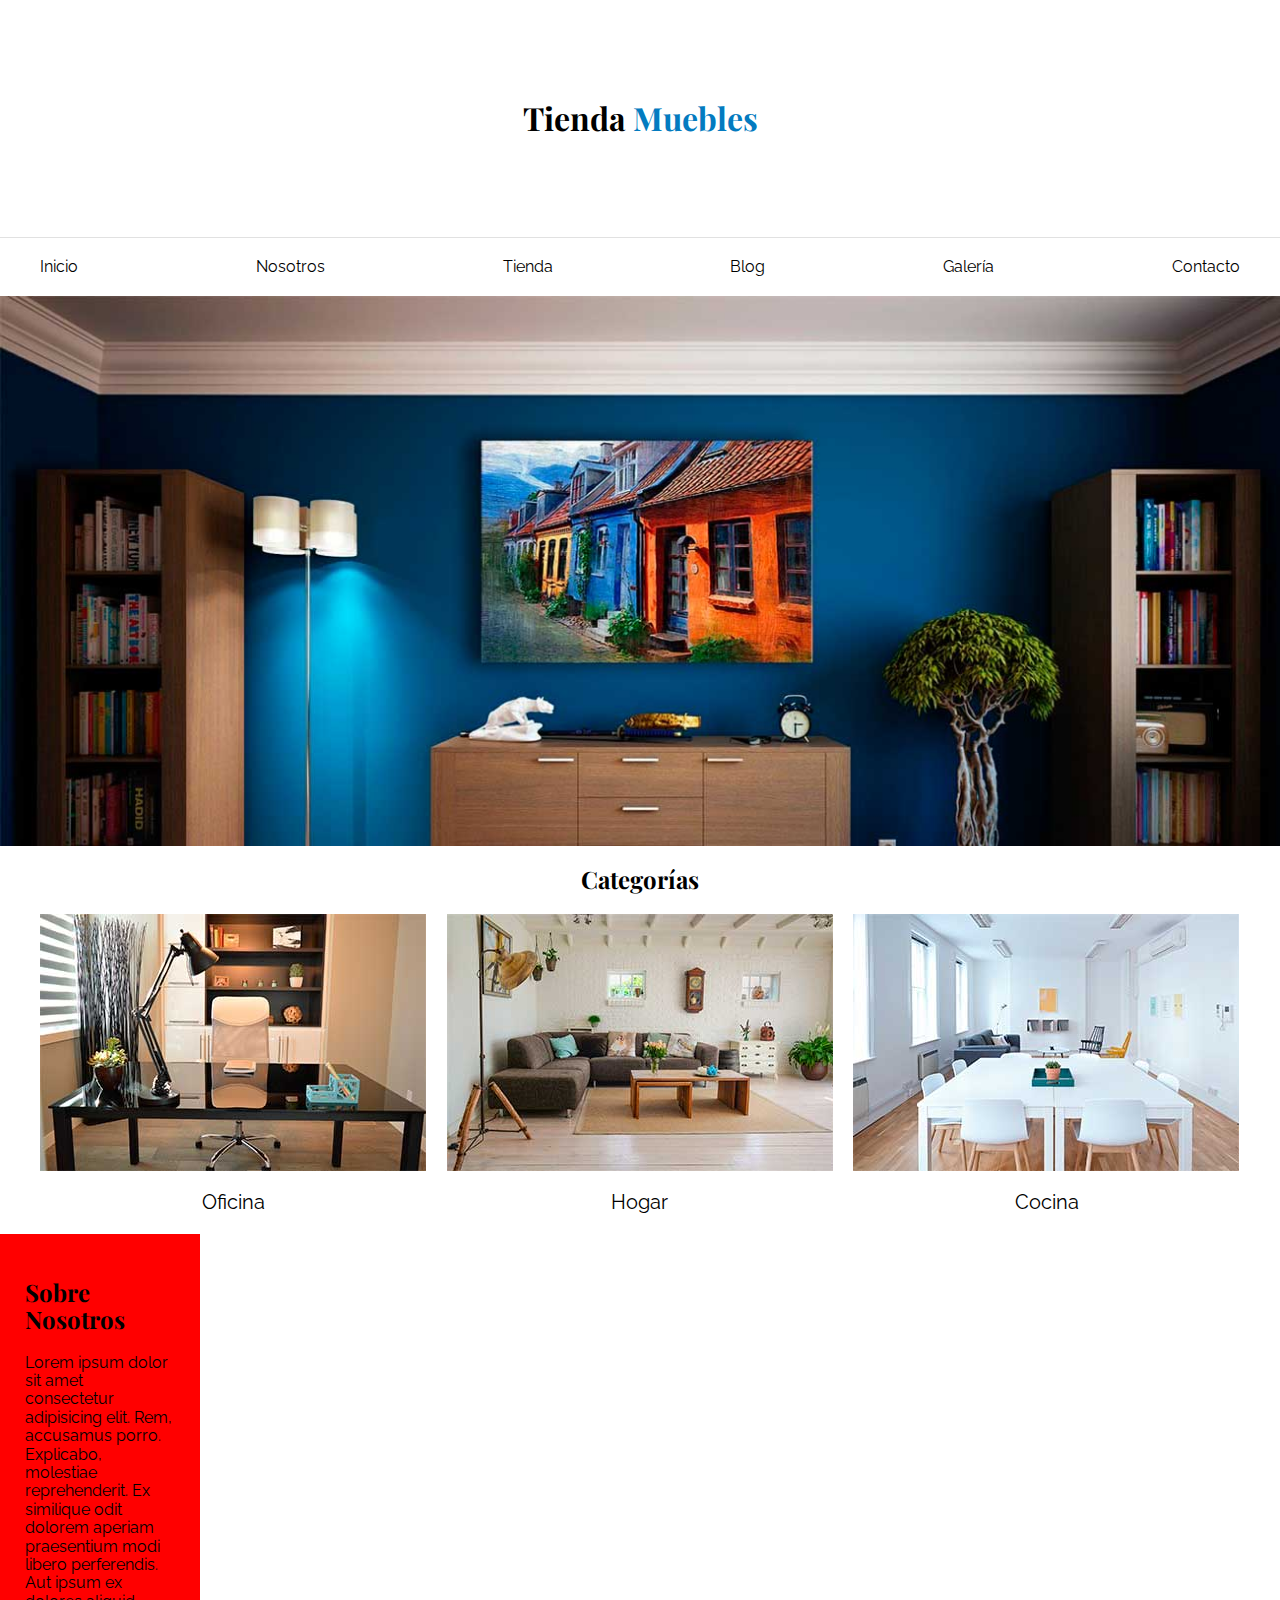
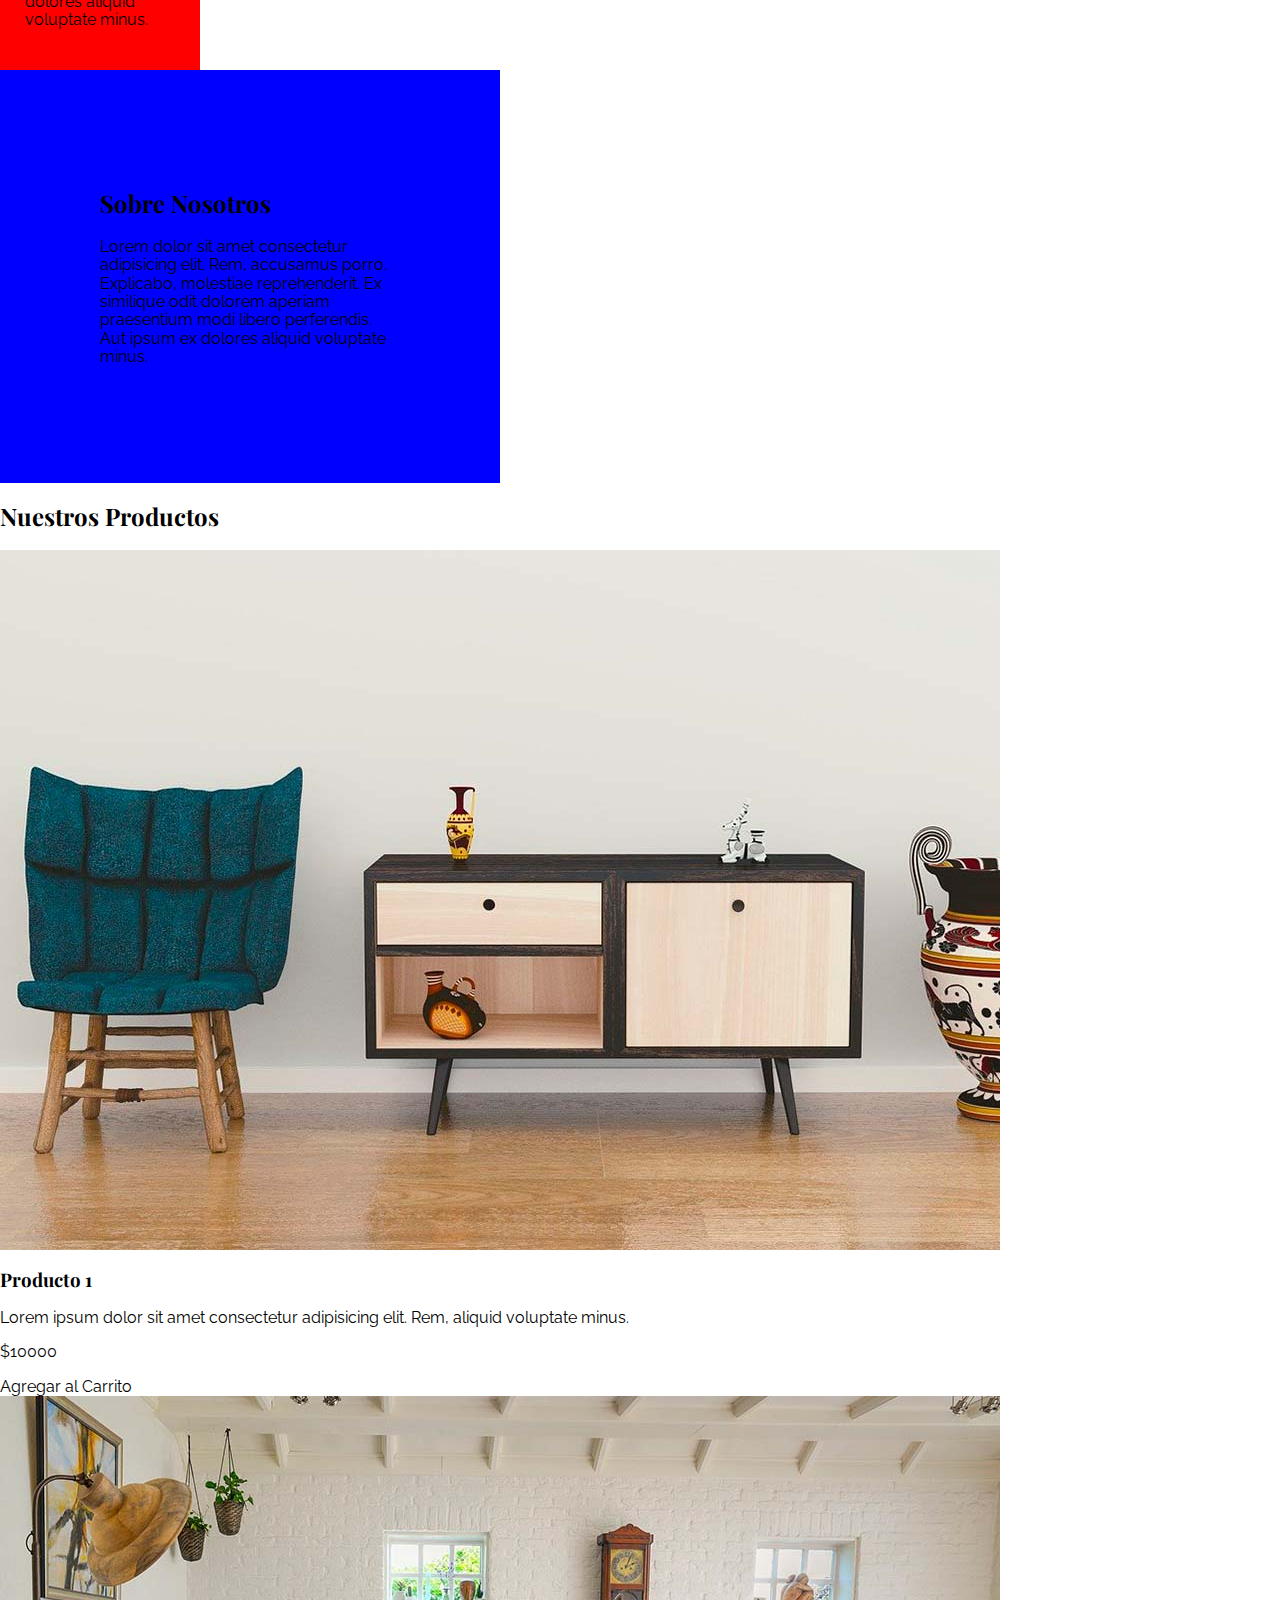
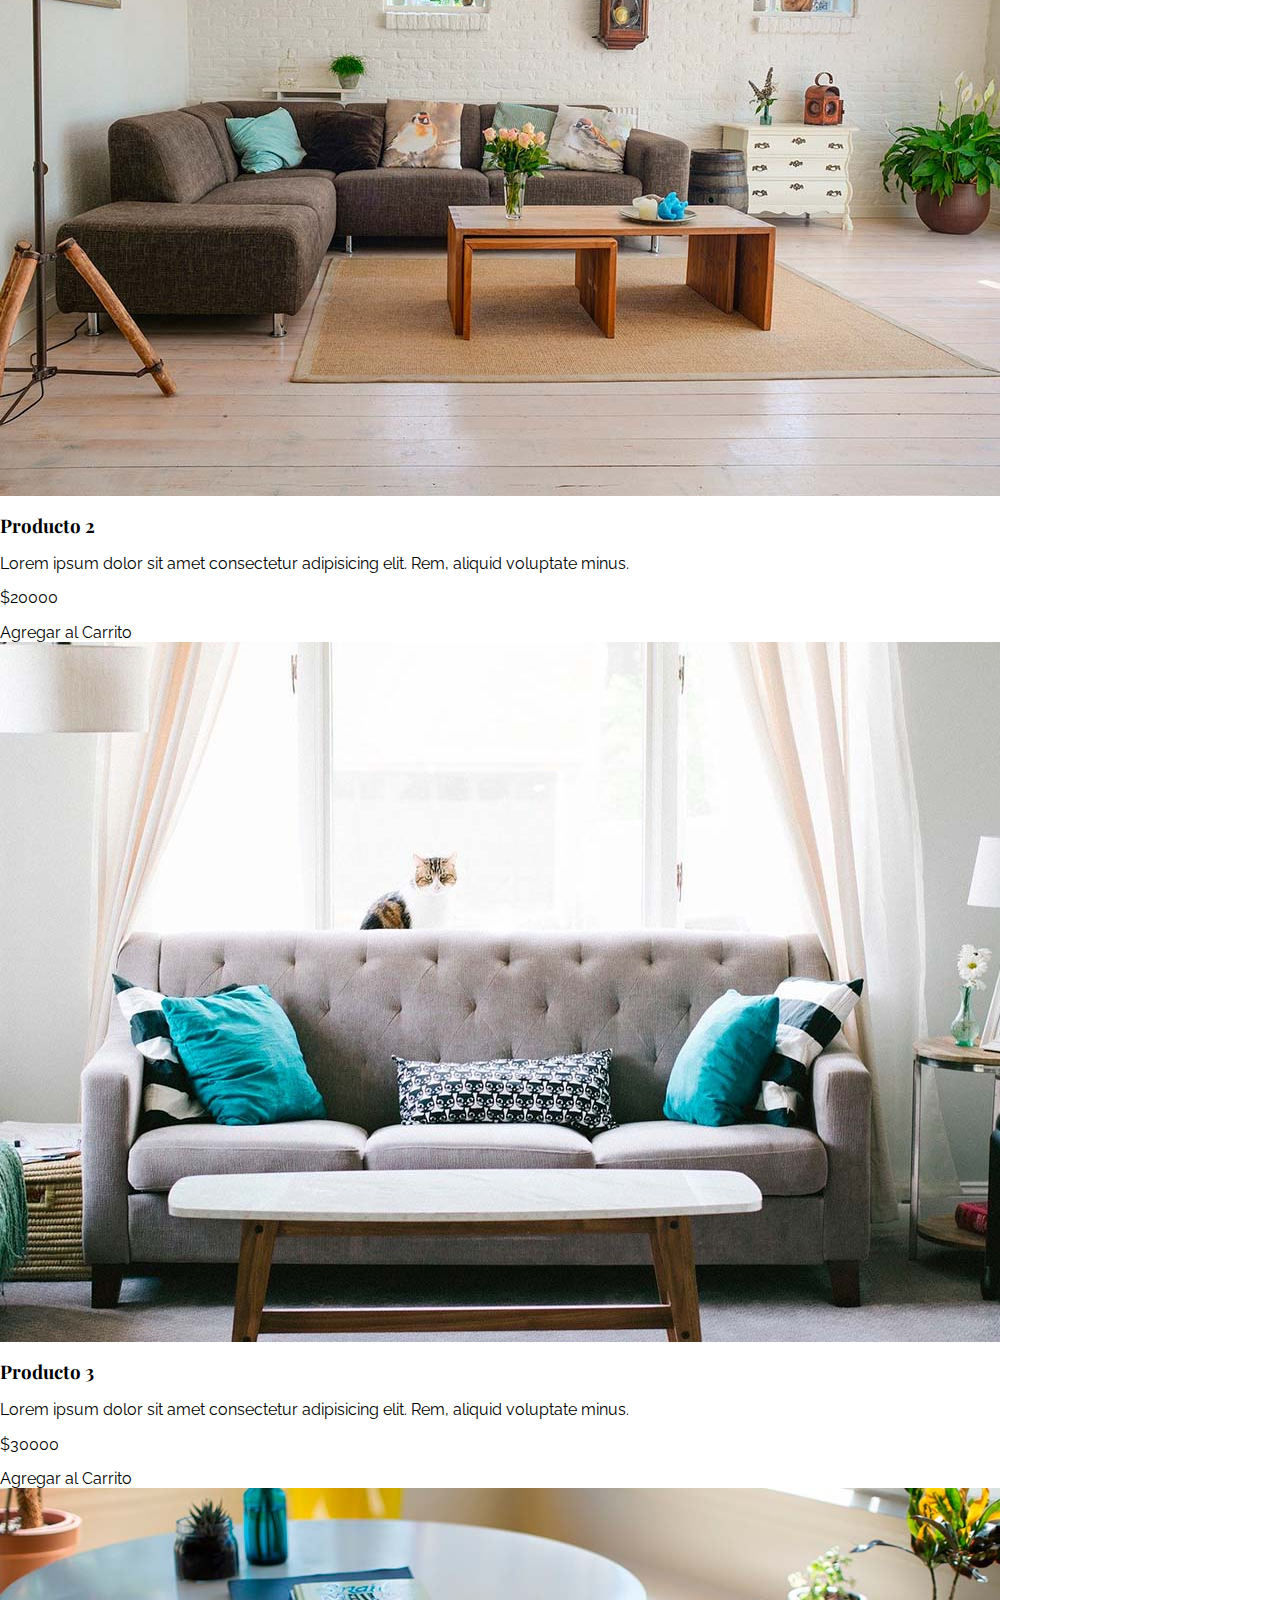
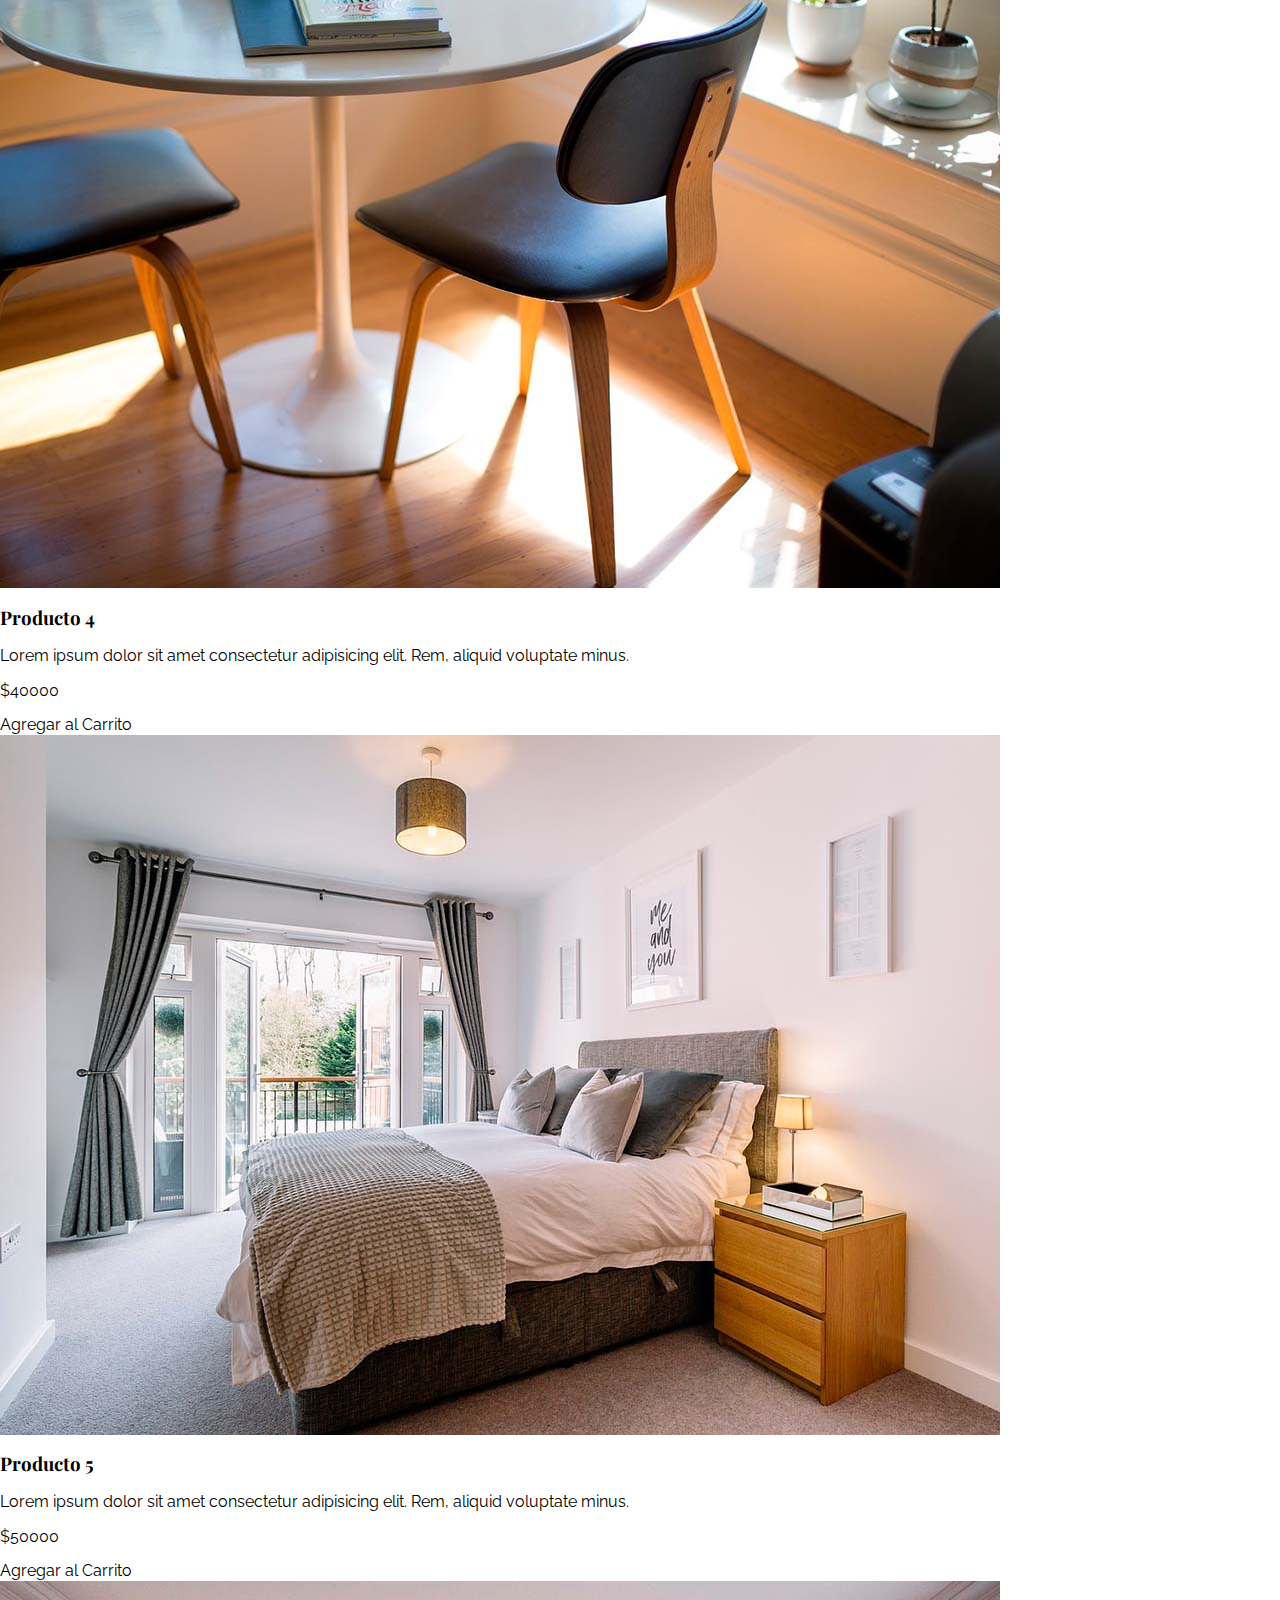
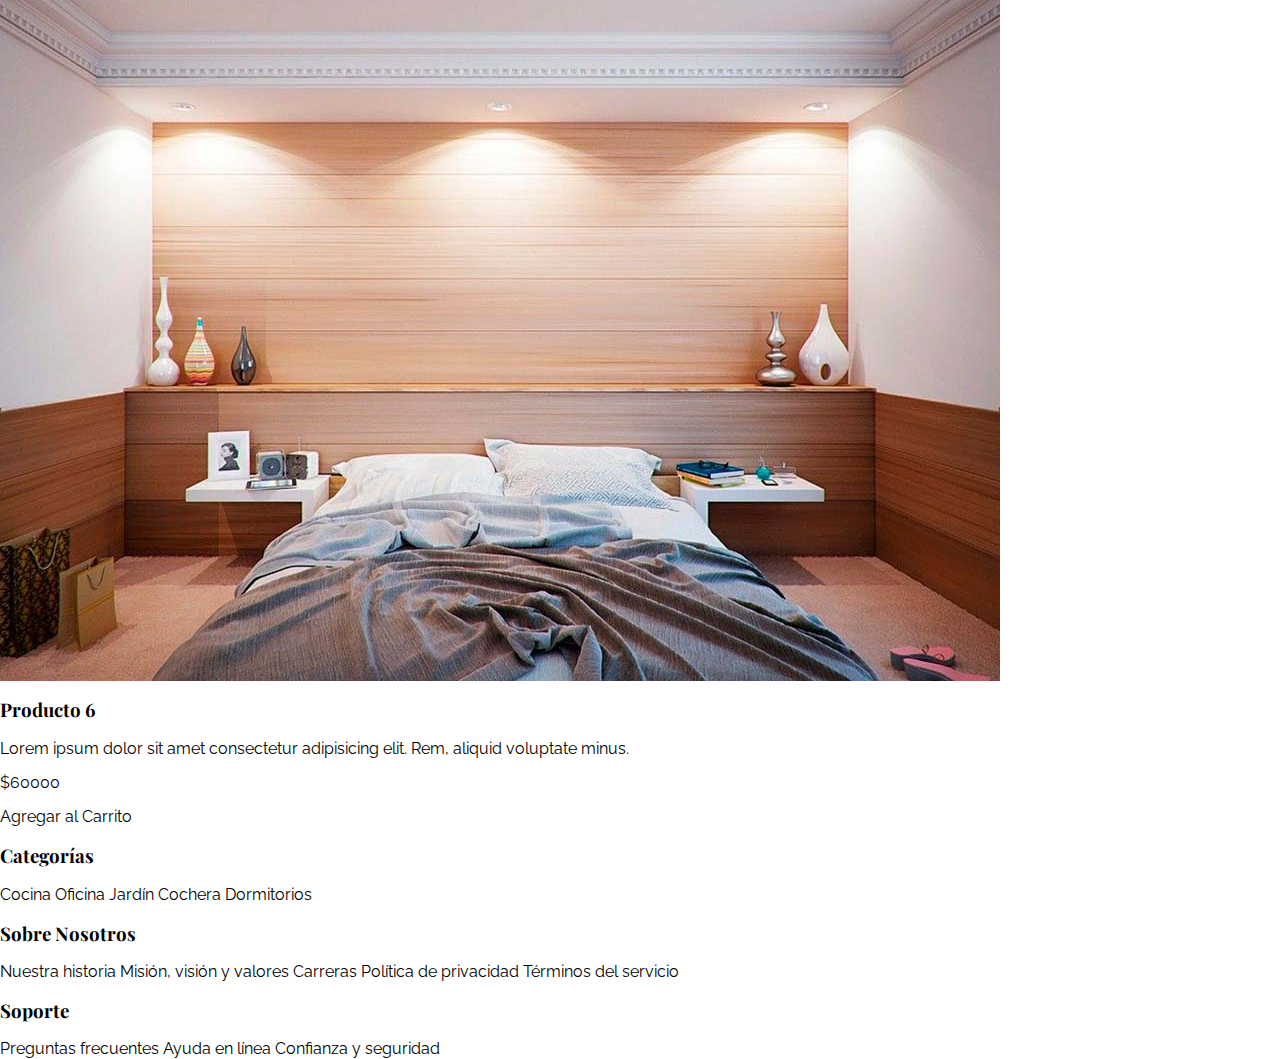
==== ecommerce/index.html @ 6e3db99c "Update fonts and add categories section" ====
<!DOCTYPE html>
<html lang="en">
  <head>
    <meta charset="UTF-8" />
    <meta name="viewport" content="width=device-width, initial-scale=1.0" />
    <title>E-commerce</title>
    <link rel="stylesheet" href="./css/normalize.css" />
    <link rel="preconnect" href="https://fonts.googleapis.com" />
    <link rel="preconnect" href="https://fonts.gstatic.com" crossorigin />
    <link
      href="https://fonts.googleapis.com/css2?family=Playfair+Display:ital,wght@0,700;1,700&family=Raleway:wght@100..900&display=swap"
      rel="stylesheet"
    />
    <link rel="stylesheet" href="./css/app.css" />
  </head>
  <body>
    <header>
      <h1 class="nombre-sitio">Tienda <span>Muebles</span></h1>
    </header>
    <div class="contenedor-navegacion">
      <nav class="nav-principal contenedor">
        <a href="index.html">Inicio</a>
        <a href="nosotros.html">Nosotros</a>
        <a href="tienda.html">Tienda</a>
        <a href="blog.html">Blog</a>
        <a href="galeria.html">Galería</a>
        <a href="contacto.html">Contacto</a>
      </nav>
    </div>
    <div class="hero"></div>
    <section class="contenedor categorias">
      <h2>Categorías</h2>
      <div class="listado-categorias">
        <div class="categoria">
          <img src="./img/categoria1.jpg" alt="Imagen categoría" />
          <a href="#">Oficina</a>
        </div>
        <div class="categoria">
          <img src="./img/categoria2.jpg" alt="Imagen categoría" />
          <a href="#">Hogar</a>
        </div>
        <div class="categoria">
          <img src="./img/categoria3.jpg" alt="Imagen categoría" />
          <a href="#">Cocina</a>
        </div>
      </div>
    </section>
    <section class="sobre-nosotros">
      <!--  div in this case is used to help us to style the content -->
      <div>
        <h2>Sobre Nosotros</h2>
        <p>
          Lorem ipsum dolor sit amet consectetur adipisicing elit. Rem,
          accusamus porro. Explicabo, molestiae reprehenderit. Ex similique odit
          dolorem aperiam praesentium modi libero perferendis. Aut ipsum ex
          dolores aliquid voluptate minus.
        </p>
      </div>
    </section>
    <section class="sobre-empresa">
      <!--  div in this case is used to help us to style the content -->
      <div>
        <h2>Sobre Nosotros</h2>
        <p>
          Lorem dolor sit amet consectetur adipisicing elit. Rem, accusamus
          porro. Explicabo, molestiae reprehenderit. Ex similique odit dolorem
          aperiam praesentium modi libero perferendis. Aut ipsum ex dolores
          aliquid voluptate minus.
        </p>
      </div>
    </section>

    <main>
      <h2>Nuestros Productos</h2>

      <!-- #region Listado de Productos -->
      <div>
        <!-- #region Producto -->
        <div>
          <img src="./img/producto1.jpg" alt="Imagen producto" />
          <!-- #region info product -->
          <div>
            <h3>Producto 1</h3>
            <p>
              Lorem ipsum dolor sit amet consectetur adipisicing elit. Rem,
              aliquid voluptate minus.
            </p>
            <p>$10000</p>
            <a href="#">Agregar al Carrito</a>
          </div>
          <!-- #endregion info product -->
        </div>
        <!-- #endregion Producto -->

        <!-- #region Producto 2 -->
        <div>
          <img src="./img/producto2.jpg" alt="Imagen producto 2" />
          <div>
            <h3>Producto 2</h3>
            <p>
              Lorem ipsum dolor sit amet consectetur adipisicing elit. Rem,
              aliquid voluptate minus.
            </p>
            <p>$20000</p>
            <a href="#">Agregar al Carrito</a>
          </div>
        </div>
        <!-- #endregion Producto 2 -->

        <!-- #region Producto 3 -->
        <div>
          <img src="./img/producto3.jpg" alt="Imagen producto 3" />
          <div>
            <h3>Producto 3</h3>
            <p>
              Lorem ipsum dolor sit amet consectetur adipisicing elit. Rem,
              aliquid voluptate minus.
            </p>
            <p>$30000</p>
            <a href="#">Agregar al Carrito</a>
          </div>
        </div>
        <!-- #endregion Producto 3 -->

        <!-- #region Producto 4 -->
        <div>
          <img src="./img/producto4.jpg" alt="Imagen producto 4" />
          <div>
            <h3>Producto 4</h3>
            <p>
              Lorem ipsum dolor sit amet consectetur adipisicing elit. Rem,
              aliquid voluptate minus.
            </p>
            <p>$40000</p>
            <a href="#">Agregar al Carrito</a>
          </div>
        </div>
        <!-- #endregion Producto 4 -->

        <!-- #region Producto 5 -->
        <div>
          <img src="./img/producto5.jpg" alt="Imagen producto 5" />
          <div>
            <h3>Producto 5</h3>
            <p>
              Lorem ipsum dolor sit amet consectetur adipisicing elit. Rem,
              aliquid voluptate minus.
            </p>
            <p>$50000</p>
            <a href="#">Agregar al Carrito</a>
          </div>
        </div>
        <!-- #endregion Producto 5 -->

        <!-- #region Producto 6 -->
        <div>
          <img src="./img/producto6.jpg" alt="Imagen producto 6" />
          <div>
            <h3>Producto 6</h3>
            <p>
              Lorem ipsum dolor sit amet consectetur adipisicing elit. Rem,
              aliquid voluptate minus.
            </p>
            <p>$60000</p>
            <a href="#">Agregar al Carrito</a>
          </div>
        </div>
        <!-- #endregion Producto 6 -->
      </div>
      <!-- #endregion Listado de productos -->
    </main>

    <footer>
      <!-- categorias
        sobre nosotros
        soporte

      -->
      <div>
        <h3>Categorías</h3>
        <nav class="navegacion">
          <a href="#">Cocina</a>
          <a href="#">Oficina</a>
          <a href="#">Jardín</a>
          <a href="#">Cochera</a>
          <a href="#">Dormitorios</a>
        </nav>
      </div>
      <div>
        <h3>Sobre Nosotros</h3>
        <nav class="navegacion">
          <a href="#"> Nuestra historia</a>
          <a href="#">Misión, visión y valores</a>
          <a href="#">Carreras</a>
          <a href="#">Política de privacidad</a>
          <a href="#">Términos del servicio</a>
        </nav>
      </div>
      <div>
        <h3>Soporte</h3>
        <nav>
          <a href="#">Preguntas frecuentes</a>
          <a href="#">Ayuda en línea</a>
          <a href="#">Confianza y seguridad</a>
        </nav>
      </div>
    </footer>
  </body>
</html>
---- ecommerce/css/app.css ----
/* #region globales */
html {
    box-sizing: border-box;
}

*,
*:before,
*:after {
    box-sizing: inherit;
}

body {
    font-family: "Raleway", sans-serif;
    font-optical-sizing: auto;
    font-weight: 400;
    font-style: normal;
}

h1,
h2,
h3,
h4,
h5,
h6 {
    font-family: "Playfair Display", serif;
    font-optical-sizing: auto;
    font-weight: 700;
    font-style: normal;
}

img {
    max-width: 100%;
    display: block;
}

/* #endregion globales */

/* box-sizing: border-box; */
/* hace que el padding se ajuste a los 200 px del width y no hace que el componente e general aumente el size */
/* contend-box  hace que se sume el contenido, el width  y el padding; */
/* 
El padding crea una distancia entre el contenido y las orillas 
Se utiliza cuando el color de fondo es importante en la caja
*/
/*
margin de la orilla hacia afuera
*/

/* #region  Header */
/* Eliminar la decoración de los links  */
a {
    text-decoration: none;
    color: #000;
}

.contenedor {
    max-width: 1200px;
    /* para centrar hay dos formas 
    margin: 0 auto;
    o la nueva
    */
    margin-inline: auto;
}

/* border-color: #000;
    border-top-style: solid;
    border-width: 1px; */
.contenedor-navegacion {

    border-top: 1px solid #e1e1e1;

}

/* Agregar borde en el top */
.nav-principal {

    /* Se usa como las manecillas del reloj  */
    padding: 20px 0;
    display: flex;
    justify-content: space-between;
    align-items: center;
}

.hero {
    /*  la ubicacion a la imagen es relatva a la carpta de css */
    background-image: url('../img/principal.jpg');
    height: 550px;
    /* Por defect  las imagenes de fondo se repiten */
    background-repeat: no-repeat;
    background-size: cover;
}

.nombre-sitio {
    margin-top: 100px;
    margin-bottom: 100px;
    text-align: center;
}

/* #endregion  Header */

h1 {
    color: #000;

    span {
        color: #037bc0;
    }
}

/* box model */
.sobre-nosotros {
    background-color: red;
    width: 200px;
    padding: 25px;


}

.sobre-empresa {
    background-color: blue;
    width: 500px;
    padding: 100px;
}

.categorias {
    h2 {
        text-align: center;
    }
}



/* #region Listado categorías */
.listado-categorias {
    display: grid;
    grid-template-columns: repeat(3, 1fr);
    gap: 20px;
}

.categoria {
    a {
        display: block;
        text-align: center;
        padding: 20px;
        border-bottom-right-radius: 20px;
        font-size: 20px;
    }

    a:hover {
        background-color: #037bc0;
        color: #e1e1e1;
    }
}

/* #endregion Listado categorías */
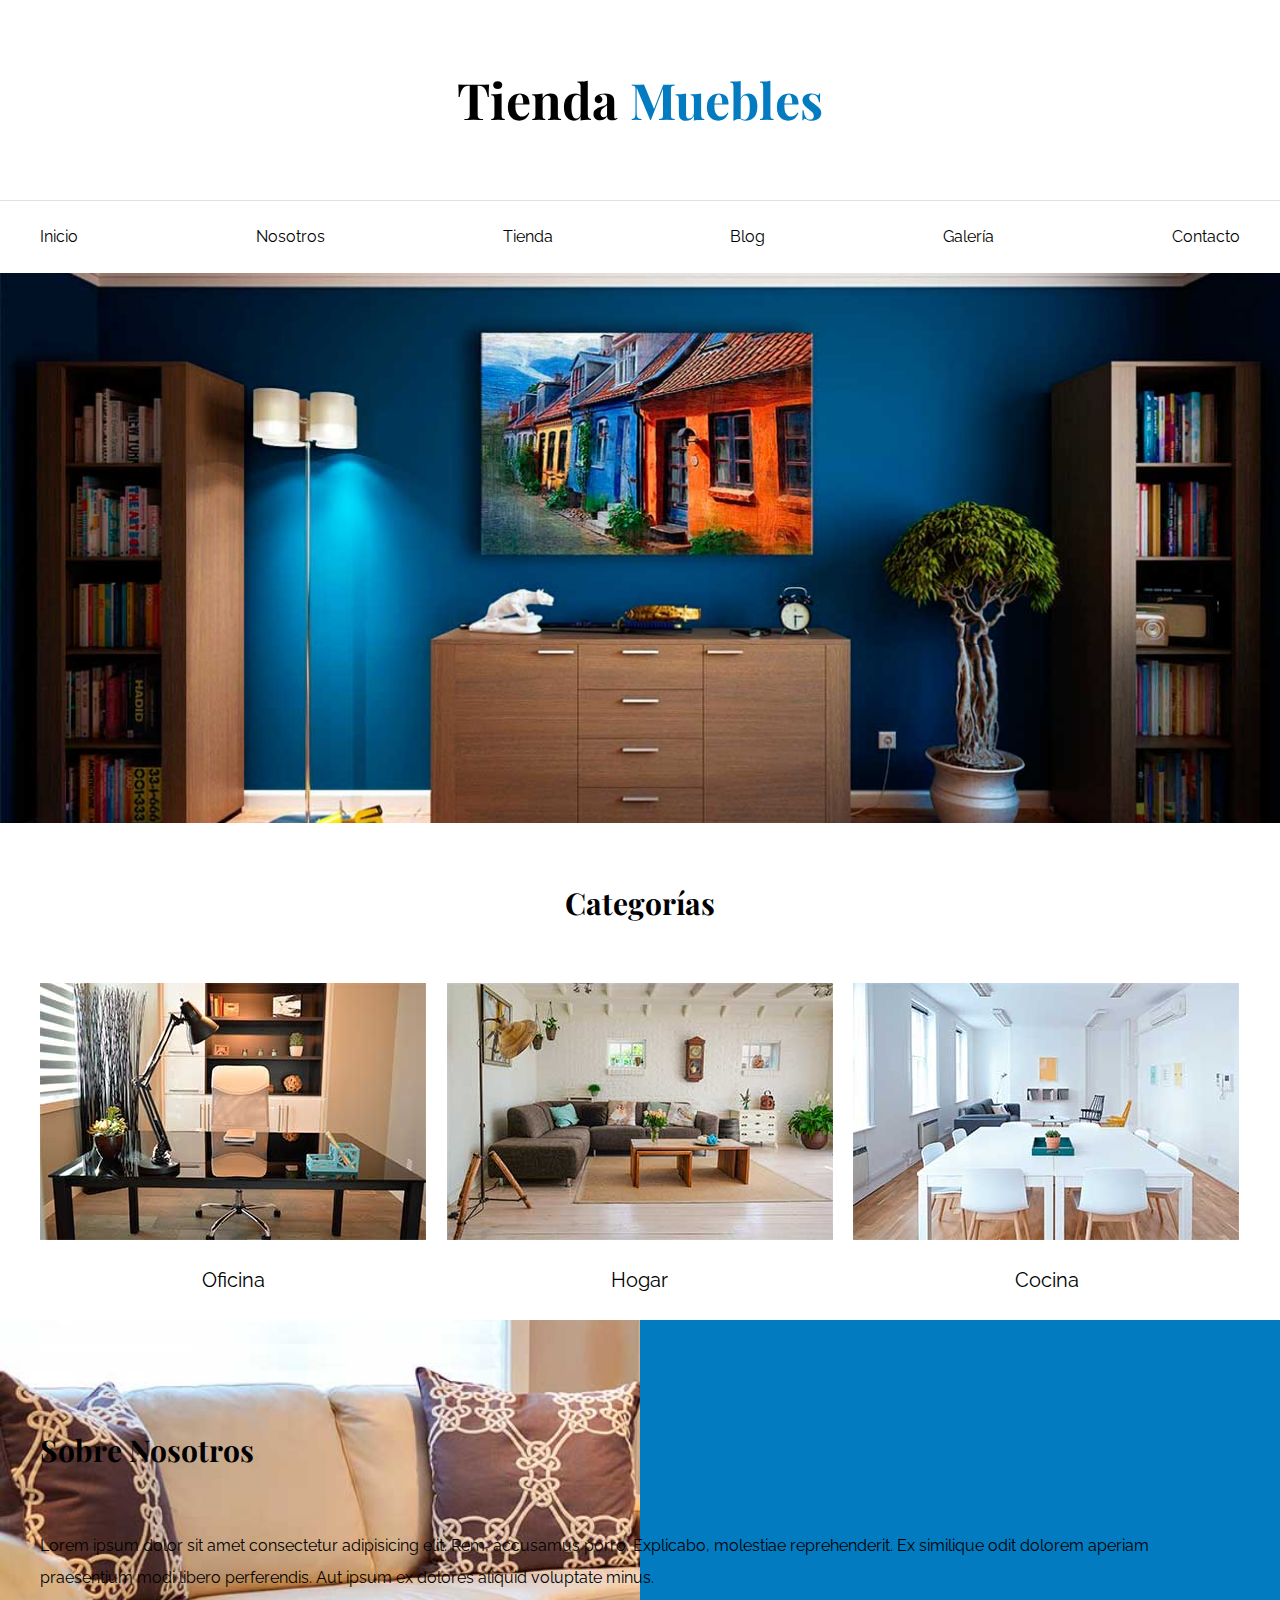
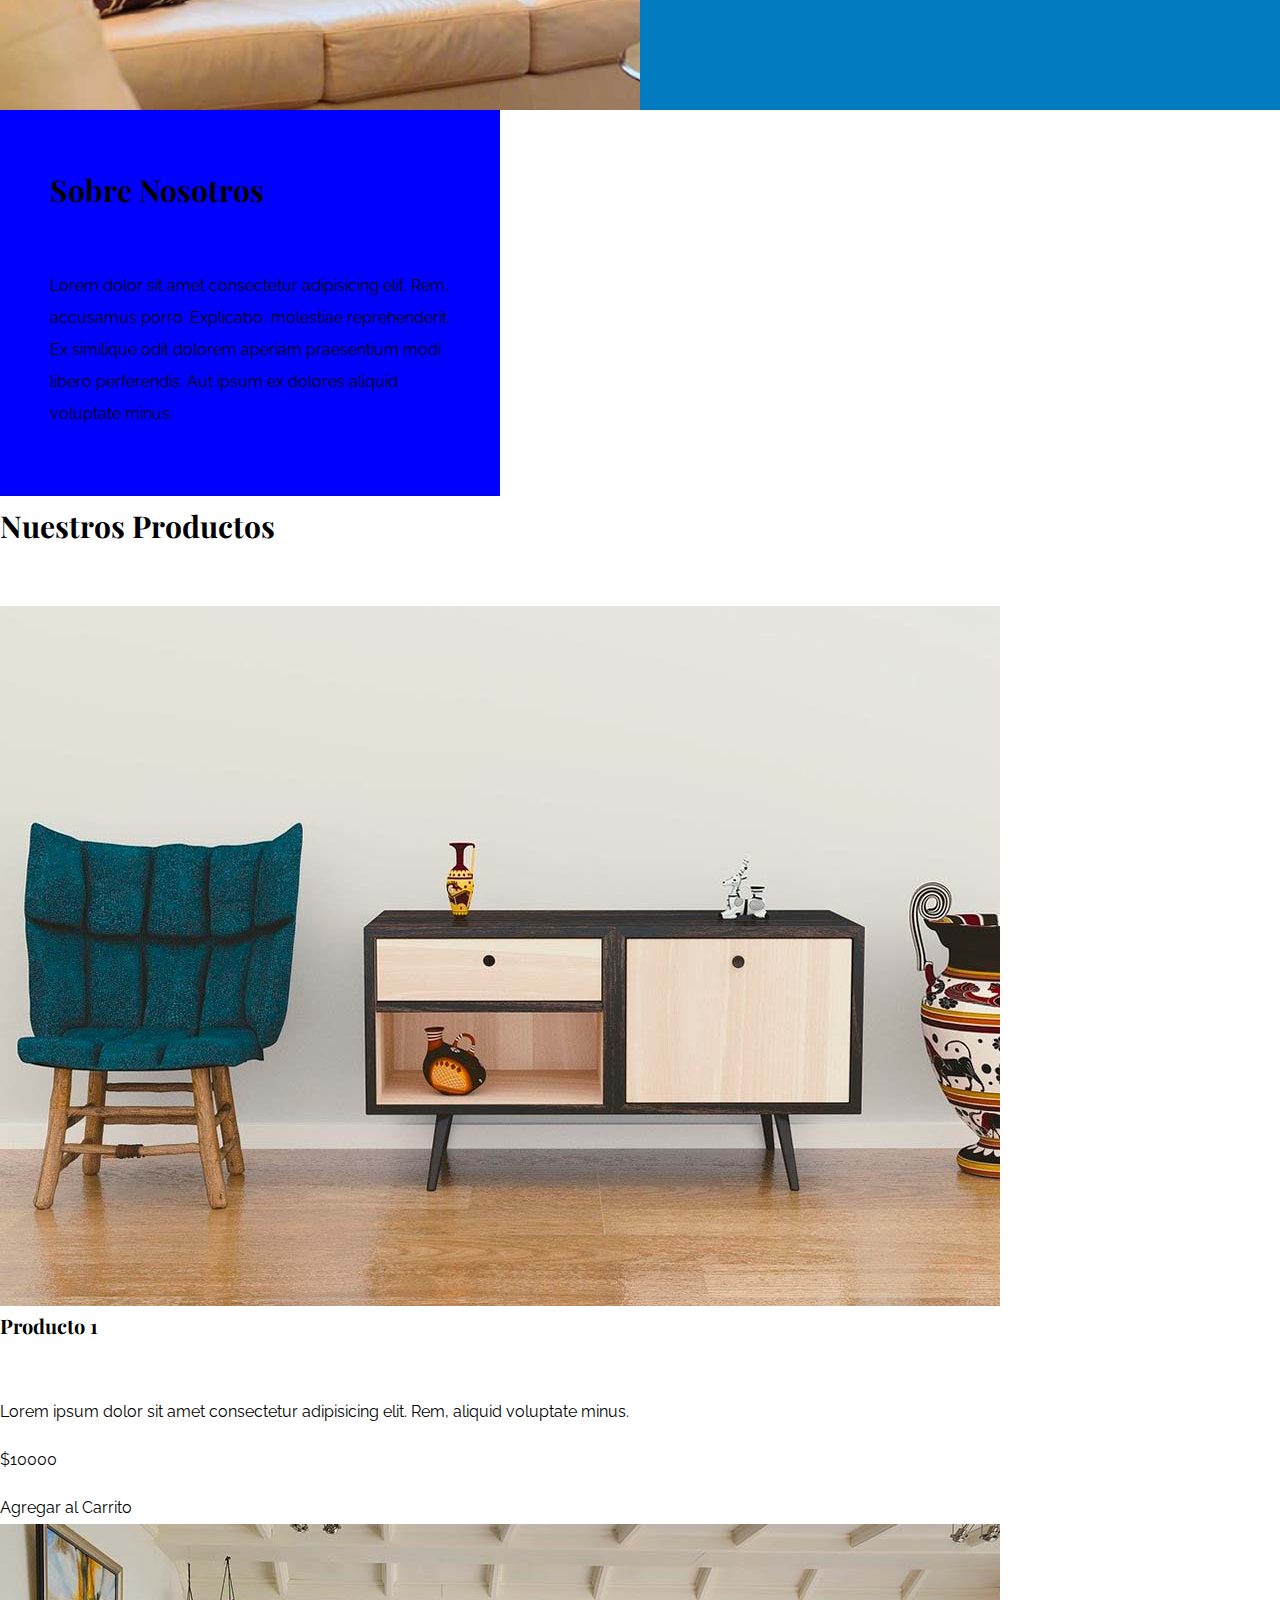
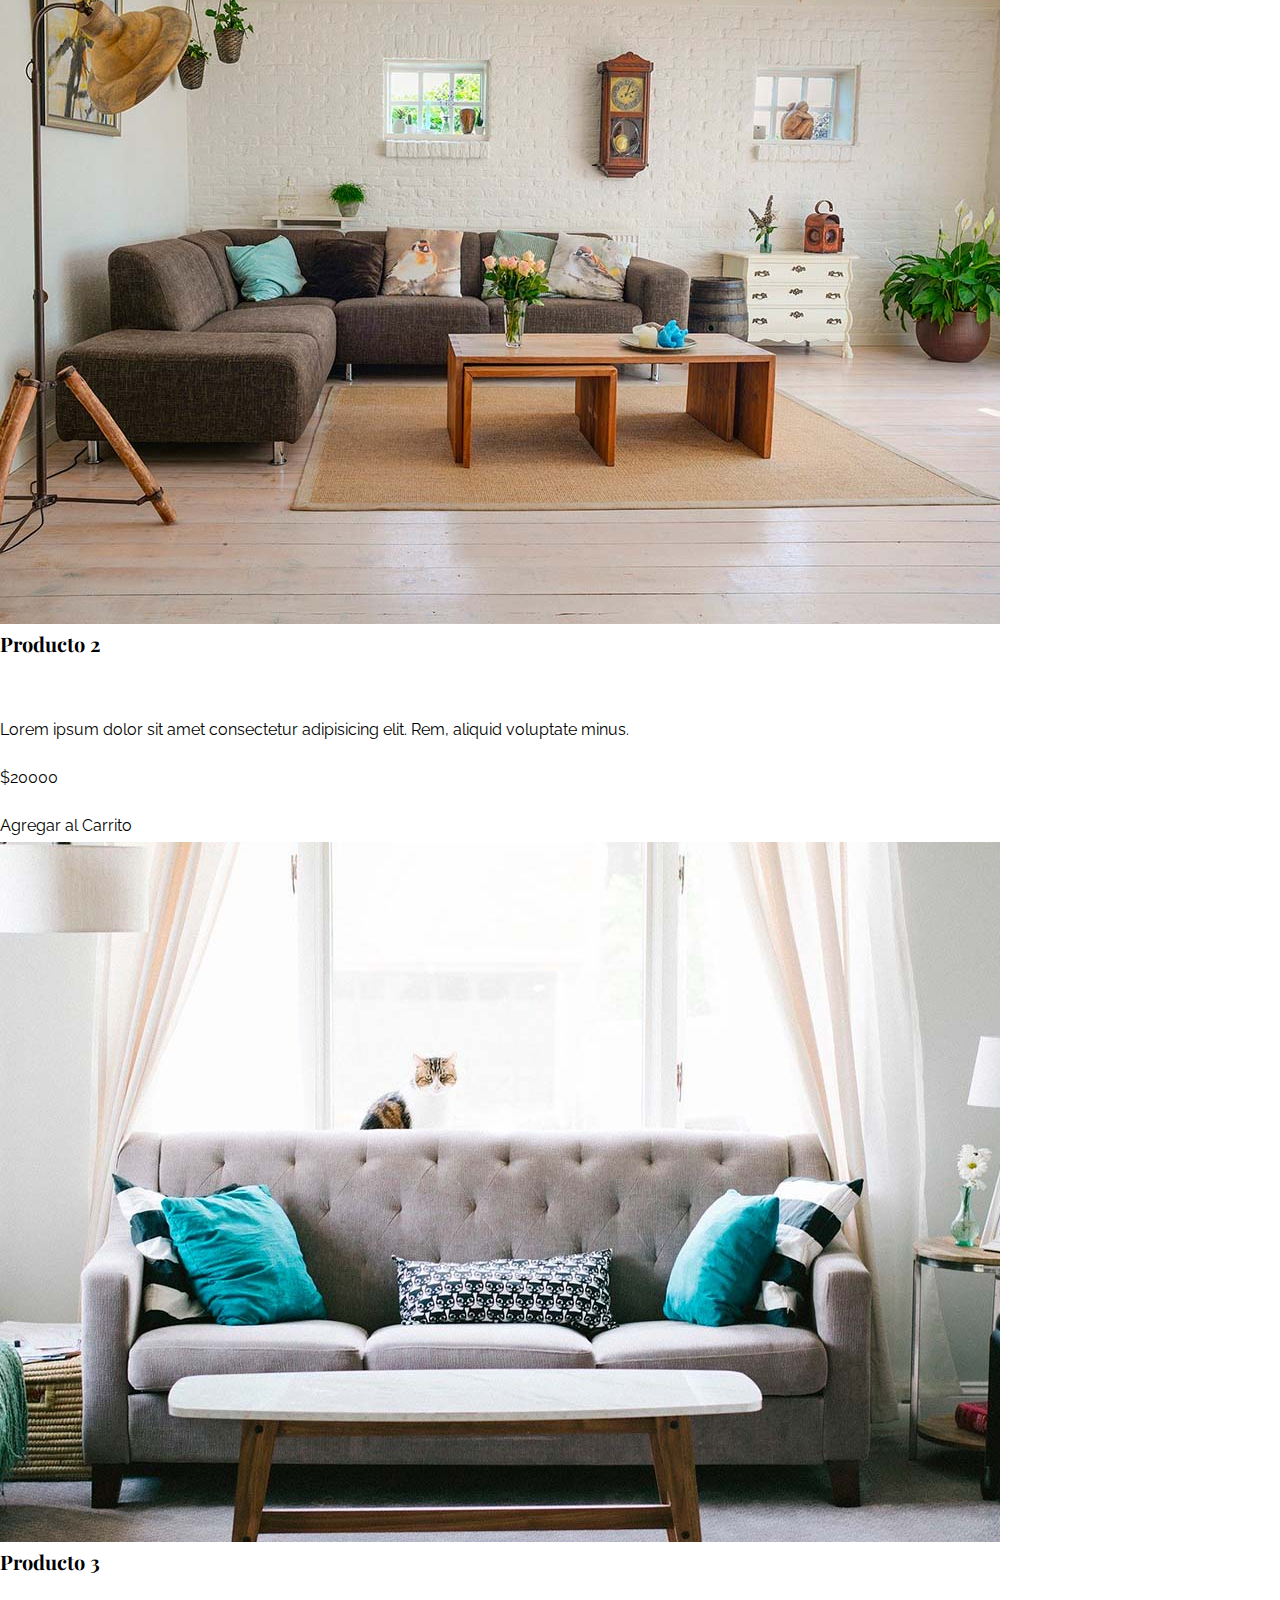
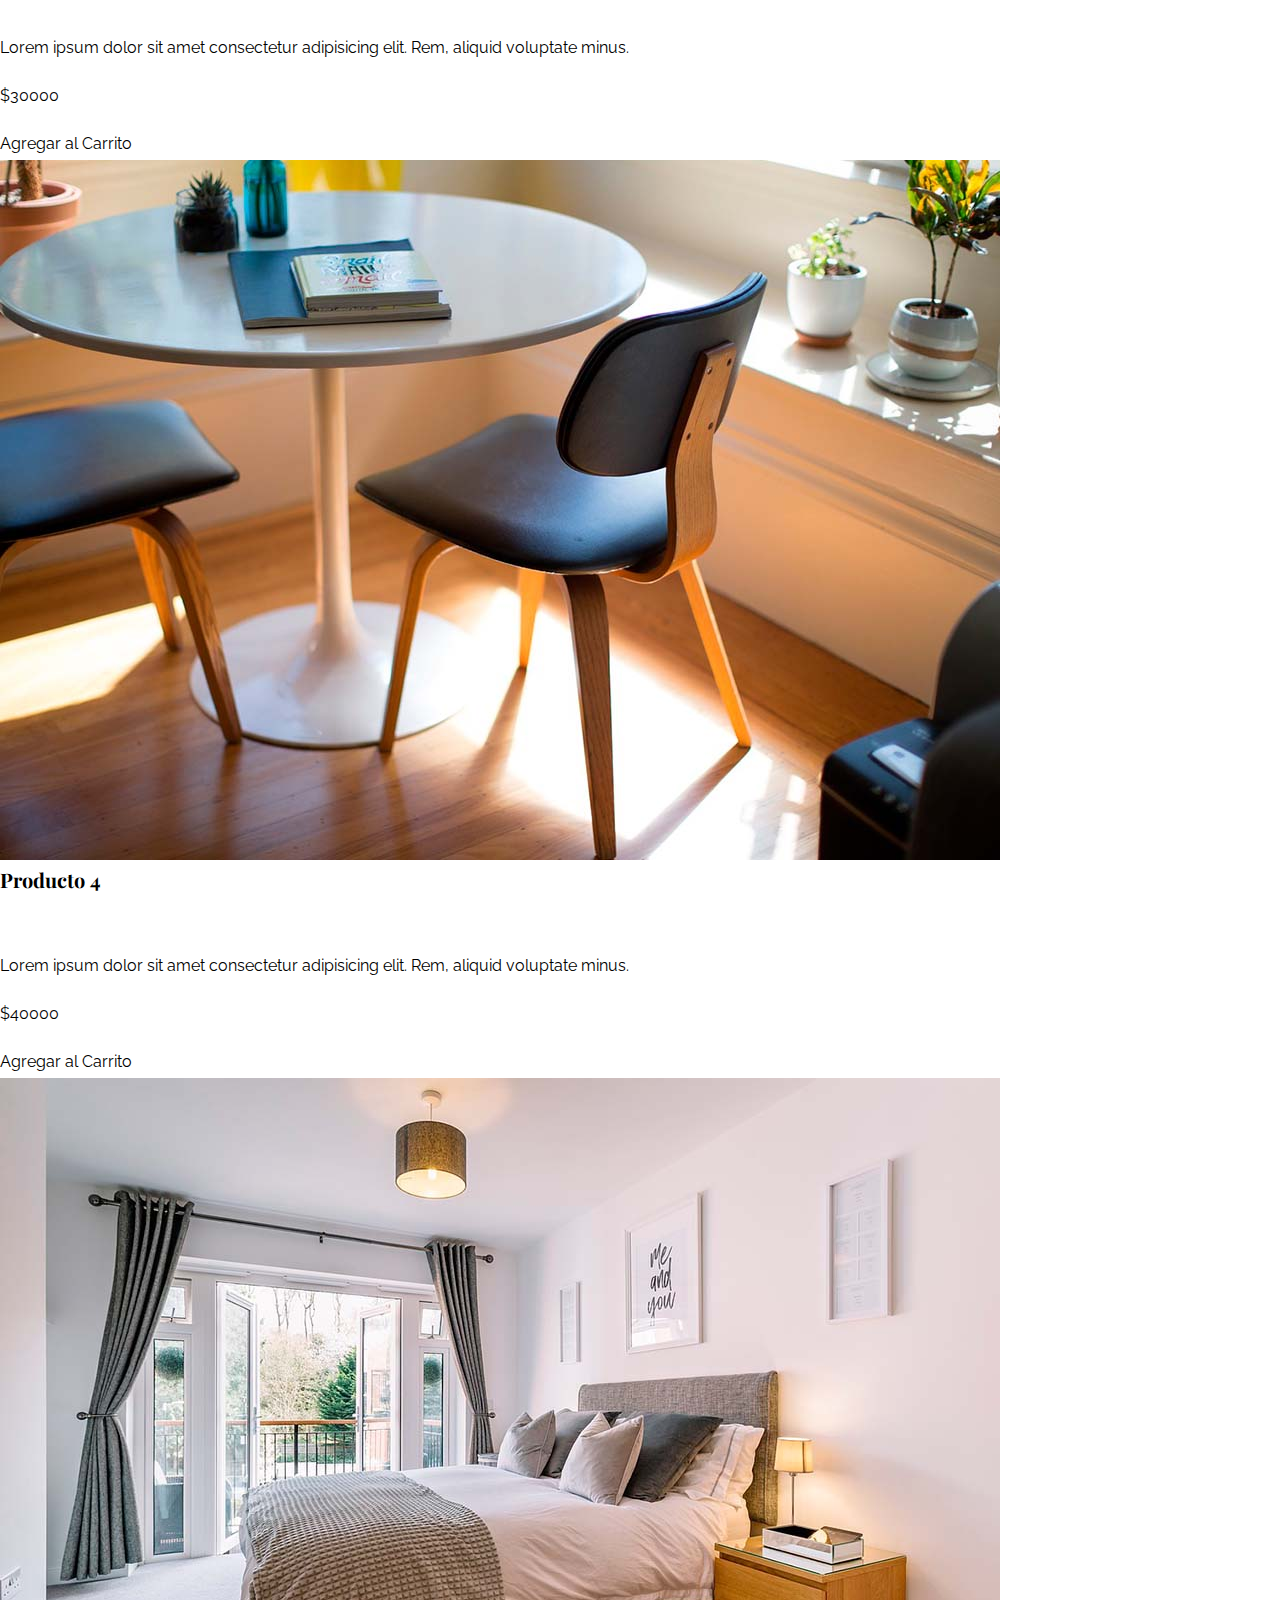
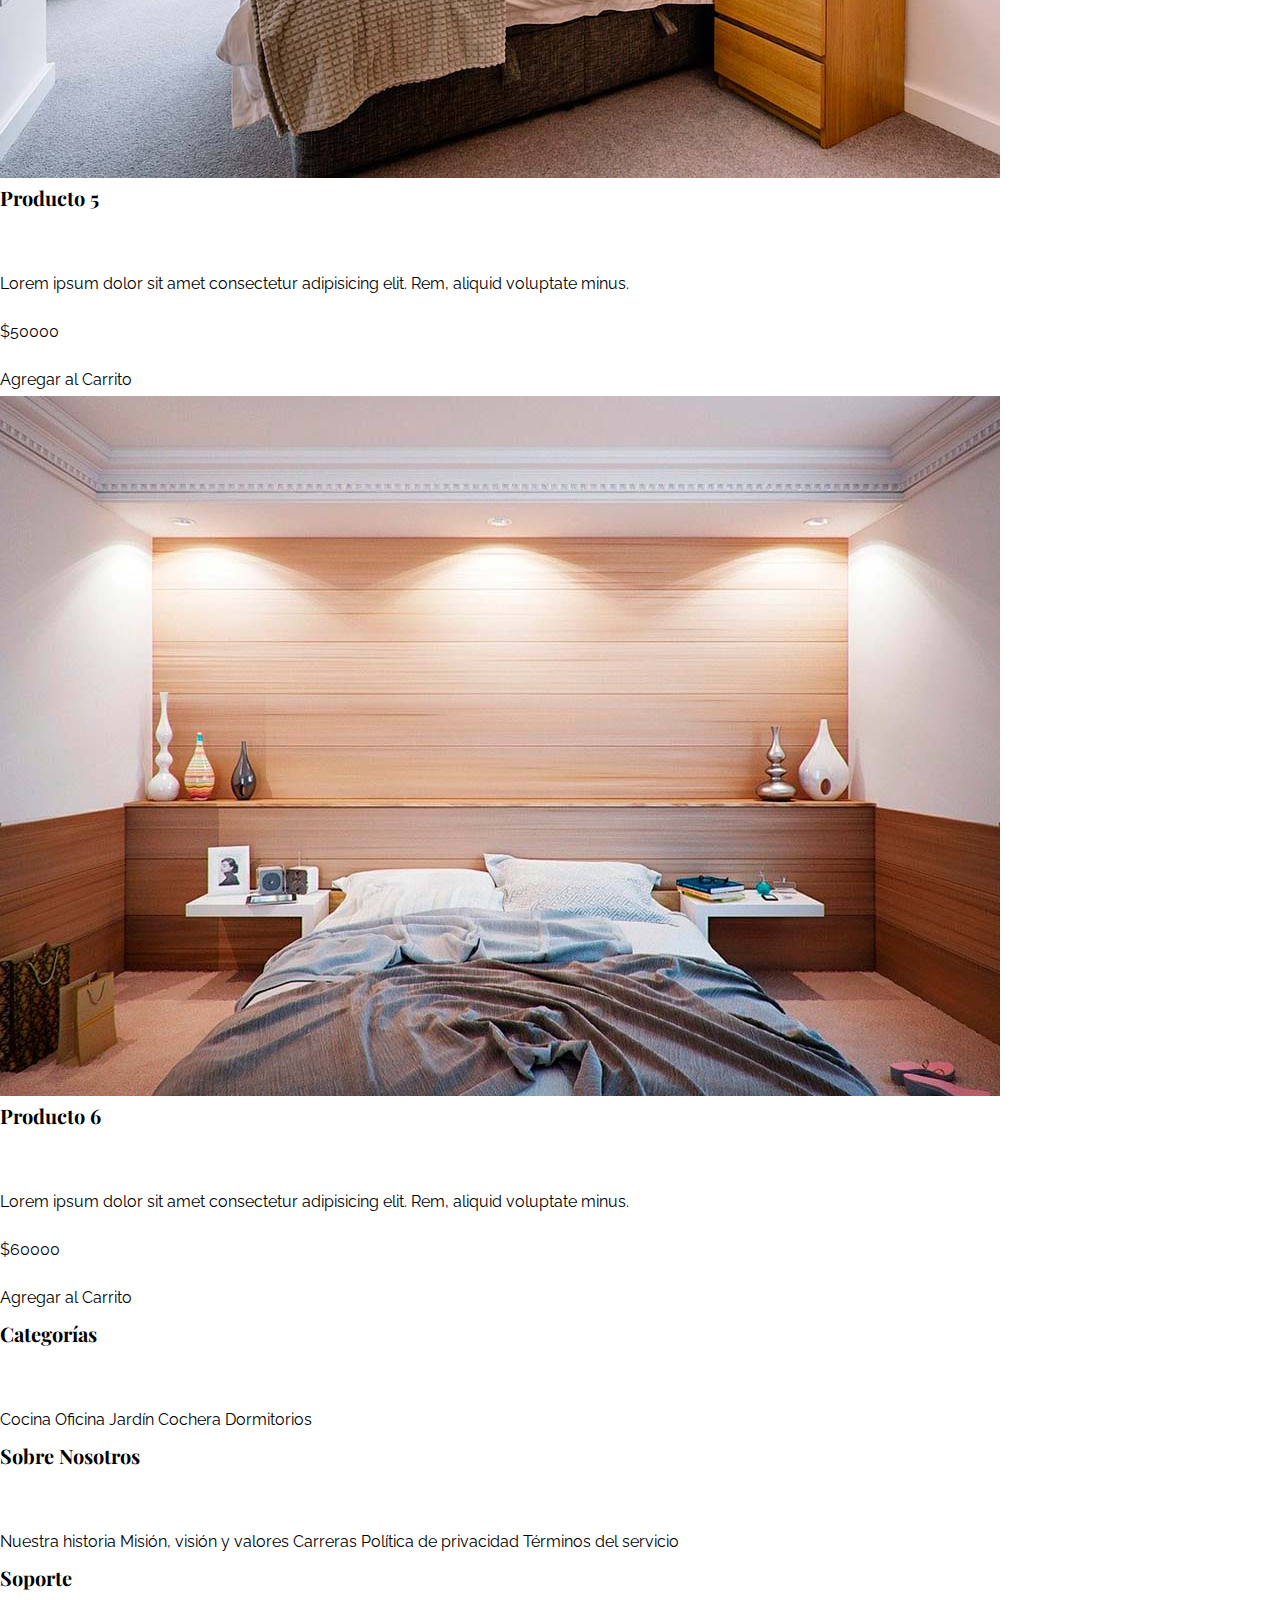
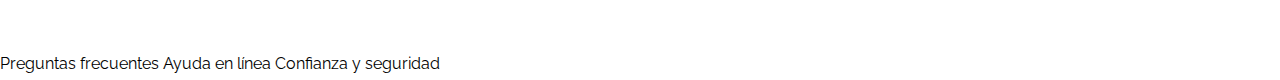
==== commit 7cfde9e0: "Refactor CSS and add styling for "Sobre nosotros" section" ====
--- a/ecommerce/index.html
+++ b/ecommerce/index.html
@@ -47,7 +47,7 @@
     </section>
     <section class="sobre-nosotros">
       <!--  div in this case is used to help us to style the content -->
-      <div>
+      <div class="contenedor">
         <h2>Sobre Nosotros</h2>
         <p>
           Lorem ipsum dolor sit amet consectetur adipisicing elit. Rem,
--- a/ecommerce/css/app.css
+++ b/ecommerce/css/app.css
@@ -1,6 +1,14 @@
 /* #region globales */
 html {
+    /* 
+    Cuando agregamos padding o margin a un elemento, el tamaño de este se incrementa
+    */
     box-sizing: border-box;
+    /* 
+    Equivale a 1 rem equivale a 10px
+    */
+    font-size: 62.5%;
+
 }
 
 *,
@@ -14,6 +22,10 @@
     font-optical-sizing: auto;
     font-weight: 400;
     font-style: normal;
+    font-size: 1.6rem;
+    /* 
+    interlineado entre el texto */
+    line-height: 2;
 }
 
 h1,
@@ -26,6 +38,20 @@
     font-optical-sizing: auto;
     font-weight: 700;
     font-style: normal;
+    margin: 0 0 5rem 0;
+}
+
+h1 {
+    font-size: 5rem;
+}
+
+h2 {
+    font-size: 3rem;
+}
+
+h3 {
+    font-size: 2rem;
+
 }
 
 img {
@@ -54,7 +80,7 @@
 }
 
 .contenedor {
-    max-width: 1200px;
+    max-width: 120rem;
     /* para centrar hay dos formas 
     margin: 0 auto;
     o la nueva
@@ -67,7 +93,7 @@
     border-width: 1px; */
 .contenedor-navegacion {
 
-    border-top: 1px solid #e1e1e1;
+    border-top: .1rem solid #e1e1e1;
 
 }
 
@@ -75,7 +101,7 @@
 .nav-principal {
 
     /* Se usa como las manecillas del reloj  */
-    padding: 20px 0;
+    padding: 2rem 0;
     display: flex;
     justify-content: space-between;
     align-items: center;
@@ -84,15 +110,15 @@
 .hero {
     /*  la ubicacion a la imagen es relatva a la carpta de css */
     background-image: url('../img/principal.jpg');
-    height: 550px;
+    height: 55rem;
     /* Por defect  las imagenes de fondo se repiten */
     background-repeat: no-repeat;
     background-size: cover;
+    background-position: center center;
 }
 
 .nombre-sitio {
-    margin-top: 100px;
-    margin-bottom: 100px;
+    margin-top: 5rem;
     text-align: center;
 }
 
@@ -106,22 +132,11 @@
     }
 }
 
-/* box model */
-.sobre-nosotros {
-    background-color: red;
-    width: 200px;
-    padding: 25px;
 
 
-}
+.categorias {
+    padding-top: 5rem;
 
-.sobre-empresa {
-    background-color: blue;
-    width: 500px;
-    padding: 100px;
-}
-
-.categorias {
     h2 {
         text-align: center;
     }
@@ -133,16 +148,16 @@
 .listado-categorias {
     display: grid;
     grid-template-columns: repeat(3, 1fr);
-    gap: 20px;
+    gap: 2rem;
 }
 
 .categoria {
     a {
         display: block;
         text-align: center;
-        padding: 20px;
-        border-bottom-right-radius: 20px;
-        font-size: 20px;
+        padding: 2rem;
+        border-bottom-right-radius: 1rem;
+        font-size: 2rem;
     }
 
     a:hover {
@@ -151,4 +166,21 @@
     }
 }
 
-/* #endregion Listado categorías */+/* #endregion Listado categorías */
+/* #region Sobre nosotros */
+/* box model */
+.sobre-nosotros {
+    background-image: linear-gradient(to right, transparent 50%, #037bc0 50%, #037bc0 100%), url('../img/nosotros.jpg');
+    padding: 10rem 0;
+    background-repeat: no-repeat;
+    background-size: 100%, 120rem;
+    background-position: left center;
+}
+
+.sobre-empresa {
+    background-color: blue;
+    width: 50rem;
+    padding: 5rem;
+}
+
+/* #endregion Sobre nosotros */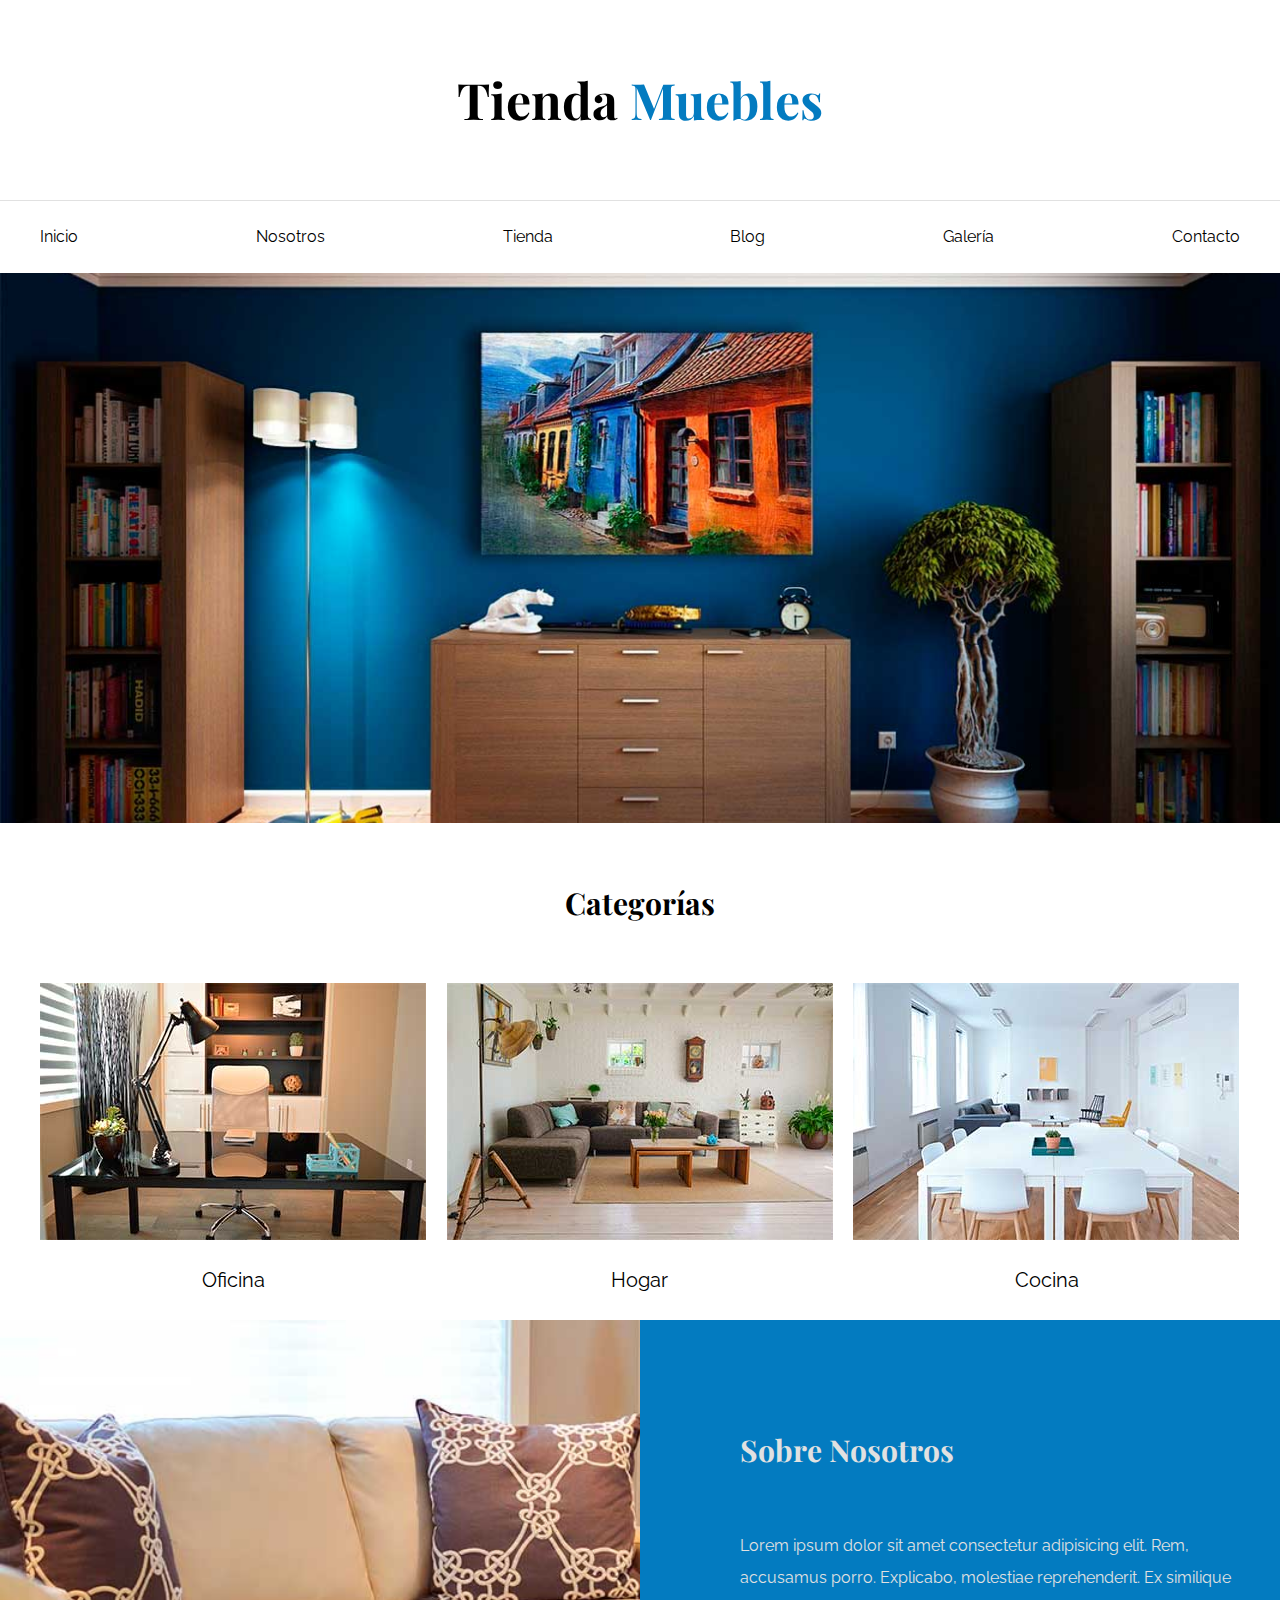
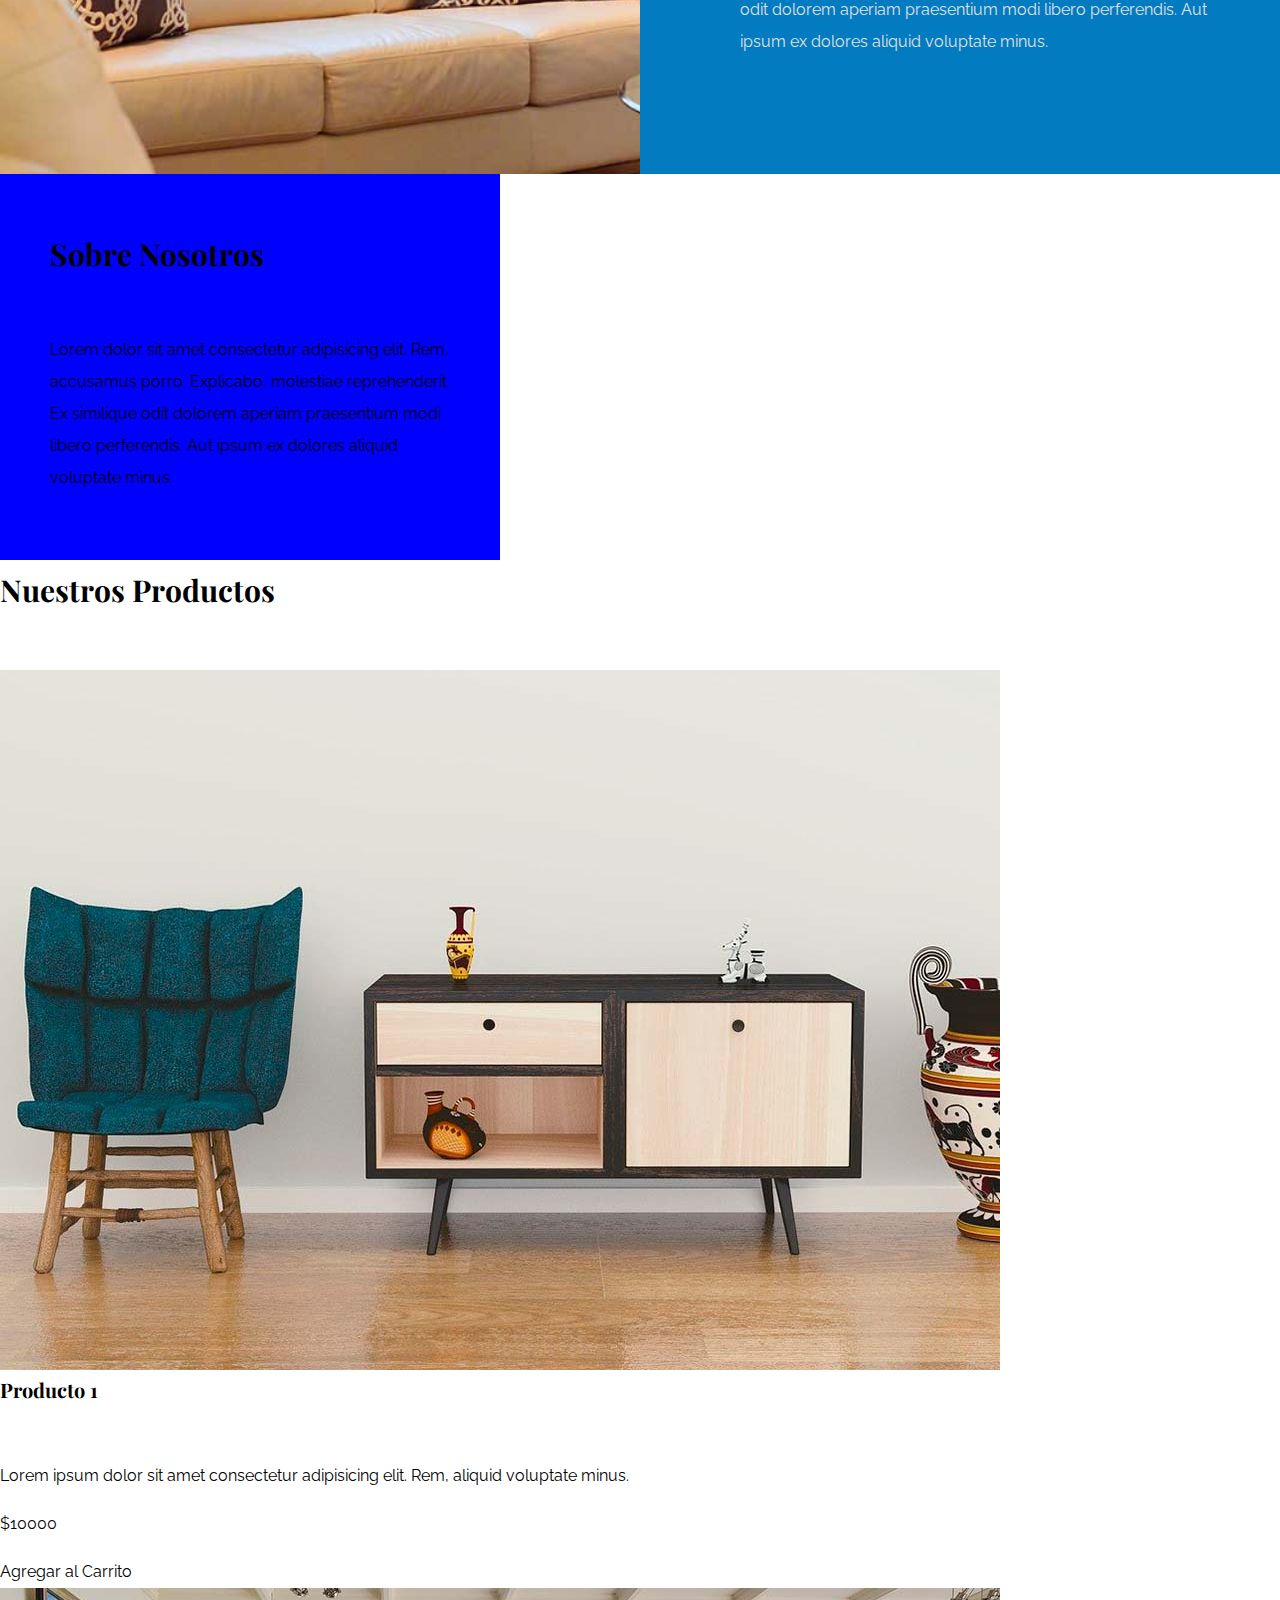
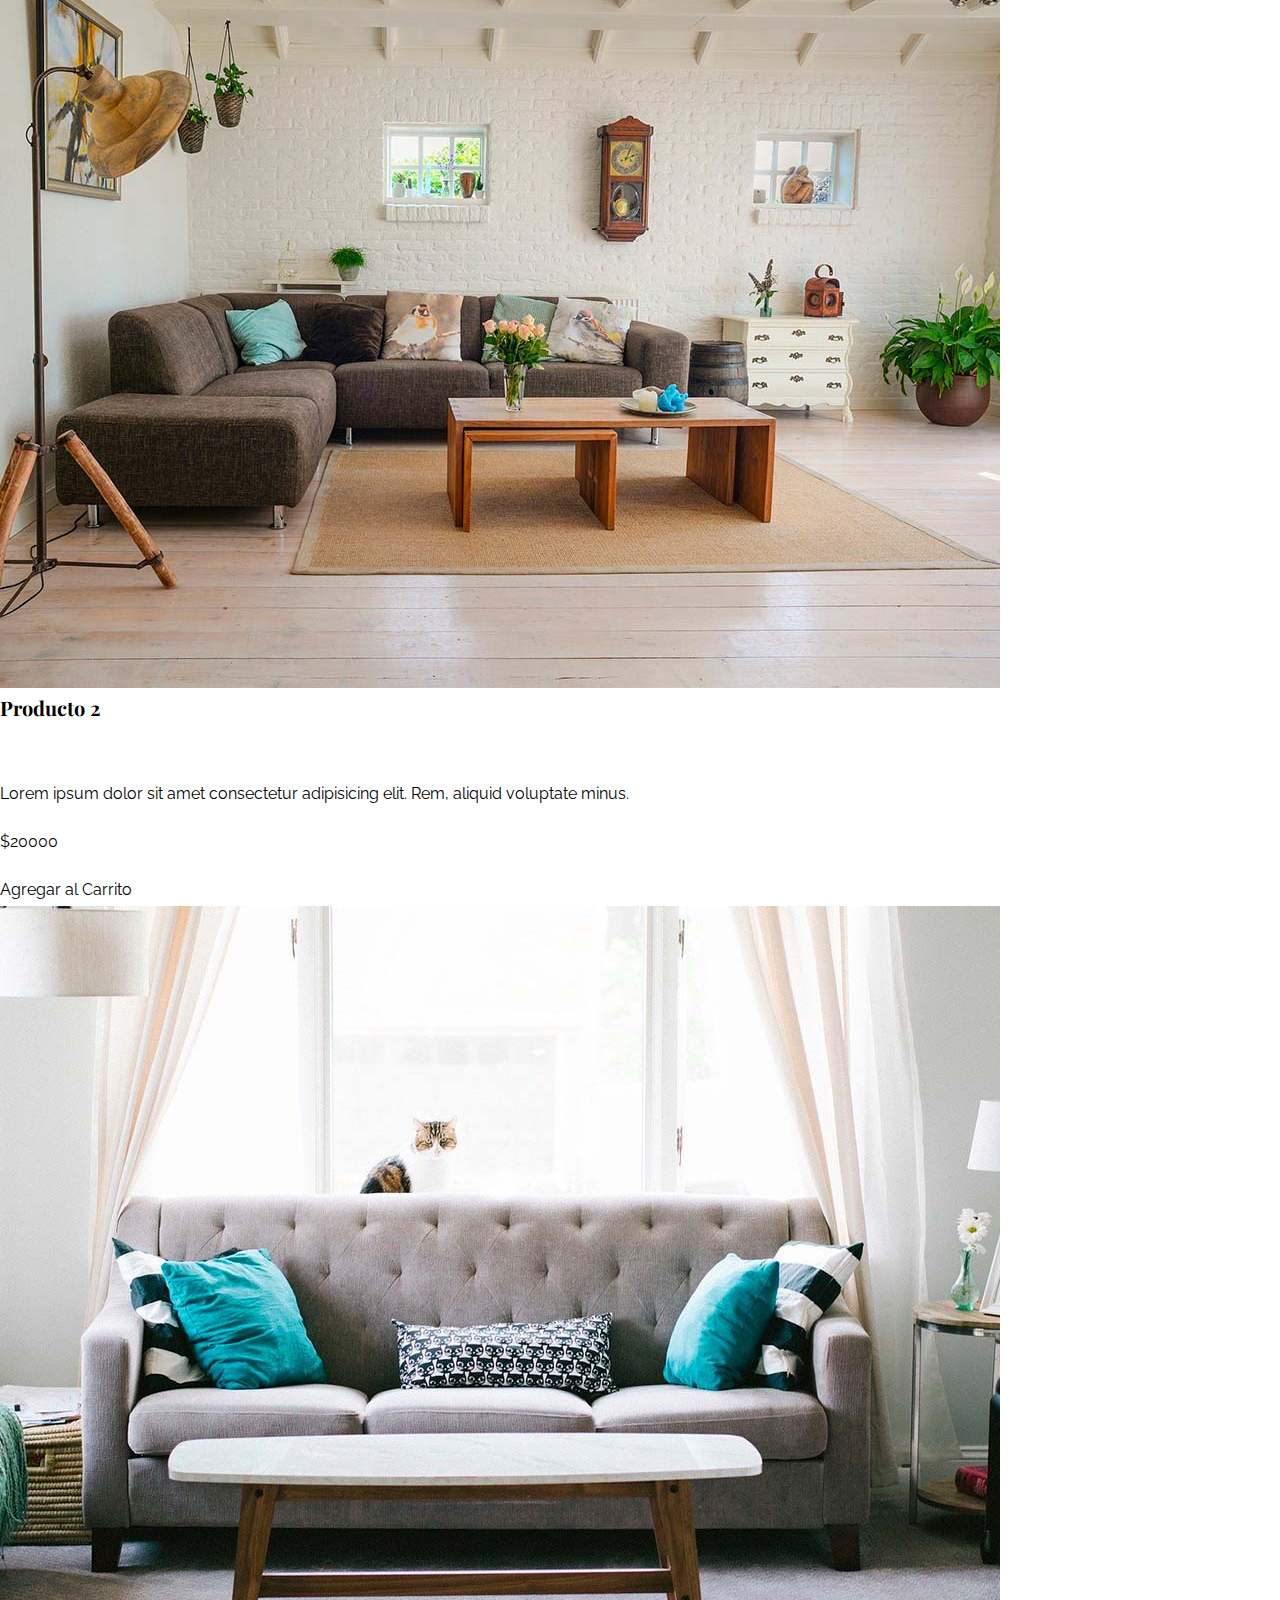
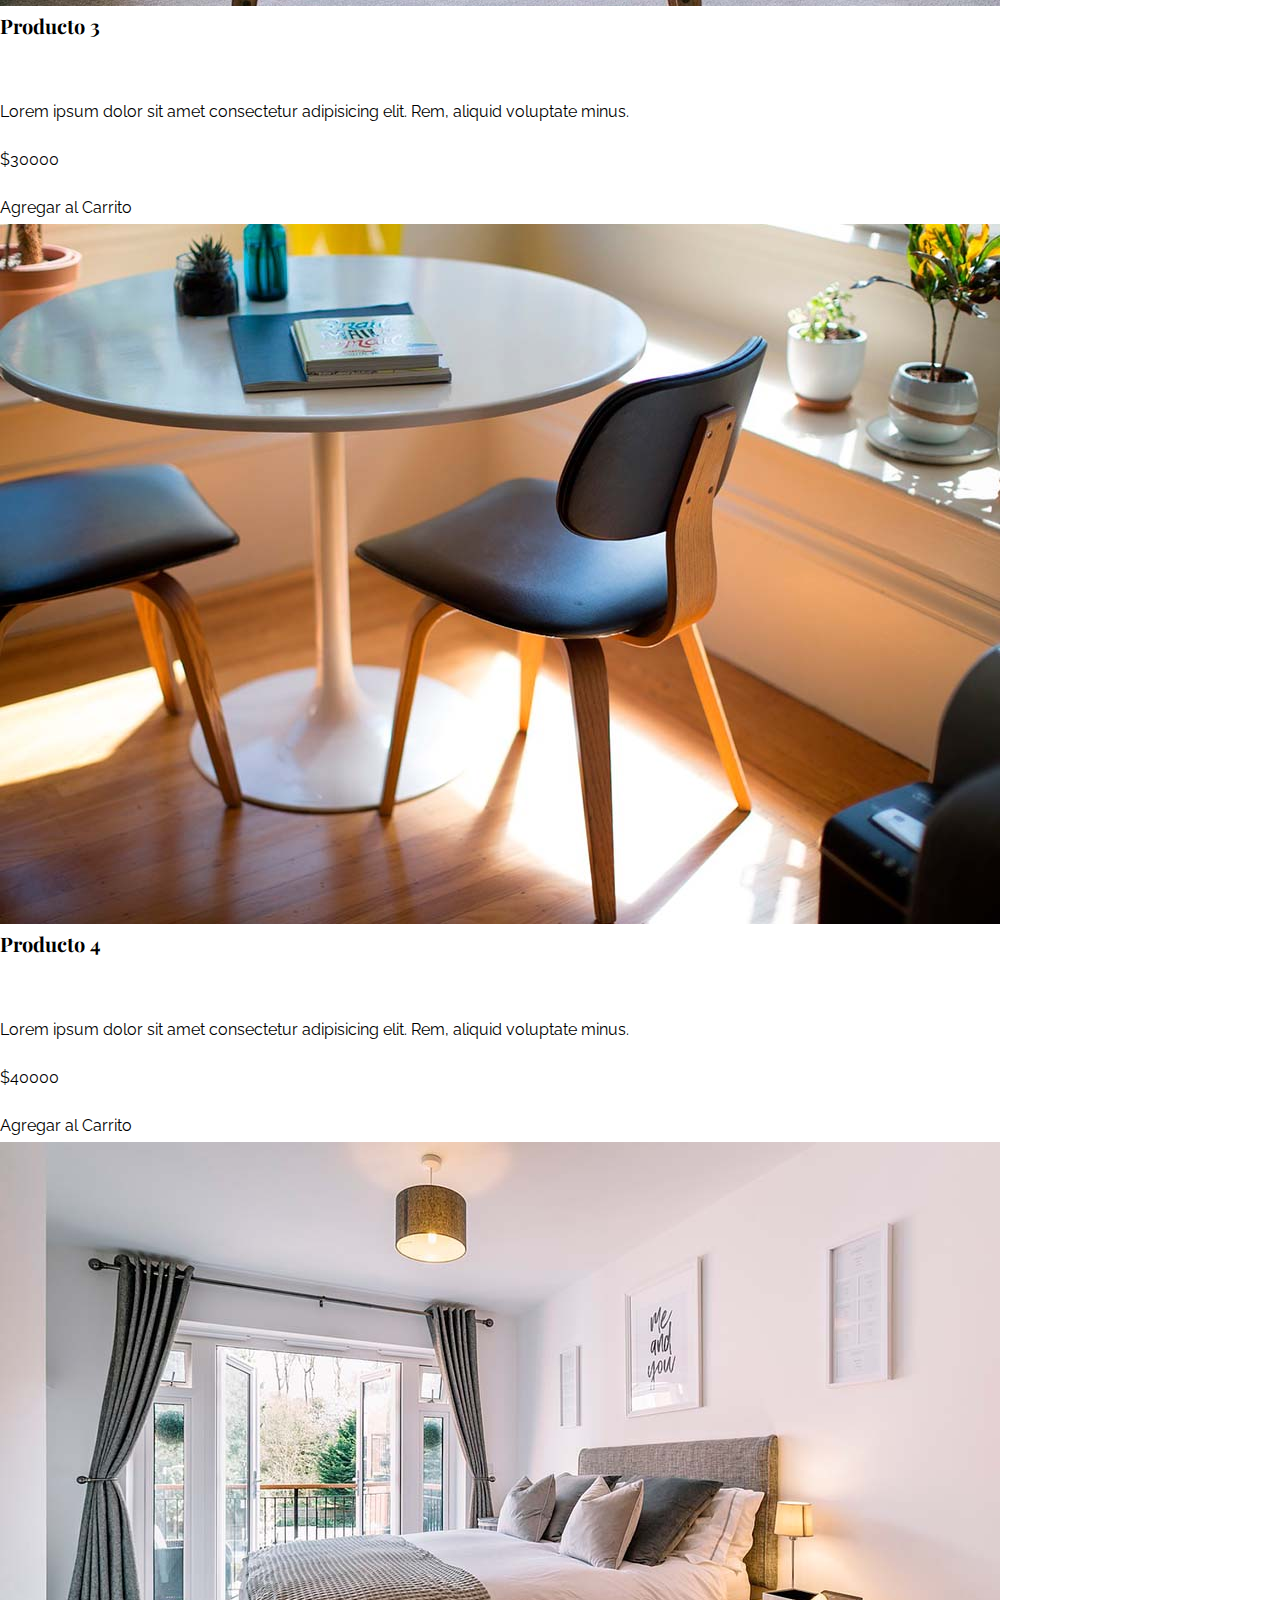
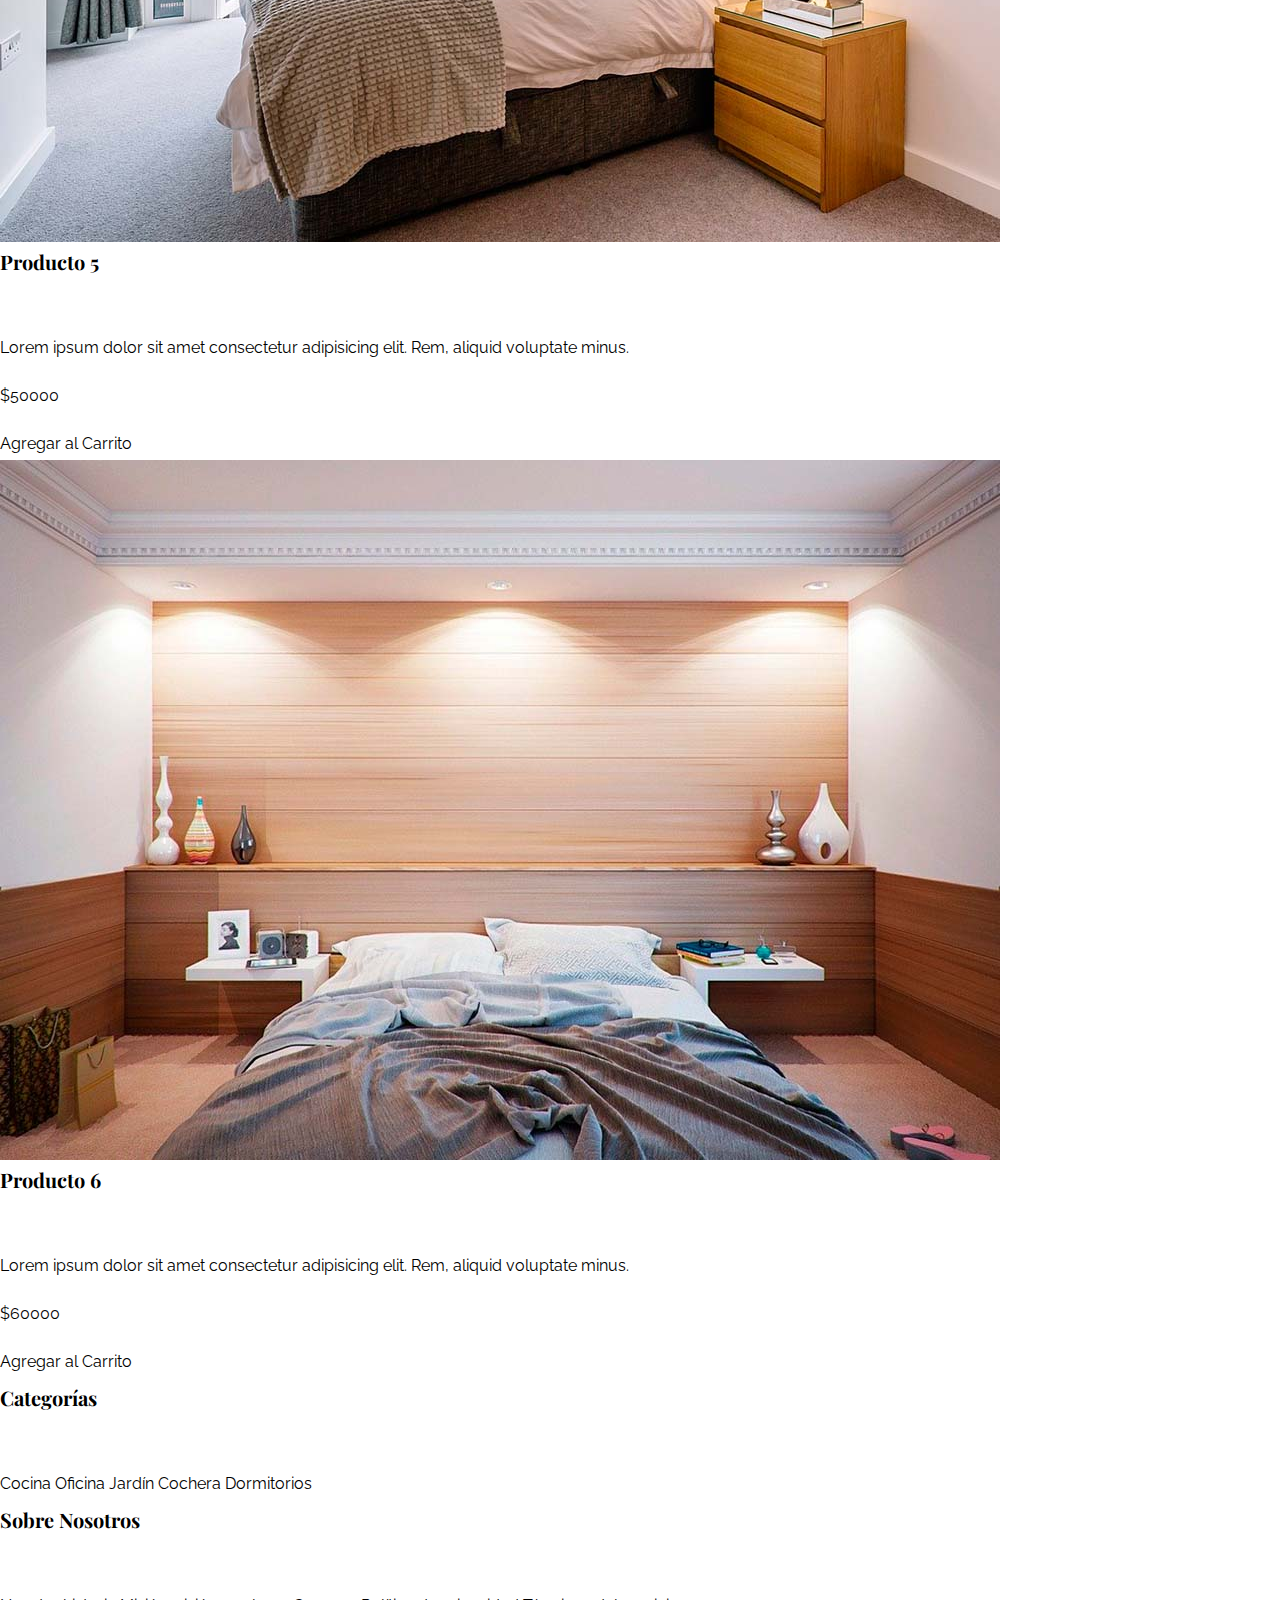
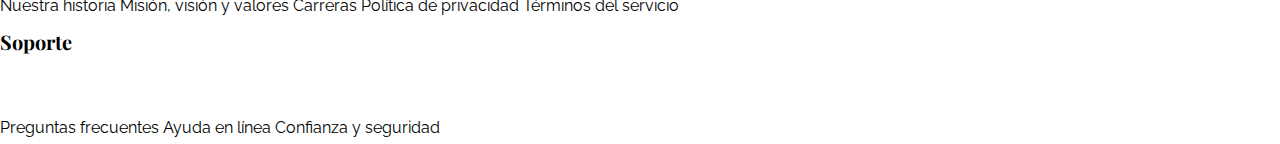
==== commit 5024034a: "Refactor CSS and HTML for "Sobre Nosotros" section" ====
--- a/ecommerce/index.html
+++ b/ecommerce/index.html
@@ -47,14 +47,16 @@
     </section>
     <section class="sobre-nosotros">
       <!--  div in this case is used to help us to style the content -->
-      <div class="contenedor">
-        <h2>Sobre Nosotros</h2>
-        <p>
-          Lorem ipsum dolor sit amet consectetur adipisicing elit. Rem,
-          accusamus porro. Explicabo, molestiae reprehenderit. Ex similique odit
-          dolorem aperiam praesentium modi libero perferendis. Aut ipsum ex
-          dolores aliquid voluptate minus.
-        </p>
+      <div class="contenedor sobre-nosotros-grid">
+        <div class="texto-nosotros">
+          <h2>Sobre Nosotros</h2>
+          <p>
+            Lorem ipsum dolor sit amet consectetur adipisicing elit. Rem,
+            accusamus porro. Explicabo, molestiae reprehenderit. Ex similique
+            odit dolorem aperiam praesentium modi libero perferendis. Aut ipsum
+            ex dolores aliquid voluptate minus.
+          </p>
+        </div>
       </div>
     </section>
     <section class="sobre-empresa">
--- a/ecommerce/css/app.css
+++ b/ecommerce/css/app.css
@@ -177,6 +177,28 @@
     background-position: left center;
 }
 
+/* 
+* Se usa flexbox para posicionar contenido dentro de un contenedor
+* Se usa grid para posicionar contenedores
+*/
+.sobre-nosotros-grid {
+    display: flex;
+    justify-content: flex-end;
+    /* display: grid;
+    grid-template-columns: repeat(2, 1fr);
+     
+    usualmente no se usa padding en grid solo se usa gap
+    
+    gap: 4rem; */
+}
+
+.texto-nosotros {
+    flex-basis: 50%;
+    padding-left: 10rem;
+    color: #e1e1e1;
+    /* grid-column: 2/3; */
+}
+
 .sobre-empresa {
     background-color: blue;
     width: 50rem;
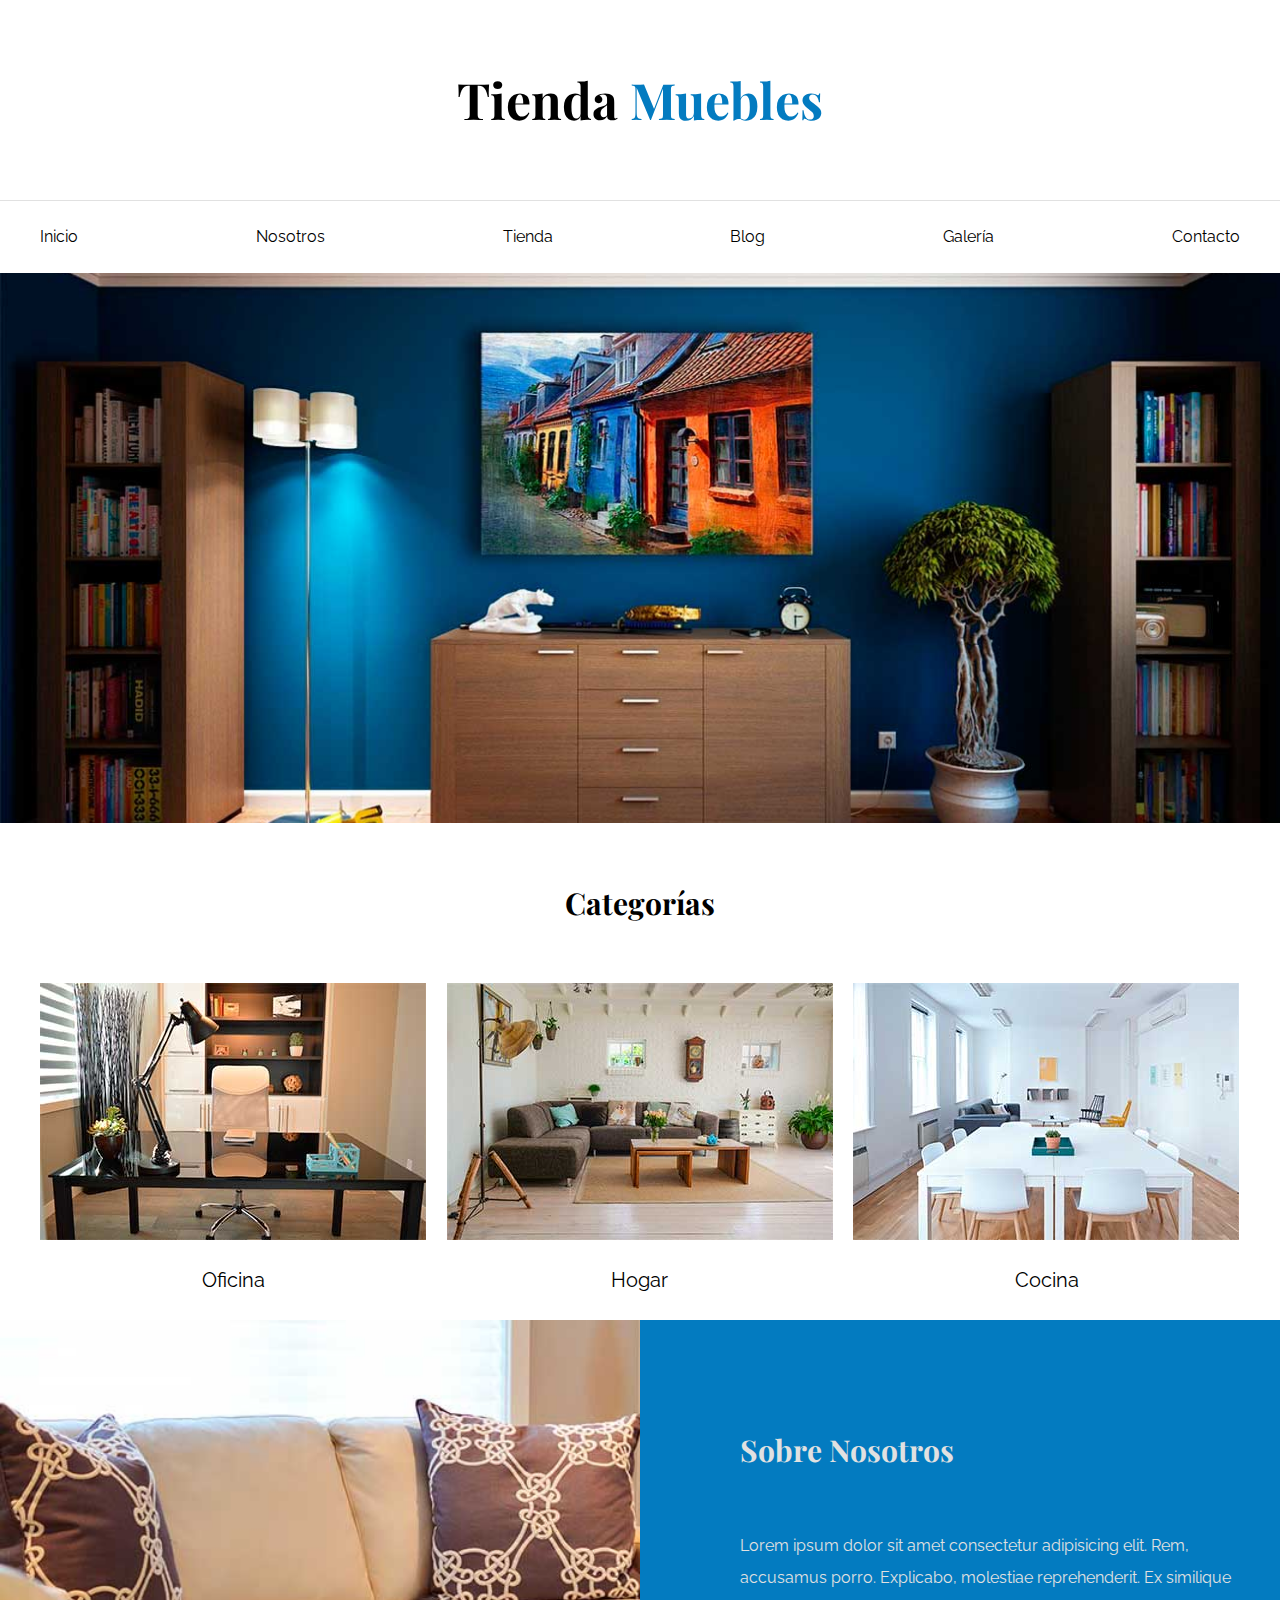
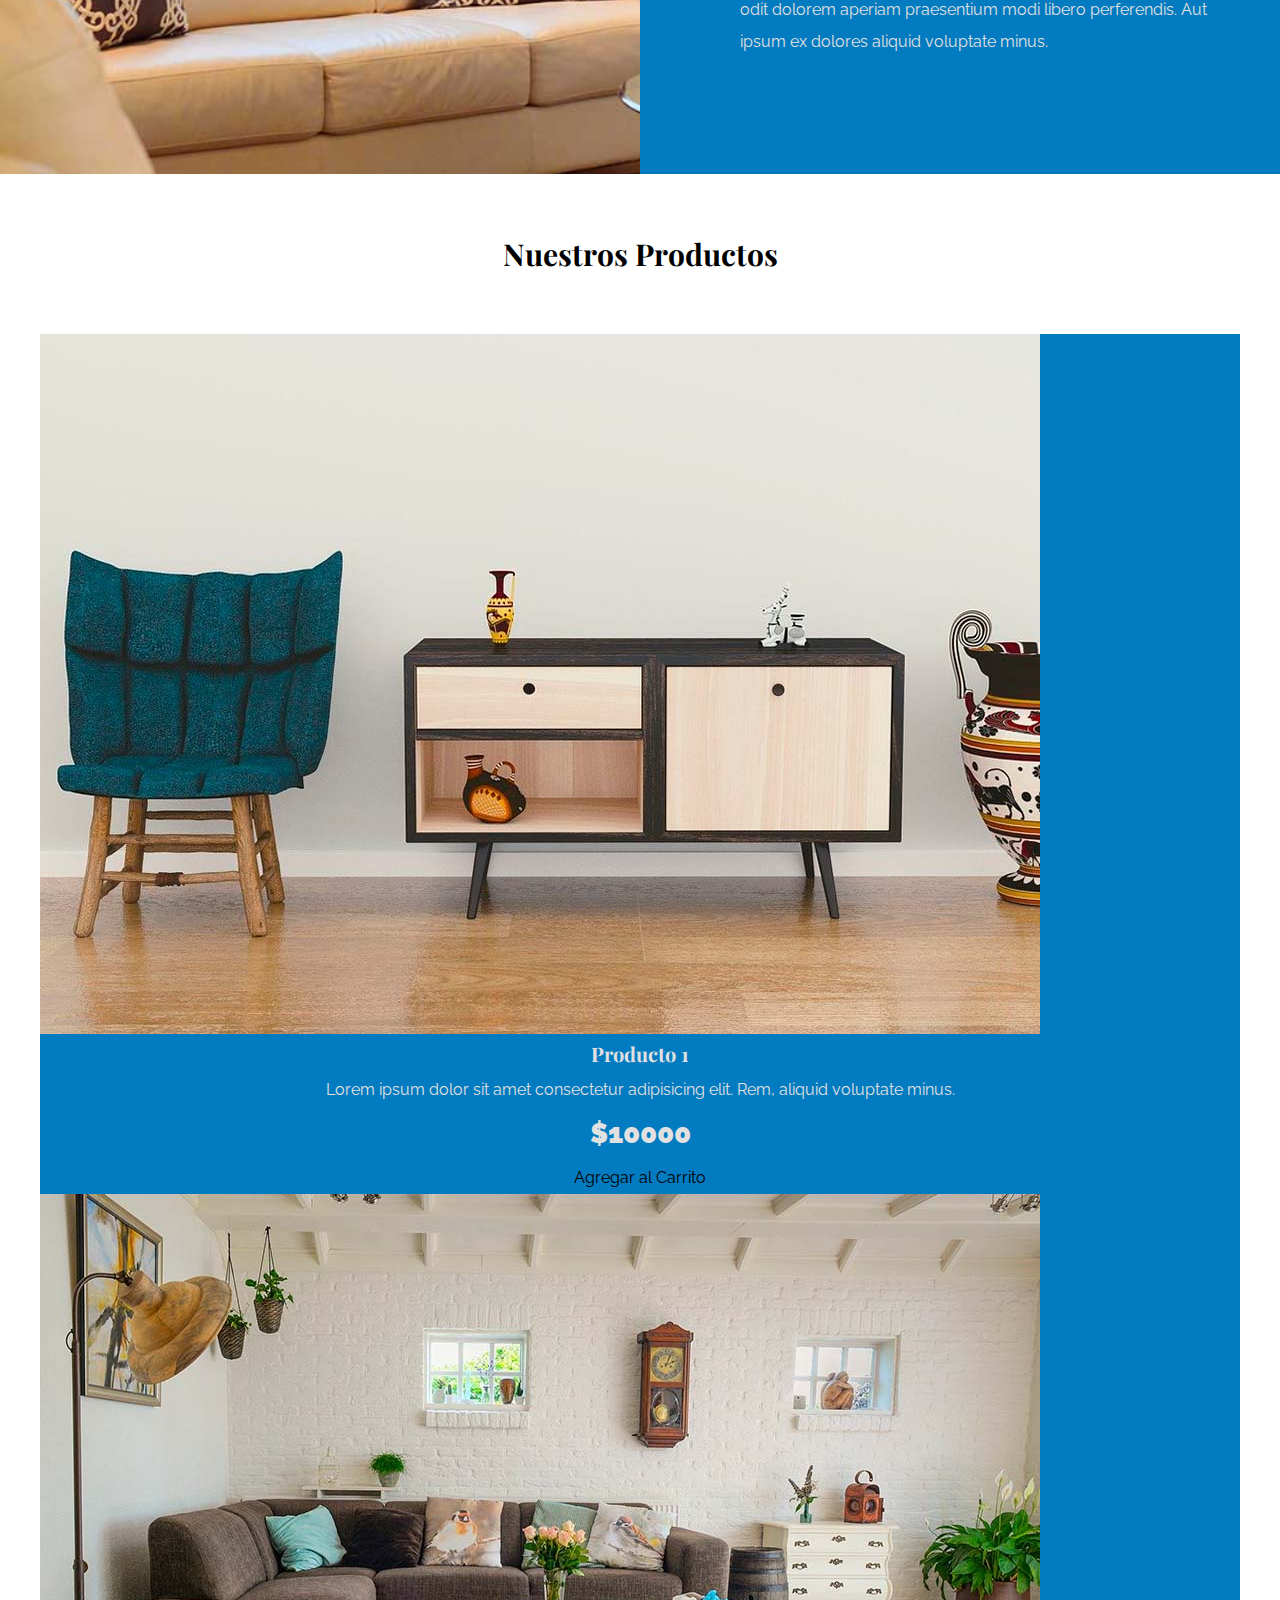
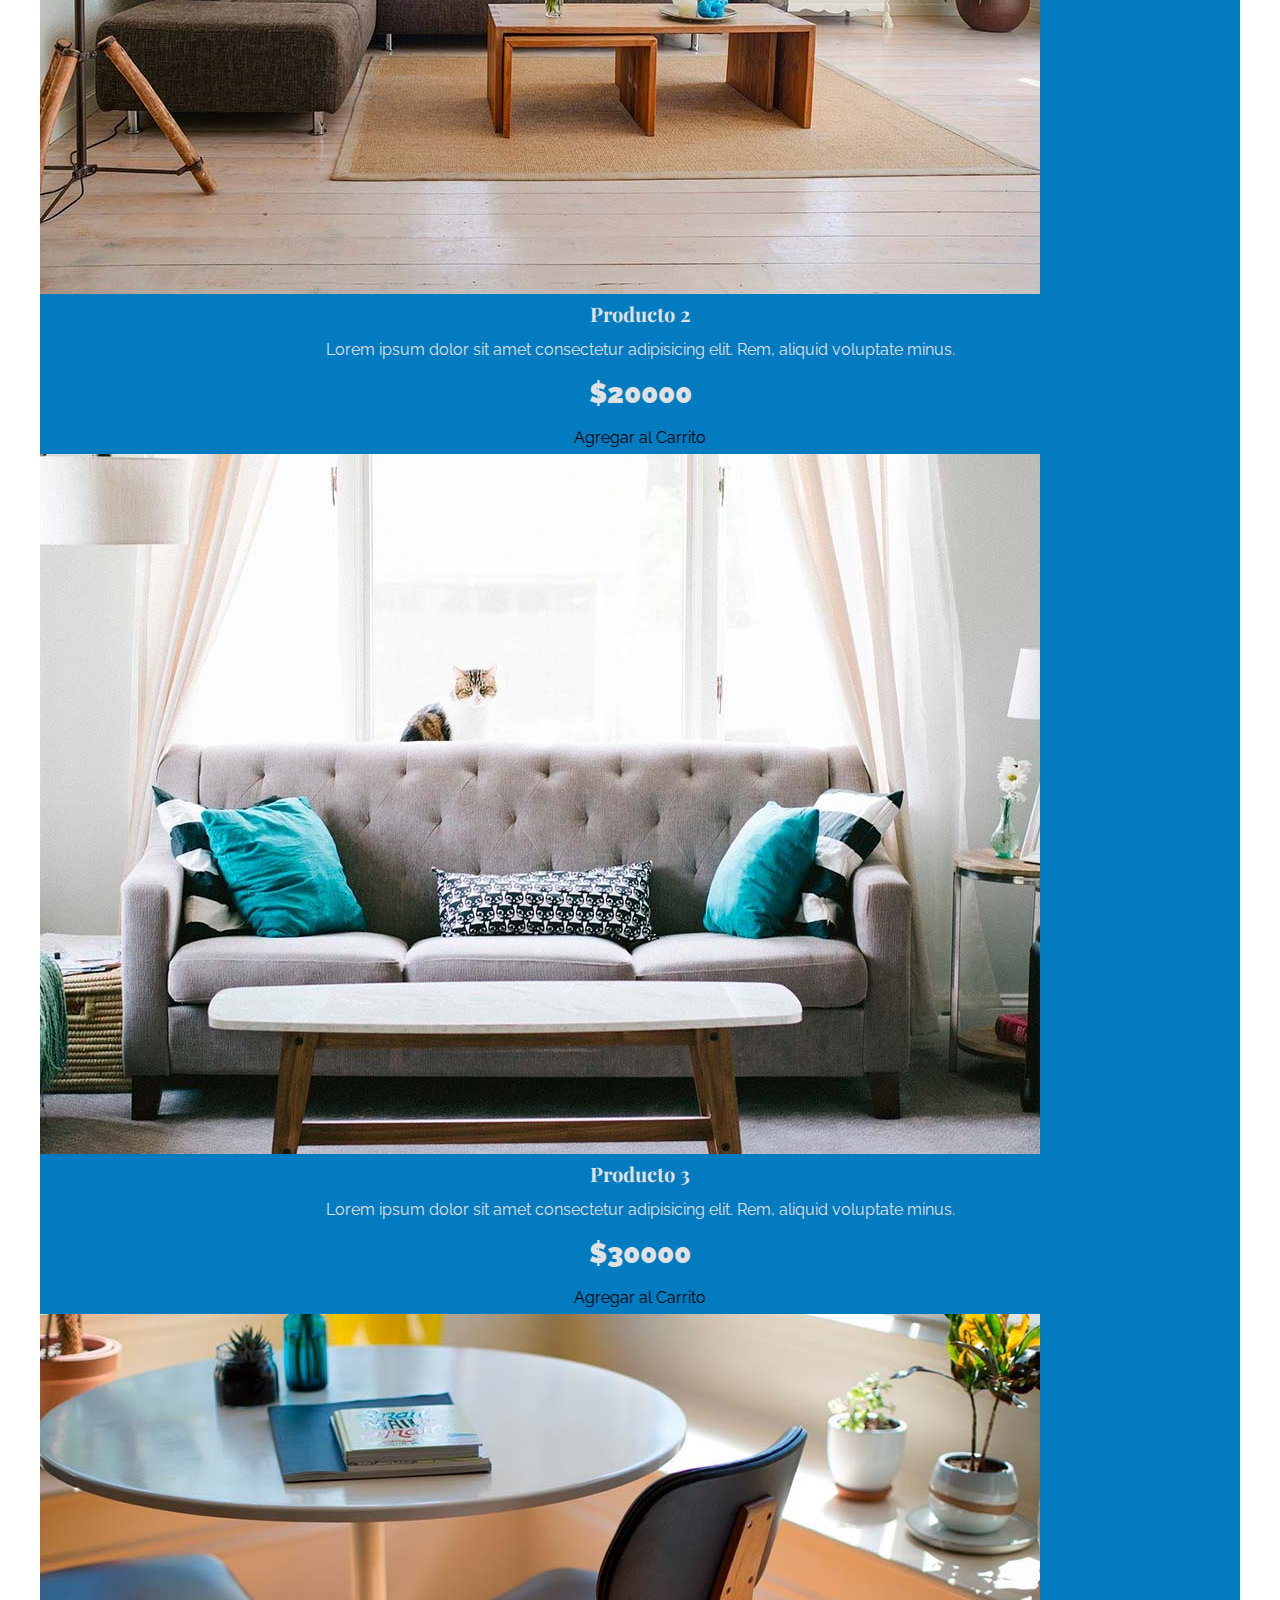
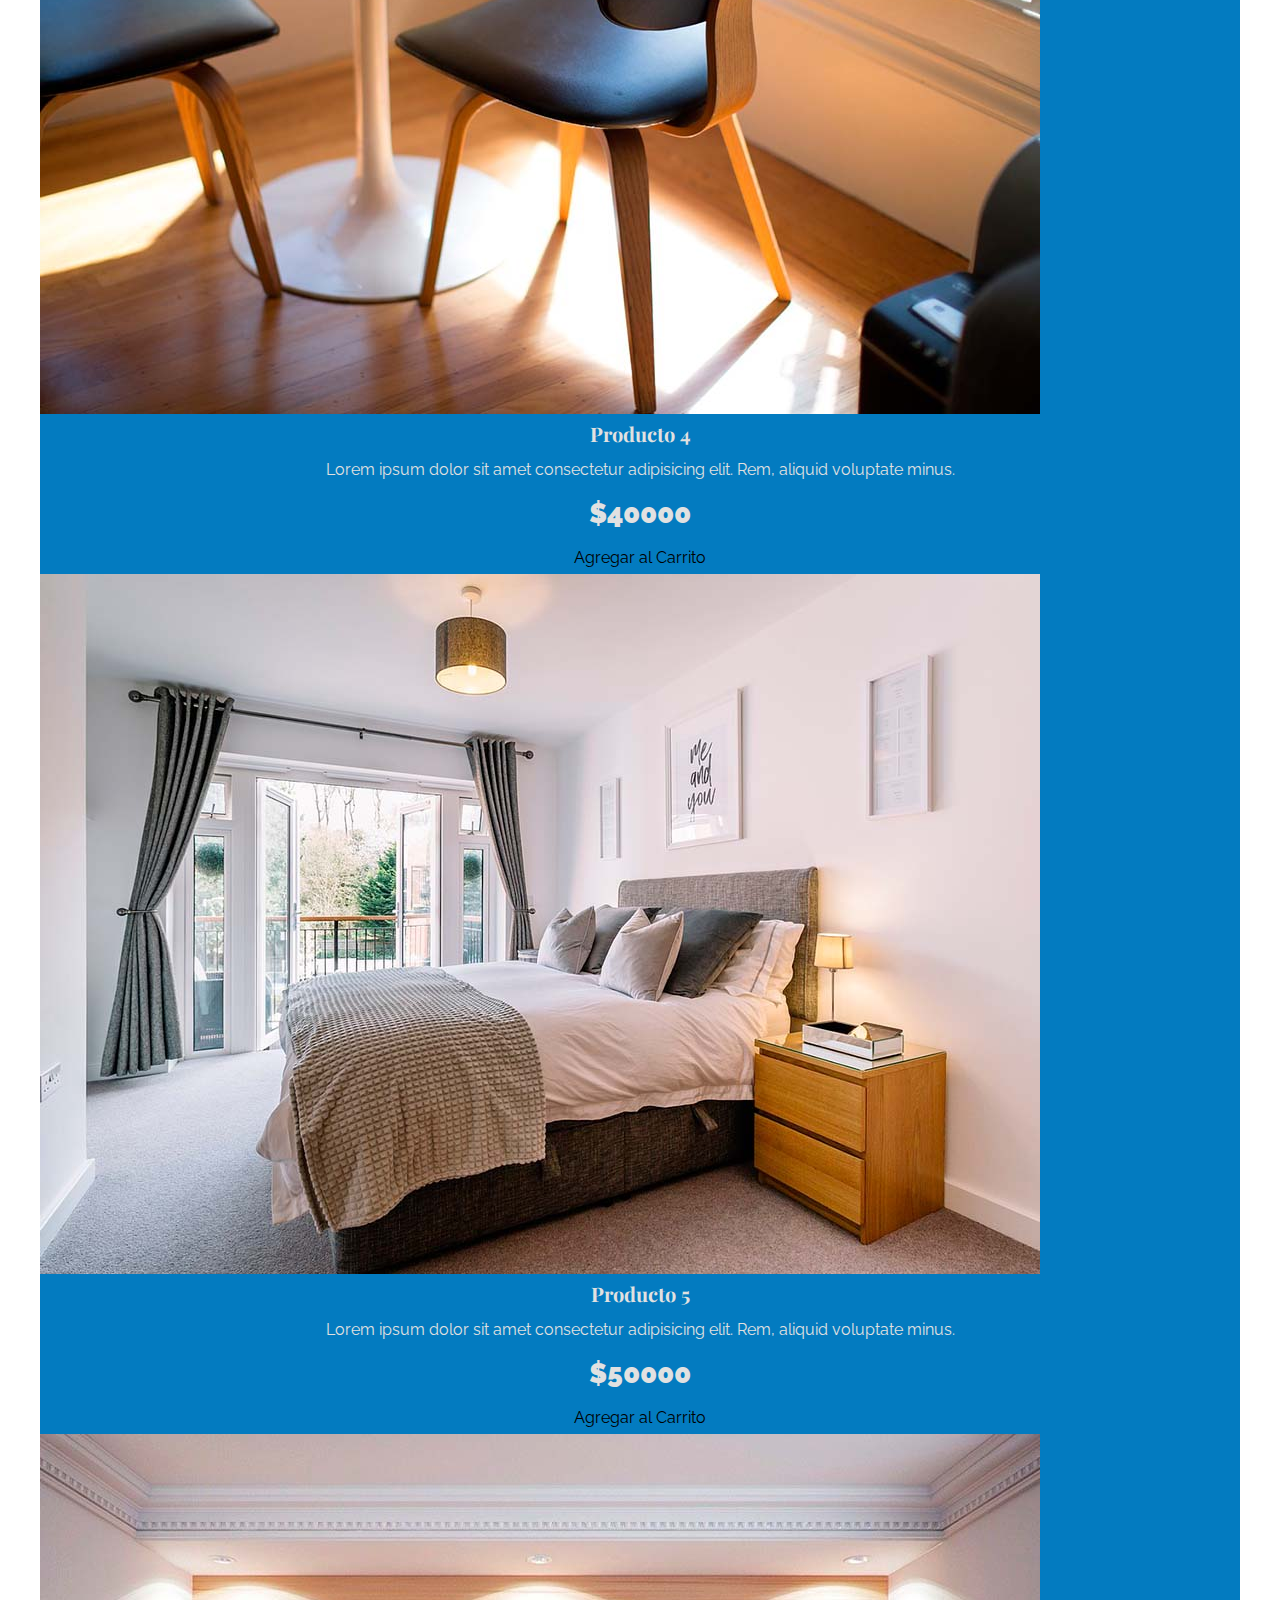
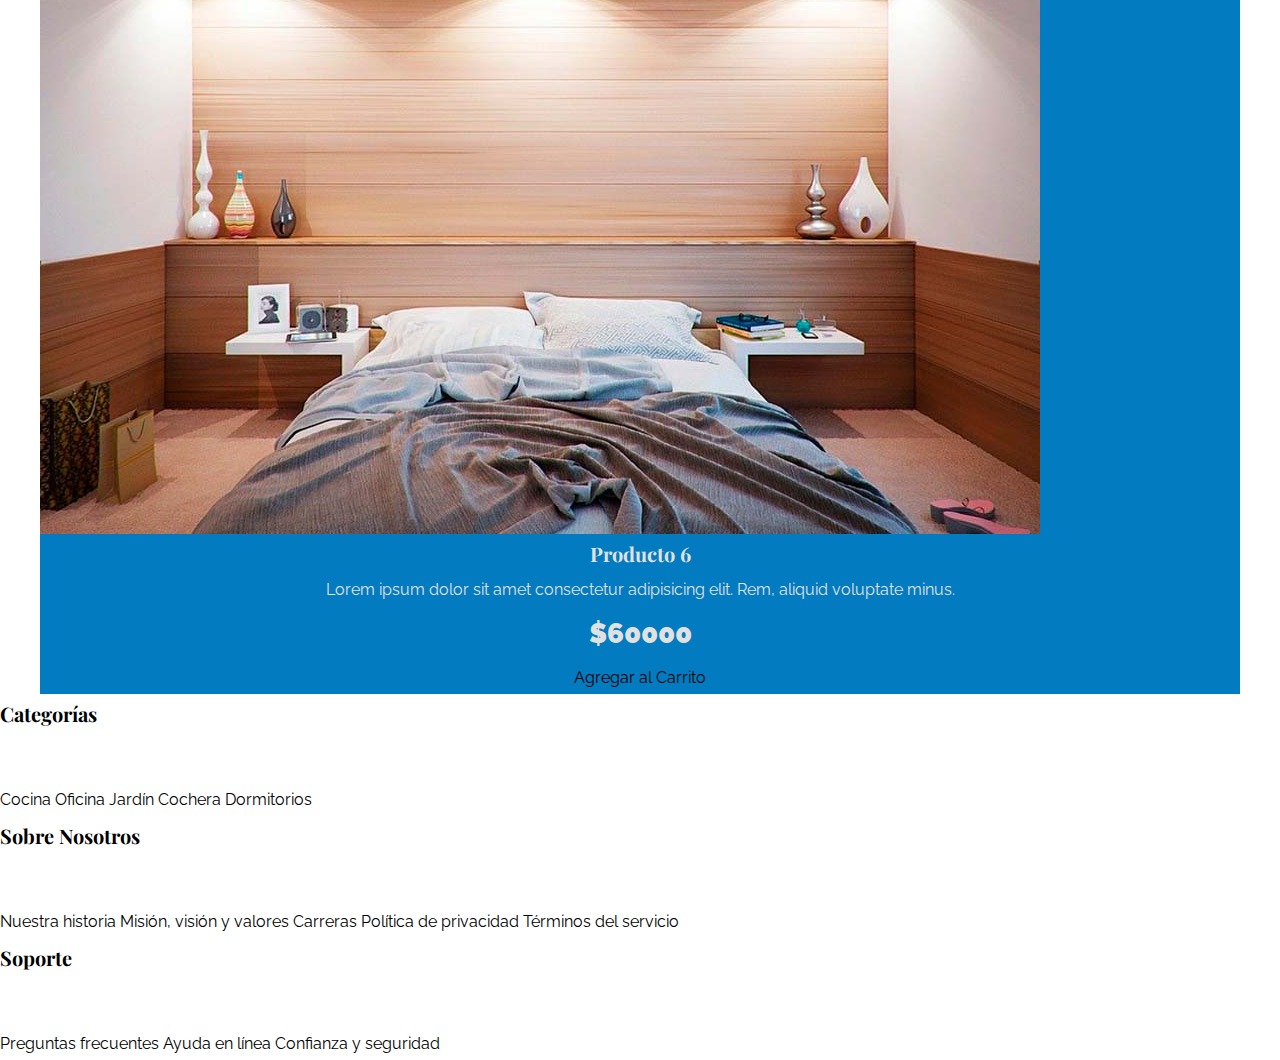
==== commit 09f50b77: "Add text-center class to category and product headings" ====
--- a/ecommerce/index.html
+++ b/ecommerce/index.html
@@ -29,7 +29,7 @@
     </div>
     <div class="hero"></div>
     <section class="contenedor categorias">
-      <h2>Categorías</h2>
+      <h2 class="text-center">Categorías</h2>
       <div class="listado-categorias">
         <div class="categoria">
           <img src="./img/categoria1.jpg" alt="Imagen categoría" />
@@ -59,35 +59,22 @@
         </div>
       </div>
     </section>
-    <section class="sobre-empresa">
-      <!--  div in this case is used to help us to style the content -->
-      <div>
-        <h2>Sobre Nosotros</h2>
-        <p>
-          Lorem dolor sit amet consectetur adipisicing elit. Rem, accusamus
-          porro. Explicabo, molestiae reprehenderit. Ex similique odit dolorem
-          aperiam praesentium modi libero perferendis. Aut ipsum ex dolores
-          aliquid voluptate minus.
-        </p>
-      </div>
-    </section>
-
-    <main>
-      <h2>Nuestros Productos</h2>
+    <main class="contenido-principal contenedor">
+      <h2 class="text-center">Nuestros Productos</h2>
 
       <!-- #region Listado de Productos -->
-      <div>
+      <div class="listado-productos">
         <!-- #region Producto -->
-        <div>
+        <div class="producto">
           <img src="./img/producto1.jpg" alt="Imagen producto" />
           <!-- #region info product -->
-          <div>
+          <div class="texto-producto">
             <h3>Producto 1</h3>
             <p>
               Lorem ipsum dolor sit amet consectetur adipisicing elit. Rem,
               aliquid voluptate minus.
             </p>
-            <p>$10000</p>
+            <p class="precio">$10000</p>
             <a href="#">Agregar al Carrito</a>
           </div>
           <!-- #endregion info product -->
@@ -95,75 +82,75 @@
         <!-- #endregion Producto -->
 
         <!-- #region Producto 2 -->
-        <div>
+        <div class="producto">
           <img src="./img/producto2.jpg" alt="Imagen producto 2" />
-          <div>
+          <div  class="texto-producto">
             <h3>Producto 2</h3>
             <p>
               Lorem ipsum dolor sit amet consectetur adipisicing elit. Rem,
               aliquid voluptate minus.
             </p>
-            <p>$20000</p>
+            <p class="precio">$20000</p>
             <a href="#">Agregar al Carrito</a>
           </div>
         </div>
         <!-- #endregion Producto 2 -->
 
         <!-- #region Producto 3 -->
-        <div>
+        <div class="producto">
           <img src="./img/producto3.jpg" alt="Imagen producto 3" />
-          <div>
+          <div class="texto-producto">
             <h3>Producto 3</h3>
             <p>
               Lorem ipsum dolor sit amet consectetur adipisicing elit. Rem,
               aliquid voluptate minus.
             </p>
-            <p>$30000</p>
+            <p class="precio">$30000</p>
             <a href="#">Agregar al Carrito</a>
           </div>
         </div>
         <!-- #endregion Producto 3 -->
 
         <!-- #region Producto 4 -->
-        <div>
+        <div class="producto">
           <img src="./img/producto4.jpg" alt="Imagen producto 4" />
-          <div>
+          <div class="texto-producto">
             <h3>Producto 4</h3>
             <p>
               Lorem ipsum dolor sit amet consectetur adipisicing elit. Rem,
               aliquid voluptate minus.
             </p>
-            <p>$40000</p>
+            <p class="precio">$40000</p>
             <a href="#">Agregar al Carrito</a>
           </div>
         </div>
         <!-- #endregion Producto 4 -->
 
         <!-- #region Producto 5 -->
-        <div>
+        <div class="producto">
           <img src="./img/producto5.jpg" alt="Imagen producto 5" />
-          <div>
+          <div class="texto-producto">
             <h3>Producto 5</h3>
             <p>
               Lorem ipsum dolor sit amet consectetur adipisicing elit. Rem,
               aliquid voluptate minus.
             </p>
-            <p>$50000</p>
+            <p class="precio">$50000</p>
             <a href="#">Agregar al Carrito</a>
           </div>
         </div>
         <!-- #endregion Producto 5 -->
 
         <!-- #region Producto 6 -->
-        <div>
+        <div class="producto">
           <img src="./img/producto6.jpg" alt="Imagen producto 6" />
-          <div>
+          <div class="texto-producto">
             <h3>Producto 6</h3>
             <p>
               Lorem ipsum dolor sit amet consectetur adipisicing elit. Rem,
               aliquid voluptate minus.
             </p>
-            <p>$60000</p>
+            <p class="precio">$60000</p>
             <a href="#">Agregar al Carrito</a>
           </div>
         </div>
--- a/ecommerce/css/app.css
+++ b/ecommerce/css/app.css
@@ -79,6 +79,14 @@
     color: #000;
 }
 
+/* #region utilidades */
+.text-center {
+    text-align: center;
+}
+
+/* #endregion utilidades */
+
+
 .contenedor {
     max-width: 120rem;
     /* para centrar hay dos formas 
@@ -136,10 +144,6 @@
 
 .categorias {
     padding-top: 5rem;
-
-    h2 {
-        text-align: center;
-    }
 }
 
 
@@ -205,4 +209,37 @@
     padding: 5rem;
 }
 
-/* #endregion Sobre nosotros */+/* #endregion Sobre nosotros */
+/* #region Productos */
+.contenido-principal {
+    padding-top: 5rem;
+}
+
+.producto {
+    background-color: #037bc0;
+}
+
+.texto-producto {
+    text-align: center;
+    color: #e1e1e1;
+
+    p {
+        margin: 0;
+    }
+
+    h3 {
+        margin: 0;
+    }
+
+    a {}
+
+    .precio {
+        font-size: 2.8rem;
+        color: #e1e1e1;
+        font-weight: 900;
+    }
+}
+
+
+
+/* #endregion Productos */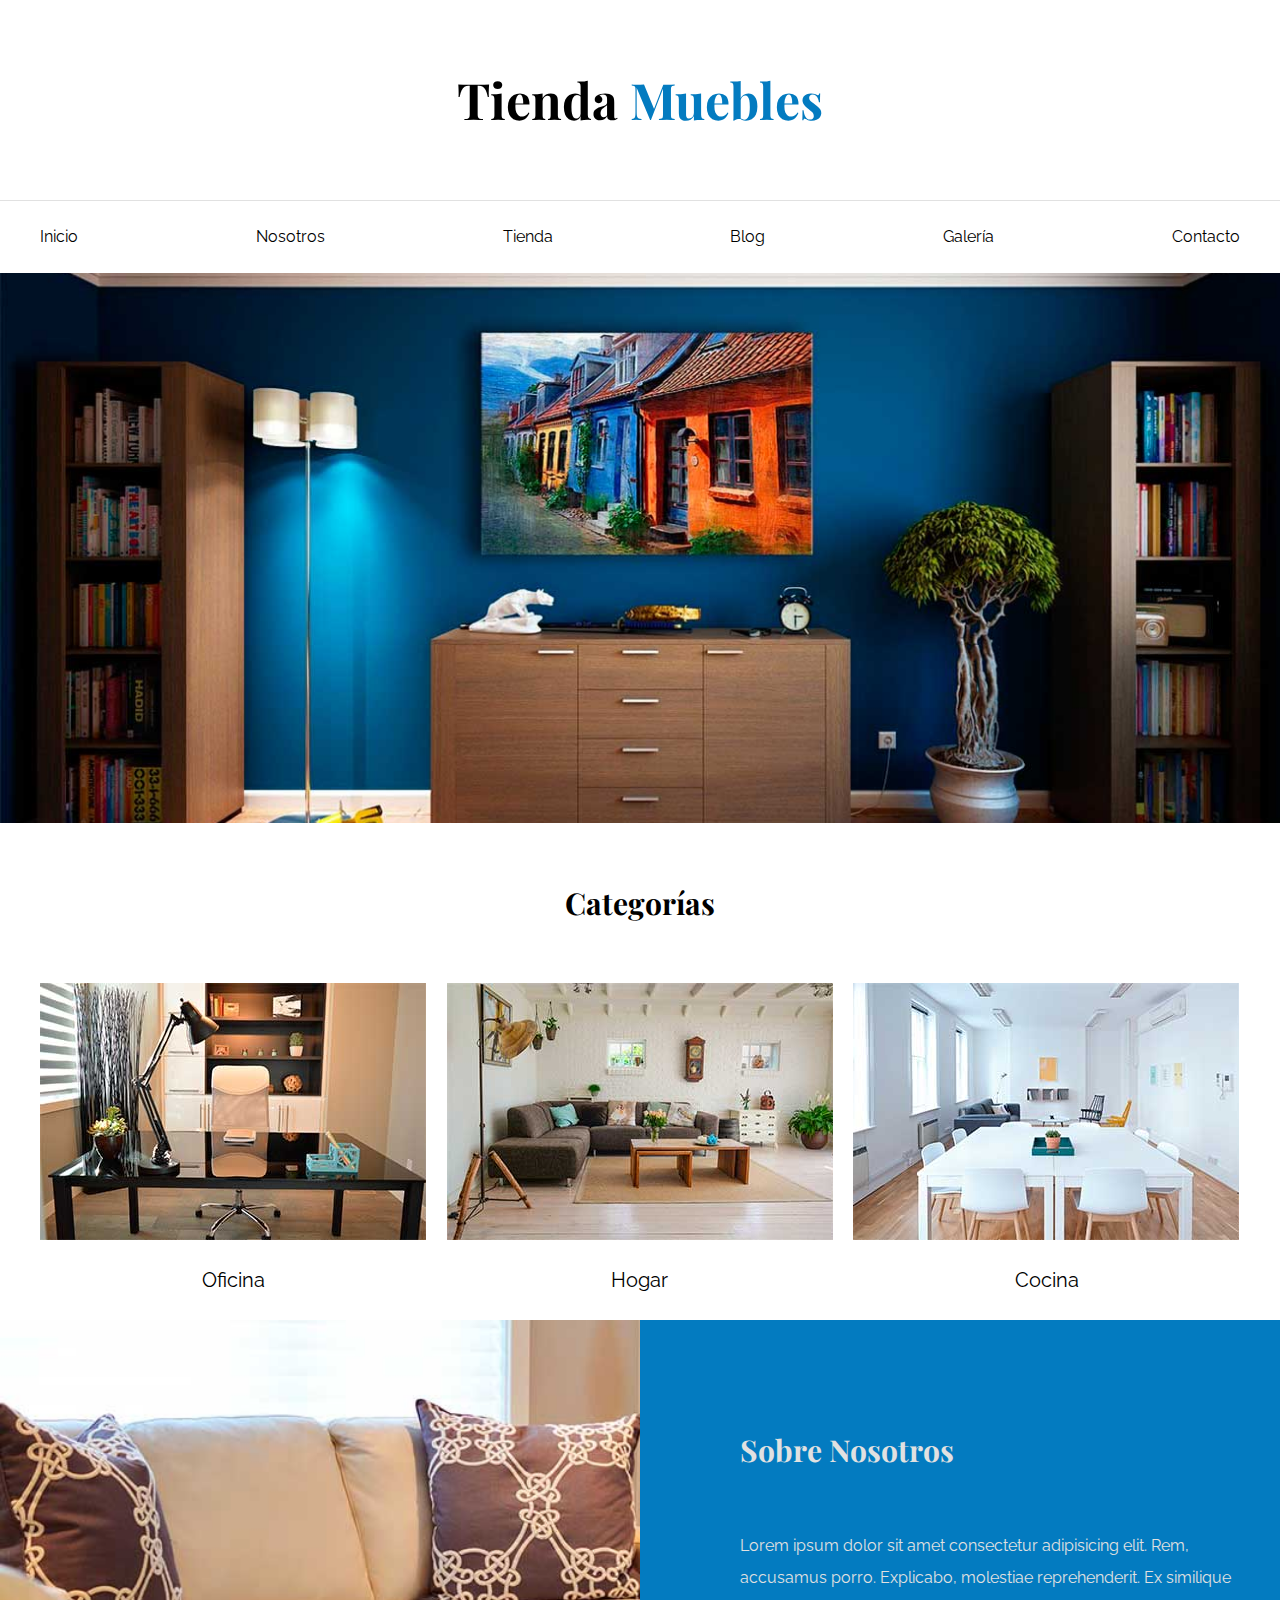
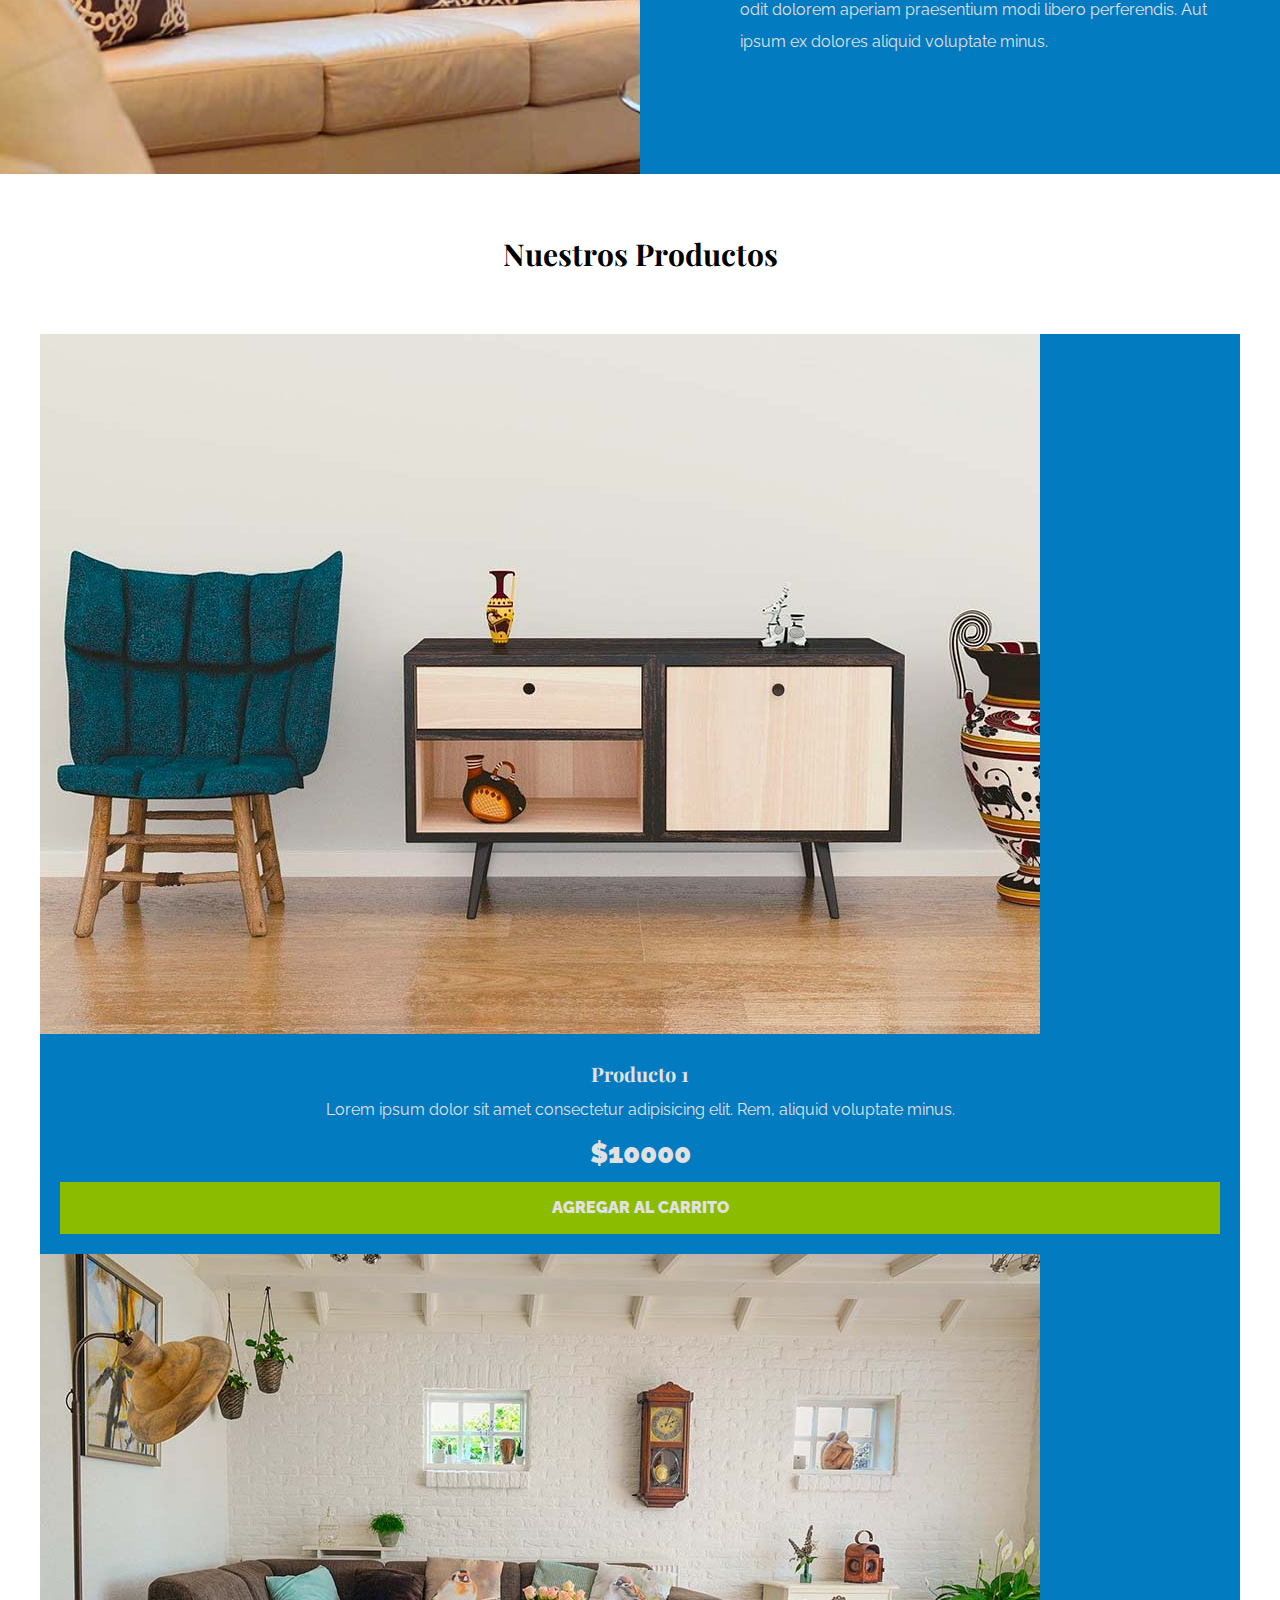
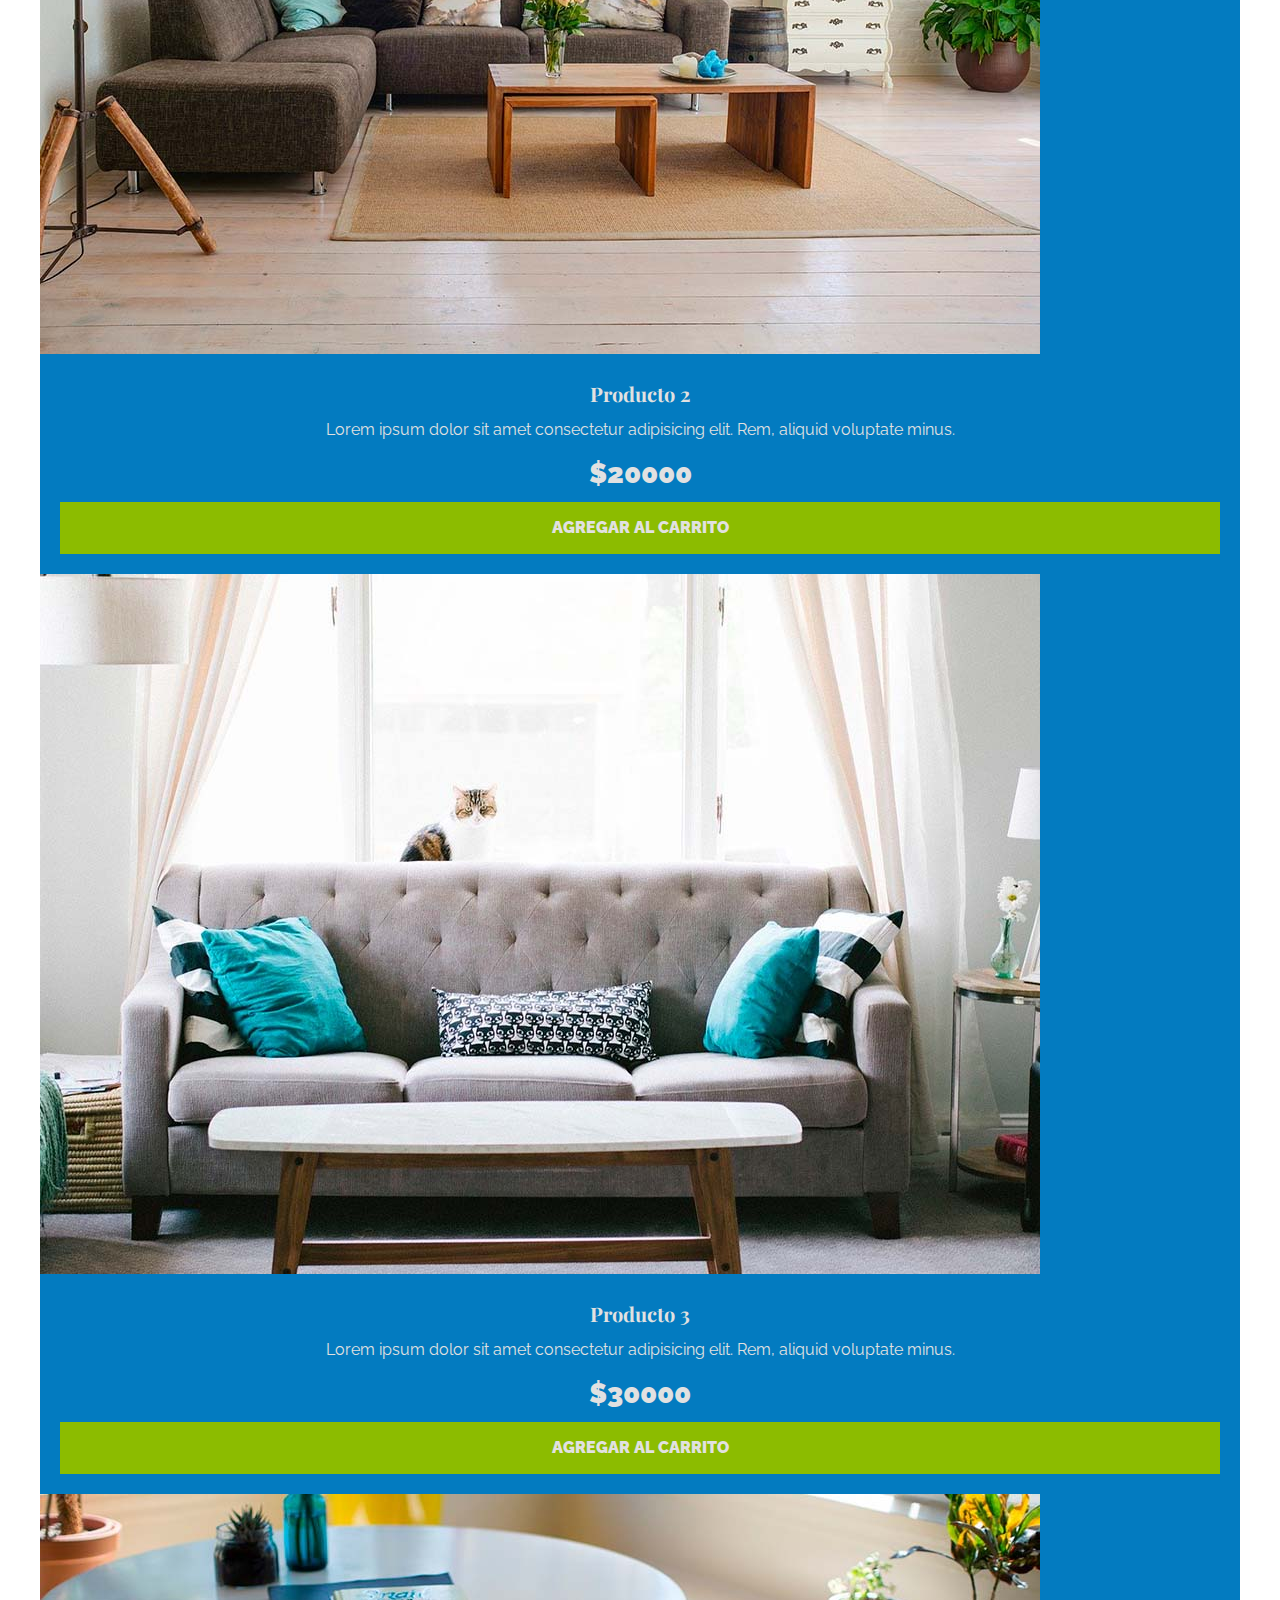
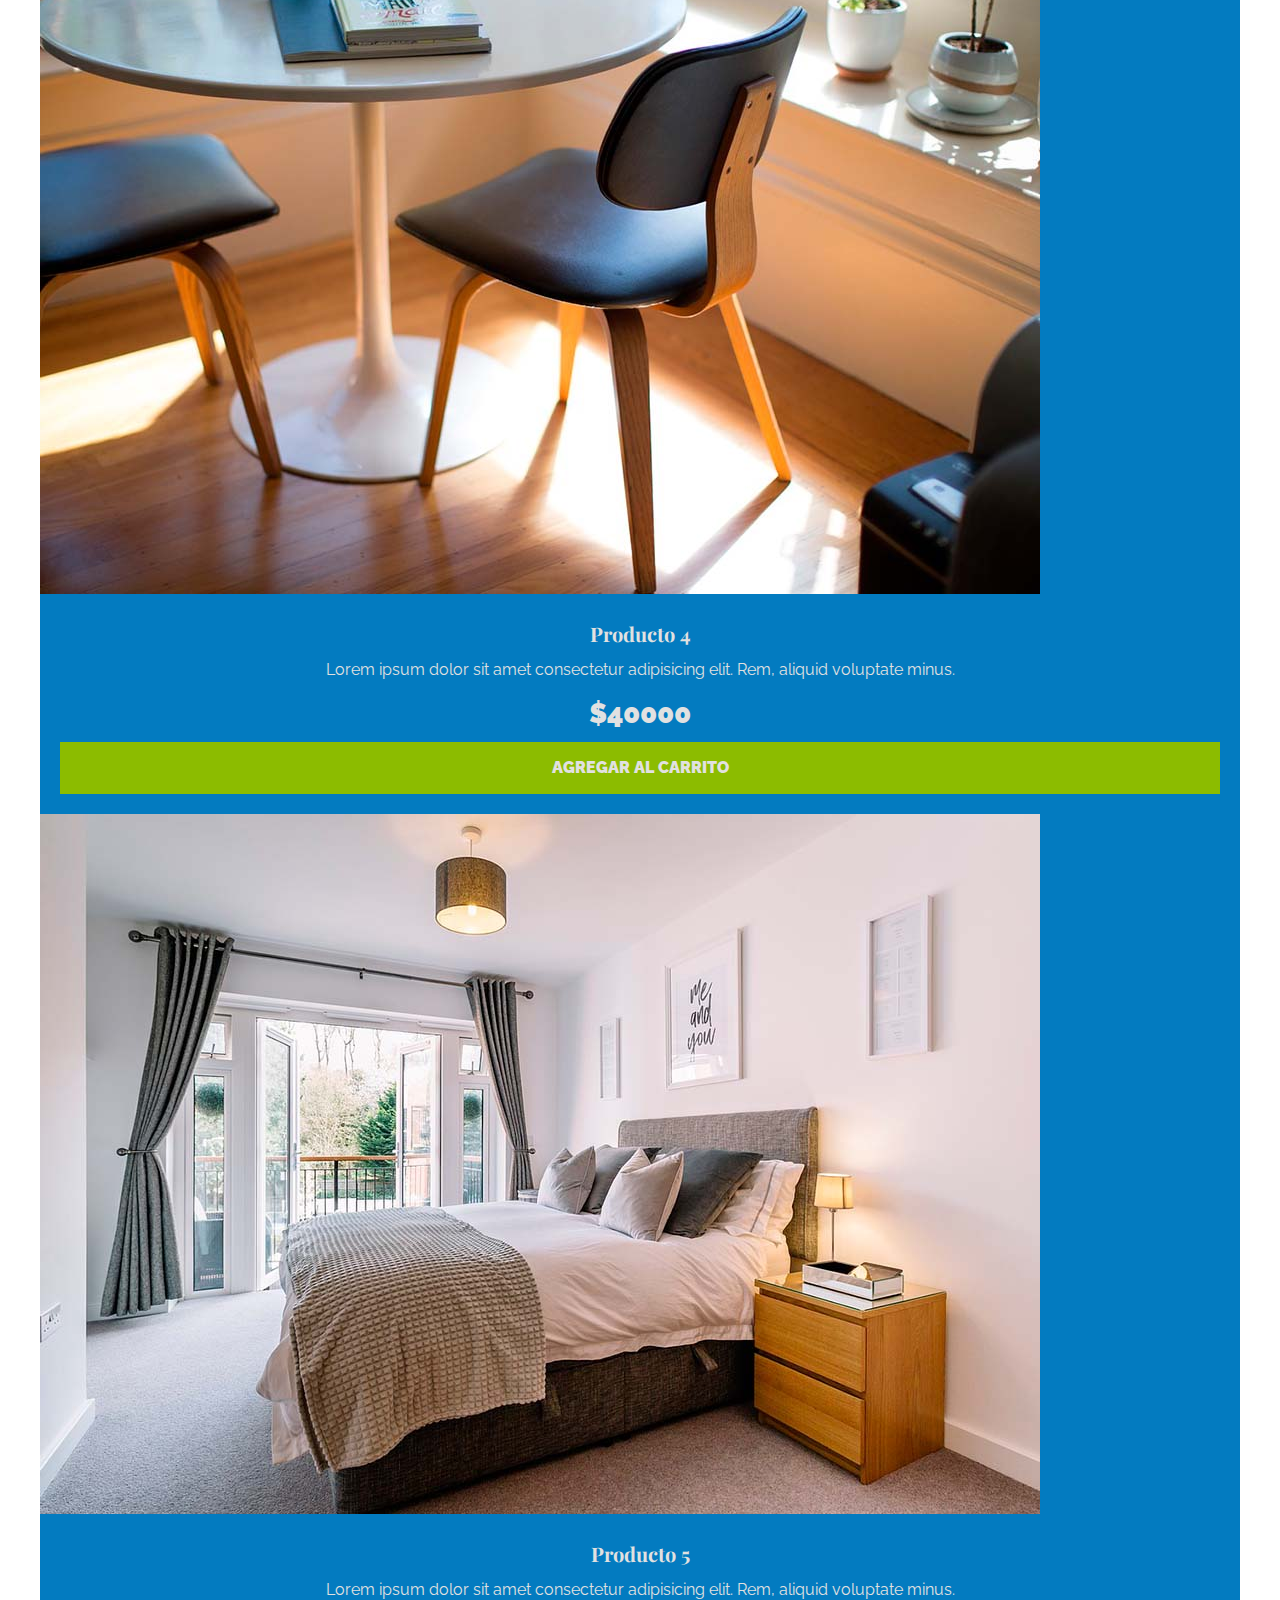
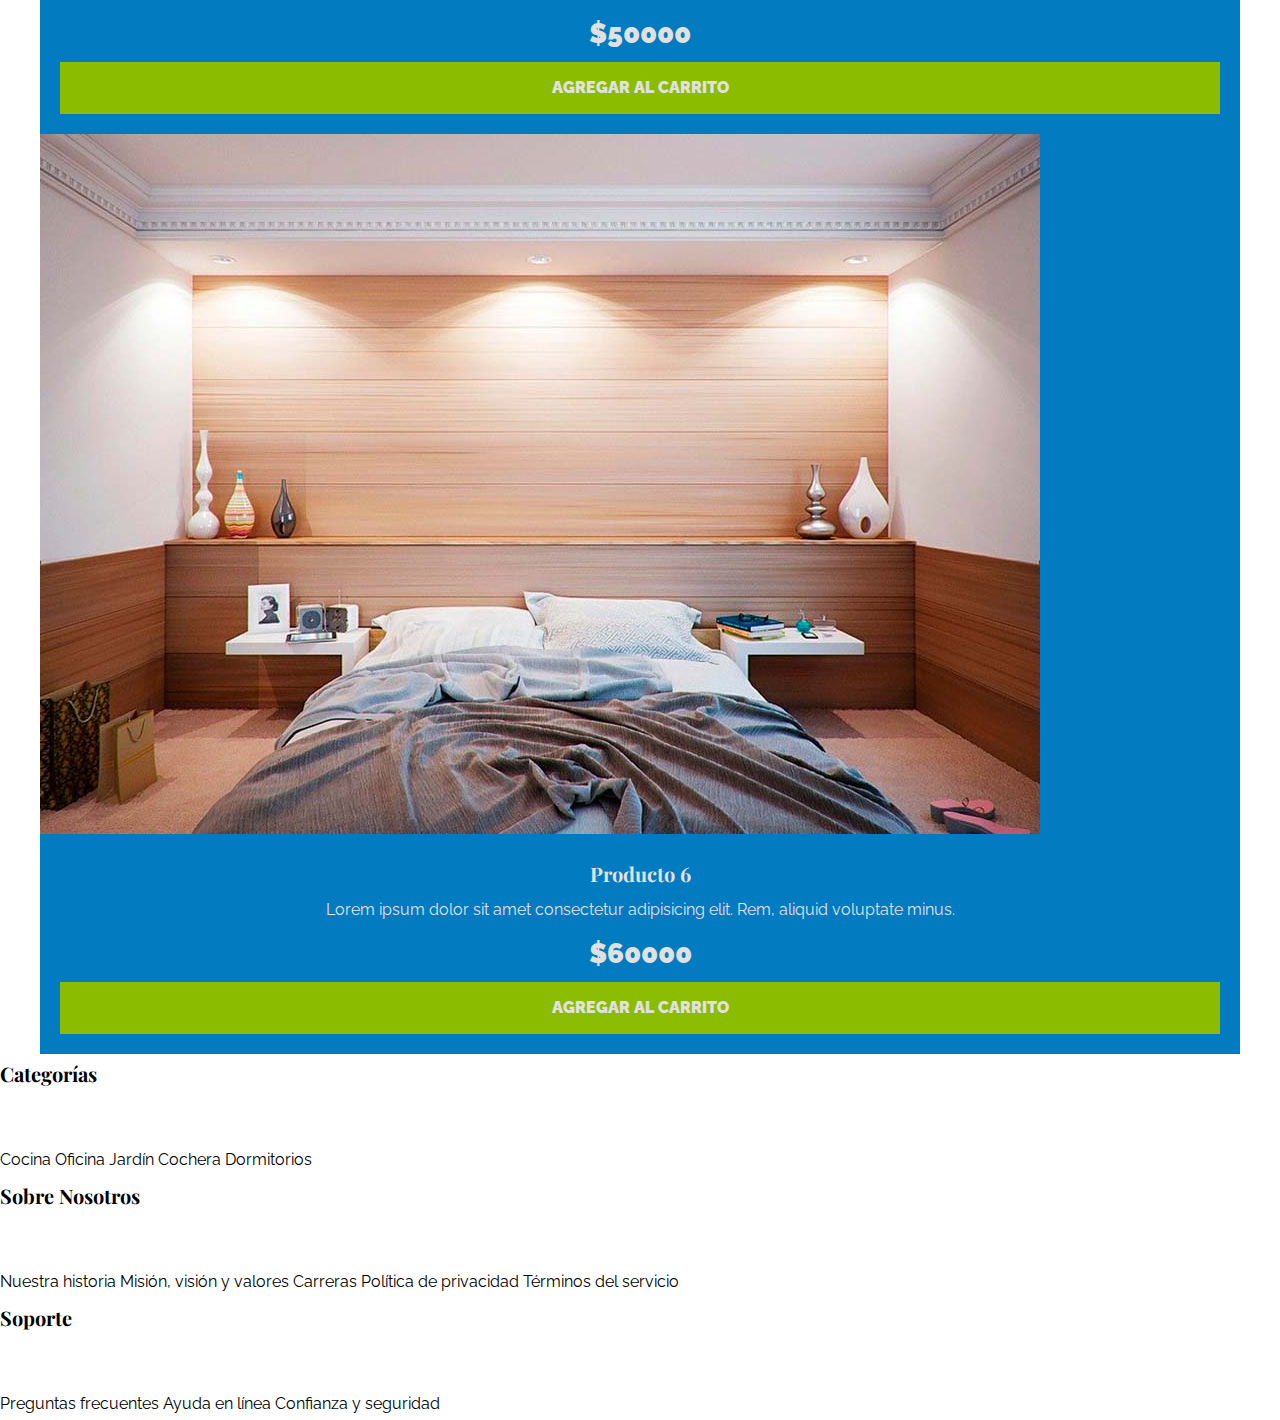
==== commit 386423fc: "Add CSS files for header, hero, navigation, utilities, categories, and about us sections" ====
--- a/ecommerce/index.html
+++ b/ecommerce/index.html
@@ -11,6 +11,13 @@
       href="https://fonts.googleapis.com/css2?family=Playfair+Display:ital,wght@0,700;1,700&family=Raleway:wght@100..900&display=swap"
       rel="stylesheet"
     />
+    <link rel="stylesheet" href="./css/globales.css" />
+    <link rel="stylesheet" href="./css/utilidades.css" />
+    <link rel="stylesheet" href="./css/header/header.css" />
+    <link rel="stylesheet" href="./css/navegacion/navegacion.css" />
+    <link rel="stylesheet" href="./css/hero/hero.css" />
+    <link rel="stylesheet" href="./css/categorias/categorias.css" />
+    <link rel="stylesheet" href="./css/sobre-nosotros/sobre-nosotros.css" />
     <link rel="stylesheet" href="./css/app.css" />
   </head>
   <body>
@@ -75,7 +82,7 @@
               aliquid voluptate minus.
             </p>
             <p class="precio">$10000</p>
-            <a href="#">Agregar al Carrito</a>
+            <a href="#" class="btn">Agregar al Carrito</a>
           </div>
           <!-- #endregion info product -->
         </div>
@@ -84,14 +91,14 @@
         <!-- #region Producto 2 -->
         <div class="producto">
           <img src="./img/producto2.jpg" alt="Imagen producto 2" />
-          <div  class="texto-producto">
+          <div class="texto-producto">
             <h3>Producto 2</h3>
             <p>
               Lorem ipsum dolor sit amet consectetur adipisicing elit. Rem,
               aliquid voluptate minus.
             </p>
             <p class="precio">$20000</p>
-            <a href="#">Agregar al Carrito</a>
+            <a href="#" class="btn">Agregar al Carrito</a>
           </div>
         </div>
         <!-- #endregion Producto 2 -->
@@ -106,7 +113,7 @@
               aliquid voluptate minus.
             </p>
             <p class="precio">$30000</p>
-            <a href="#">Agregar al Carrito</a>
+            <a href="#" class="btn">Agregar al Carrito</a>
           </div>
         </div>
         <!-- #endregion Producto 3 -->
@@ -121,7 +128,7 @@
               aliquid voluptate minus.
             </p>
             <p class="precio">$40000</p>
-            <a href="#">Agregar al Carrito</a>
+            <a href="#" class="btn">Agregar al Carrito</a>
           </div>
         </div>
         <!-- #endregion Producto 4 -->
@@ -136,7 +143,7 @@
               aliquid voluptate minus.
             </p>
             <p class="precio">$50000</p>
-            <a href="#">Agregar al Carrito</a>
+            <a href="#" class="btn">Agregar al Carrito</a>
           </div>
         </div>
         <!-- #endregion Producto 5 -->
@@ -151,7 +158,7 @@
               aliquid voluptate minus.
             </p>
             <p class="precio">$60000</p>
-            <a href="#">Agregar al Carrito</a>
+            <a href="#" class="btn">Agregar al Carrito</a>
           </div>
         </div>
         <!-- #endregion Producto 6 -->
--- a/ecommerce/css/globales.css
+++ b/ecommerce/css/globales.css
@@ -0,0 +1,80 @@
+/* #region globales */
+html {
+    /* 
+    Cuando agregamos padding o margin a un elemento, el tamaño de este se incrementa
+    */
+    box-sizing: border-box;
+    /* 
+    Equivale a 1 rem equivale a 10px
+    */
+    font-size: 62.5%;
+
+}
+
+*,
+*:before,
+*:after {
+    box-sizing: inherit;
+}
+
+body {
+    font-family: "Raleway", sans-serif;
+    font-optical-sizing: auto;
+    font-weight: 400;
+    font-style: normal;
+    font-size: 1.6rem;
+    /* 
+    interlineado entre el texto */
+    line-height: 2;
+}
+
+h1,
+h2,
+h3,
+h4,
+h5,
+h6 {
+    font-family: "Playfair Display", serif;
+    font-optical-sizing: auto;
+    font-weight: 700;
+    font-style: normal;
+    margin: 0 0 5rem 0;
+}
+
+h1 {
+    font-size: 5rem;
+}
+
+h2 {
+    font-size: 3rem;
+}
+
+h3 {
+    font-size: 2rem;
+
+}
+
+img {
+    max-width: 100%;
+    display: block;
+}
+
+/* #endregion globales */
+
+/* box-sizing: border-box; */
+/* hace que el padding se ajuste a los 200 px del width y no hace que el componente e general aumente el size */
+/* contend-box  hace que se sume el contenido, el width  y el padding; */
+/* 
+El padding crea una distancia entre el contenido y las orillas 
+Se utiliza cuando el color de fondo es importante en la caja
+*/
+/*
+margin de la orilla hacia afuera
+*/
+
+/* #region  Header */
+/* Eliminar la decoración de los links  */
+a {
+    text-decoration: none;
+    color: #000;
+}--- a/ecommerce/css/utilidades.css
+++ b/ecommerce/css/utilidades.css
@@ -0,0 +1,32 @@
+/* #region utilidades */
+.text-center {
+    text-align: center;
+}
+
+.btn {
+    background-color: #8cbc00;
+    display: block;
+    color: #e1e1e1;
+    text-transform: uppercase;
+    font-weight: 900;
+    padding: 1rem;
+    transition: background-color .3s ease-out;
+
+
+}
+
+.btn:hover {
+    background-color: #769c02;
+
+}
+
+.contenedor {
+    max-width: 120rem;
+    /* para centrar hay dos formas 
+    margin: 0 auto;
+    o la nueva
+    */
+    margin-inline: auto;
+}
+
+/* #endregion utilidades */--- a/ecommerce/css/header/header.css
+++ b/ecommerce/css/header/header.css
@@ -0,0 +1,10 @@
+.nombre-sitio {
+    margin-top: 5rem;
+    text-align: center;
+    color: #000;
+    span {
+        color: #037bc0;
+    }
+}
+
+/* #endregion  Header */--- a/ecommerce/css/navegacion/navegacion.css
+++ b/ecommerce/css/navegacion/navegacion.css
@@ -0,0 +1,17 @@
+/* border-color: #000;
+    border-top-style: solid;
+    border-width: 1px; */
+.contenedor-navegacion {
+
+    border-top: .1rem solid #e1e1e1;
+
+}
+
+/* Agregar borde en el top */
+.nav-principal {
+    /* Se usa como las manecillas del reloj  */
+    padding: 2rem 0;
+    display: flex;
+    justify-content: space-between;
+    align-items: center;
+}--- a/ecommerce/css/hero/hero.css
+++ b/ecommerce/css/hero/hero.css
@@ -0,0 +1,9 @@
+.hero {
+    /*  la ubicacion a la imagen es relativa a la carpta de css */
+    background-image: url('../../img/principal.jpg');
+    height: 55rem;
+    /* Por defect  las imagenes de fondo se repiten */
+    background-repeat: no-repeat;
+    background-size: cover;
+    background-position: center center;
+}--- a/ecommerce/css/categorias/categorias.css
+++ b/ecommerce/css/categorias/categorias.css
@@ -0,0 +1,27 @@
+.categorias {
+    padding-top: 5rem;
+}
+
+/* #region Listado categorías */
+.listado-categorias {
+    display: grid;
+    grid-template-columns: repeat(3, 1fr);
+    gap: 2rem;
+}
+
+.categoria {
+    a {
+        display: block;
+        text-align: center;
+        padding: 2rem;
+        border-bottom-right-radius: 1rem;
+        font-size: 2rem;
+    }
+
+    a:hover {
+        background-color: #037bc0;
+        color: #e1e1e1;
+    }
+}
+
+/* #endregion Listado categorías */--- a/ecommerce/css/sobre-nosotros/sobre-nosotros.css
+++ b/ecommerce/css/sobre-nosotros/sobre-nosotros.css
@@ -0,0 +1,33 @@
+/* #region Sobre nosotros */
+/* box model */
+.sobre-nosotros {
+    background-image: linear-gradient(to right, transparent 50%, #037bc0 50%, #037bc0 100%), url('../../img/nosotros.jpg');
+    padding: 10rem 0;
+    background-repeat: no-repeat;
+    background-size: 100%, 120rem;
+    background-position: left center;
+}
+
+/* 
+* Se usa flexbox para posicionar contenido dentro de un contenedor
+* Se usa grid para posicionar contenedores
+*/
+.sobre-nosotros-grid {
+    display: flex;
+    justify-content: flex-end;
+    /* display: grid;
+    grid-template-columns: repeat(2, 1fr);
+     
+    usualmente no se usa padding en grid solo se usa gap
+    
+    gap: 4rem; */
+}
+
+.texto-nosotros {
+    flex-basis: 50%;
+    padding-left: 10rem;
+    color: #e1e1e1;
+    /* grid-column: 2/3; */
+}
+
+/* #endregion Sobre nosotros */--- a/ecommerce/css/app.css
+++ b/ecommerce/css/app.css
@@ -1,215 +1,4 @@
-/* #region globales */
-html {
-    /* 
-    Cuando agregamos padding o margin a un elemento, el tamaño de este se incrementa
-    */
-    box-sizing: border-box;
-    /* 
-    Equivale a 1 rem equivale a 10px
-    */
-    font-size: 62.5%;
 
-}
-
-*,
-*:before,
-*:after {
-    box-sizing: inherit;
-}
-
-body {
-    font-family: "Raleway", sans-serif;
-    font-optical-sizing: auto;
-    font-weight: 400;
-    font-style: normal;
-    font-size: 1.6rem;
-    /* 
-    interlineado entre el texto */
-    line-height: 2;
-}
-
-h1,
-h2,
-h3,
-h4,
-h5,
-h6 {
-    font-family: "Playfair Display", serif;
-    font-optical-sizing: auto;
-    font-weight: 700;
-    font-style: normal;
-    margin: 0 0 5rem 0;
-}
-
-h1 {
-    font-size: 5rem;
-}
-
-h2 {
-    font-size: 3rem;
-}
-
-h3 {
-    font-size: 2rem;
-
-}
-
-img {
-    max-width: 100%;
-    display: block;
-}
-
-/* #endregion globales */
-
-/* box-sizing: border-box; */
-/* hace que el padding se ajuste a los 200 px del width y no hace que el componente e general aumente el size */
-/* contend-box  hace que se sume el contenido, el width  y el padding; */
-/* 
-El padding crea una distancia entre el contenido y las orillas 
-Se utiliza cuando el color de fondo es importante en la caja
-*/
-/*
-margin de la orilla hacia afuera
-*/
-
-/* #region  Header */
-/* Eliminar la decoración de los links  */
-a {
-    text-decoration: none;
-    color: #000;
-}
-
-/* #region utilidades */
-.text-center {
-    text-align: center;
-}
-
-/* #endregion utilidades */
-
-
-.contenedor {
-    max-width: 120rem;
-    /* para centrar hay dos formas 
-    margin: 0 auto;
-    o la nueva
-    */
-    margin-inline: auto;
-}
-
-/* border-color: #000;
-    border-top-style: solid;
-    border-width: 1px; */
-.contenedor-navegacion {
-
-    border-top: .1rem solid #e1e1e1;
-
-}
-
-/* Agregar borde en el top */
-.nav-principal {
-
-    /* Se usa como las manecillas del reloj  */
-    padding: 2rem 0;
-    display: flex;
-    justify-content: space-between;
-    align-items: center;
-}
-
-.hero {
-    /*  la ubicacion a la imagen es relatva a la carpta de css */
-    background-image: url('../img/principal.jpg');
-    height: 55rem;
-    /* Por defect  las imagenes de fondo se repiten */
-    background-repeat: no-repeat;
-    background-size: cover;
-    background-position: center center;
-}
-
-.nombre-sitio {
-    margin-top: 5rem;
-    text-align: center;
-}
-
-/* #endregion  Header */
-
-h1 {
-    color: #000;
-
-    span {
-        color: #037bc0;
-    }
-}
-
-
-
-.categorias {
-    padding-top: 5rem;
-}
-
-
-
-/* #region Listado categorías */
-.listado-categorias {
-    display: grid;
-    grid-template-columns: repeat(3, 1fr);
-    gap: 2rem;
-}
-
-.categoria {
-    a {
-        display: block;
-        text-align: center;
-        padding: 2rem;
-        border-bottom-right-radius: 1rem;
-        font-size: 2rem;
-    }
-
-    a:hover {
-        background-color: #037bc0;
-        color: #e1e1e1;
-    }
-}
-
-/* #endregion Listado categorías */
-/* #region Sobre nosotros */
-/* box model */
-.sobre-nosotros {
-    background-image: linear-gradient(to right, transparent 50%, #037bc0 50%, #037bc0 100%), url('../img/nosotros.jpg');
-    padding: 10rem 0;
-    background-repeat: no-repeat;
-    background-size: 100%, 120rem;
-    background-position: left center;
-}
-
-/* 
-* Se usa flexbox para posicionar contenido dentro de un contenedor
-* Se usa grid para posicionar contenedores
-*/
-.sobre-nosotros-grid {
-    display: flex;
-    justify-content: flex-end;
-    /* display: grid;
-    grid-template-columns: repeat(2, 1fr);
-     
-    usualmente no se usa padding en grid solo se usa gap
-    
-    gap: 4rem; */
-}
-
-.texto-nosotros {
-    flex-basis: 50%;
-    padding-left: 10rem;
-    color: #e1e1e1;
-    /* grid-column: 2/3; */
-}
-
-.sobre-empresa {
-    background-color: blue;
-    width: 50rem;
-    padding: 5rem;
-}
-
-/* #endregion Sobre nosotros */
 /* #region Productos */
 .contenido-principal {
     padding-top: 5rem;
@@ -222,6 +11,7 @@
 .texto-producto {
     text-align: center;
     color: #e1e1e1;
+    padding: 2rem;
 
     p {
         margin: 0;
@@ -231,7 +21,7 @@
         margin: 0;
     }
 
-    a {}
+  
 
     .precio {
         font-size: 2.8rem;
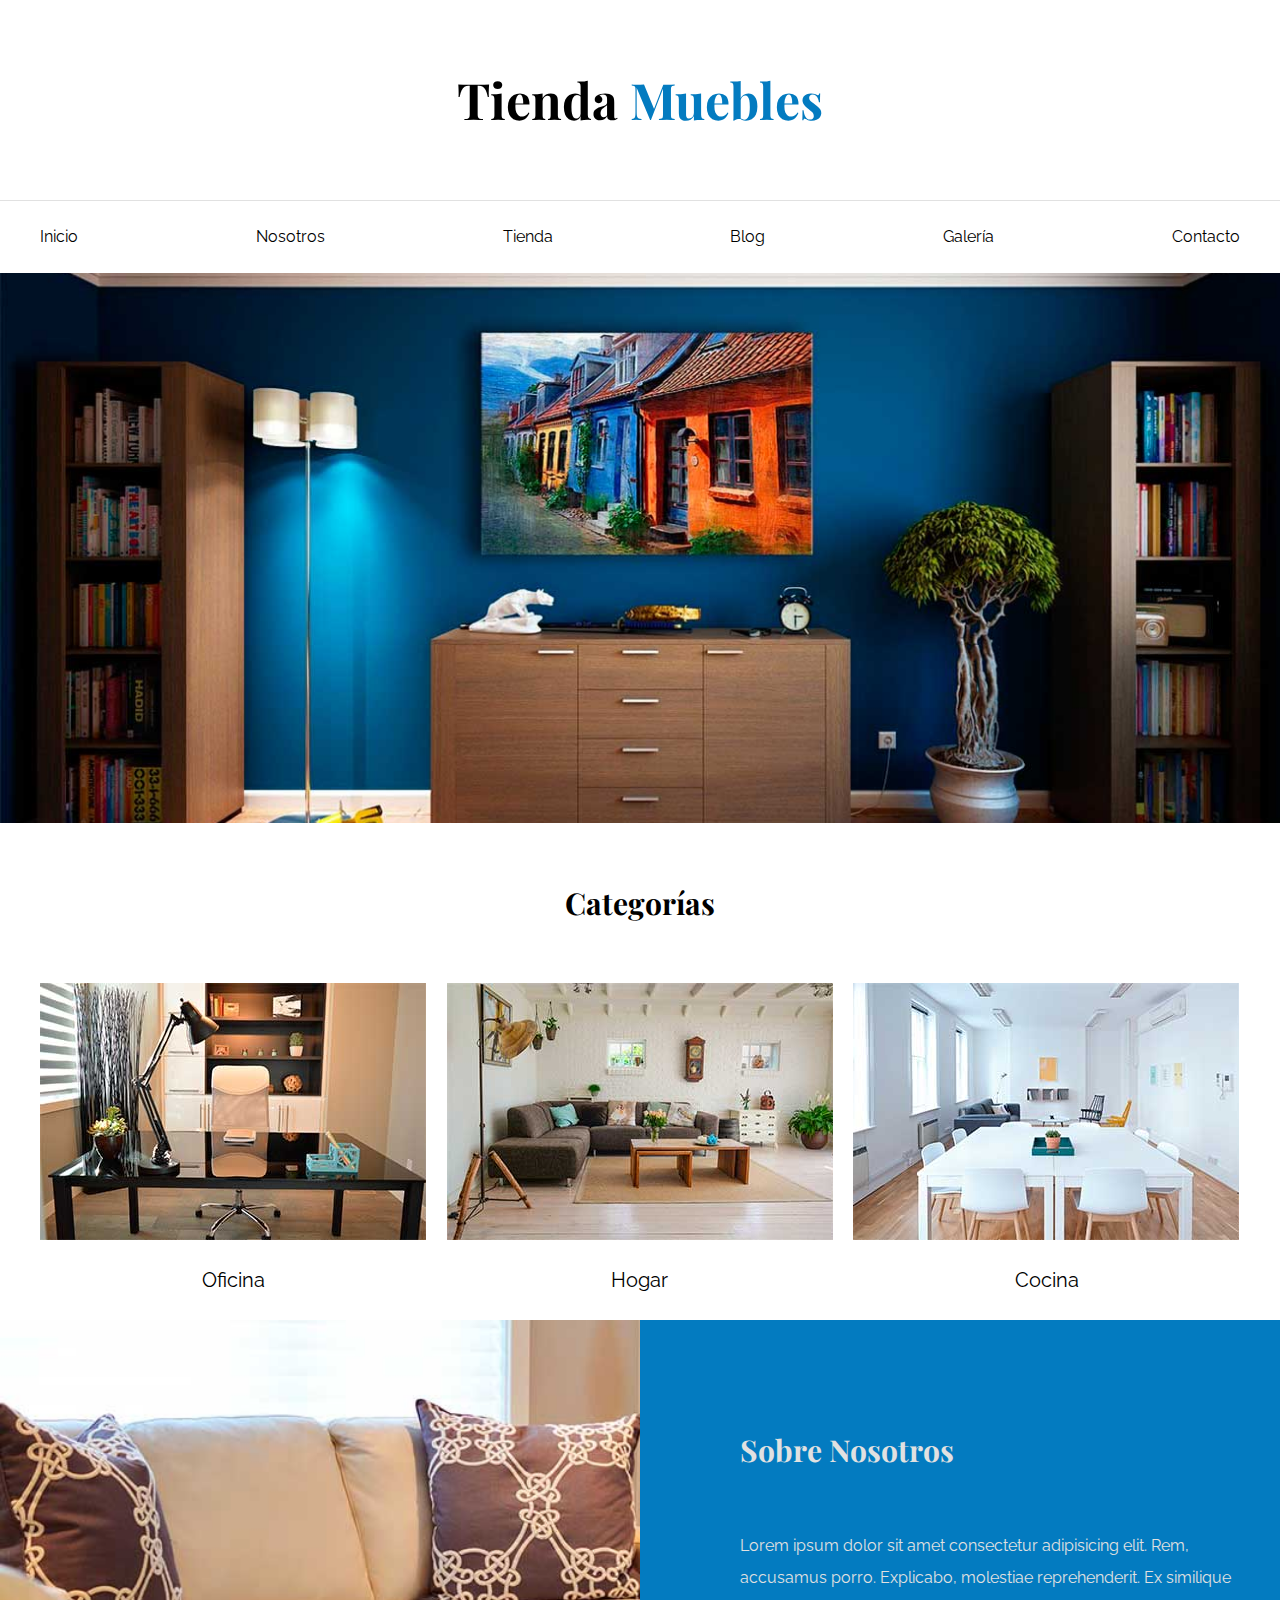
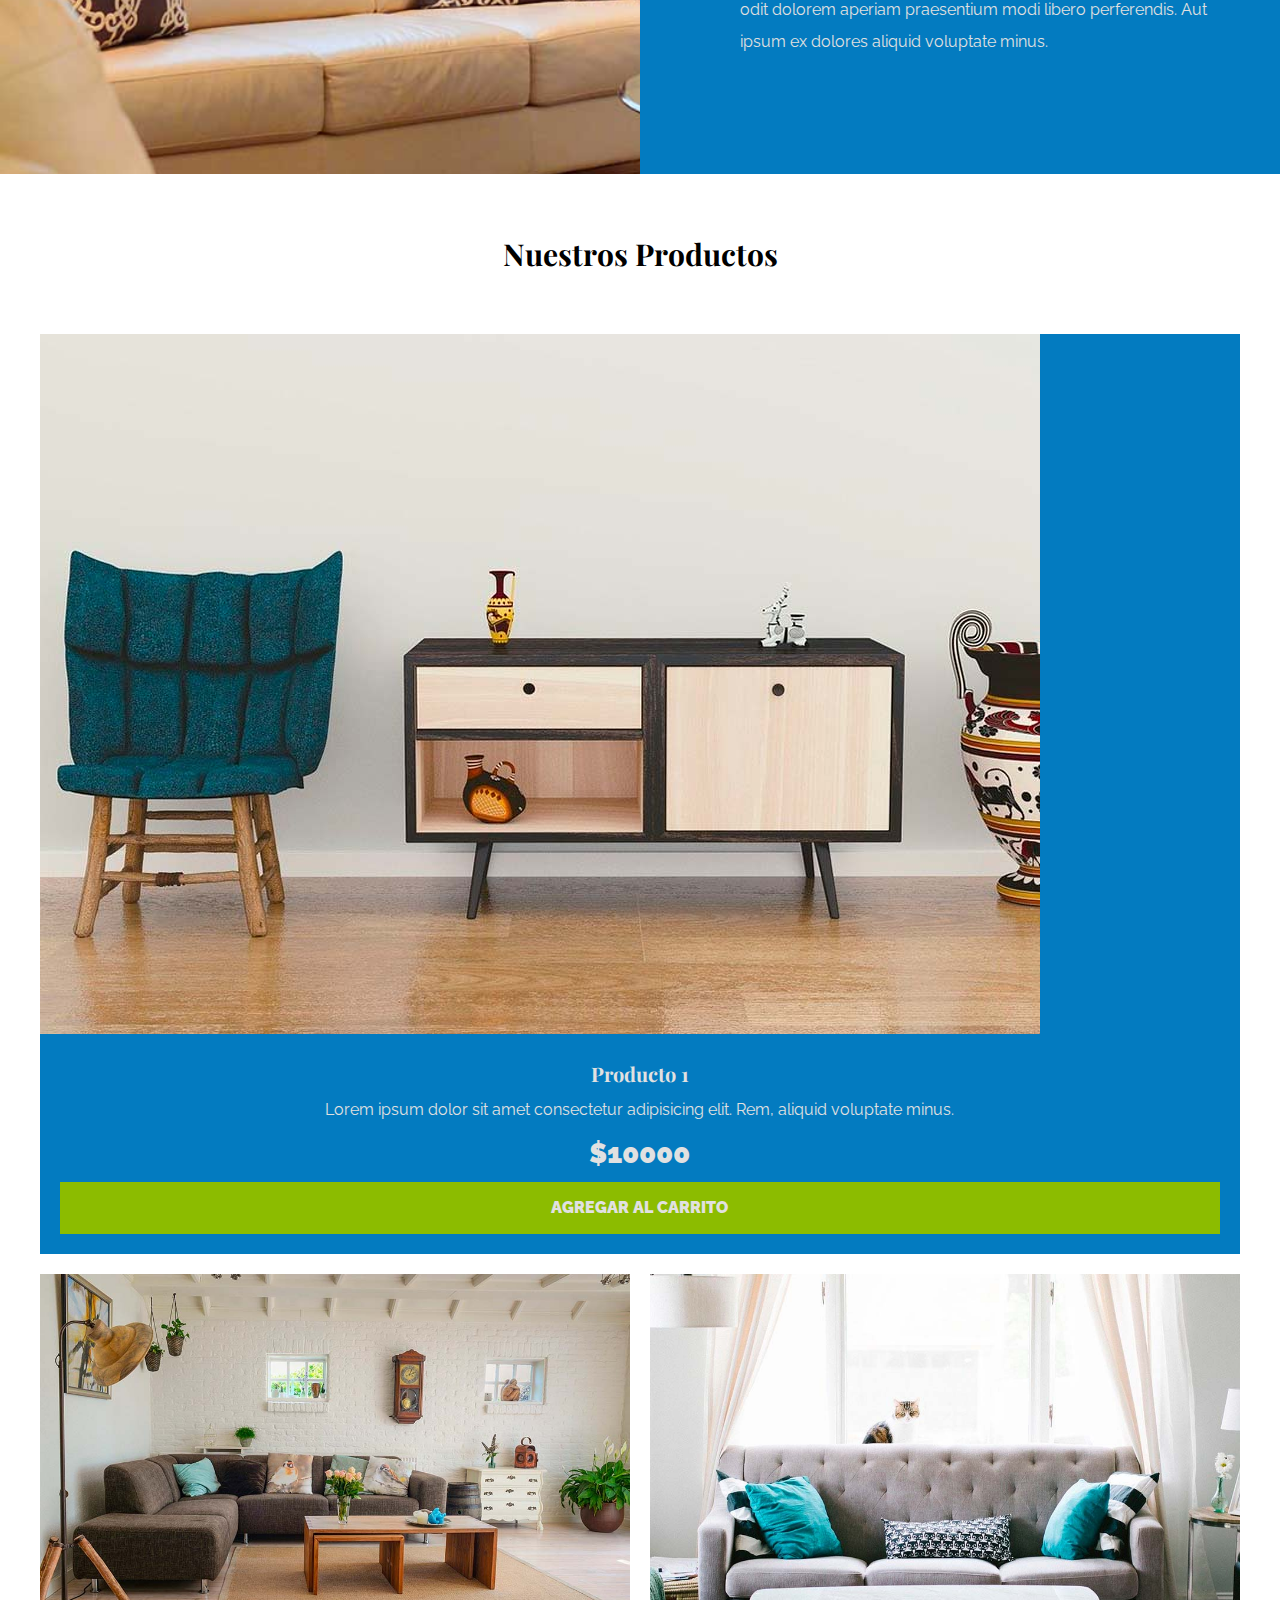
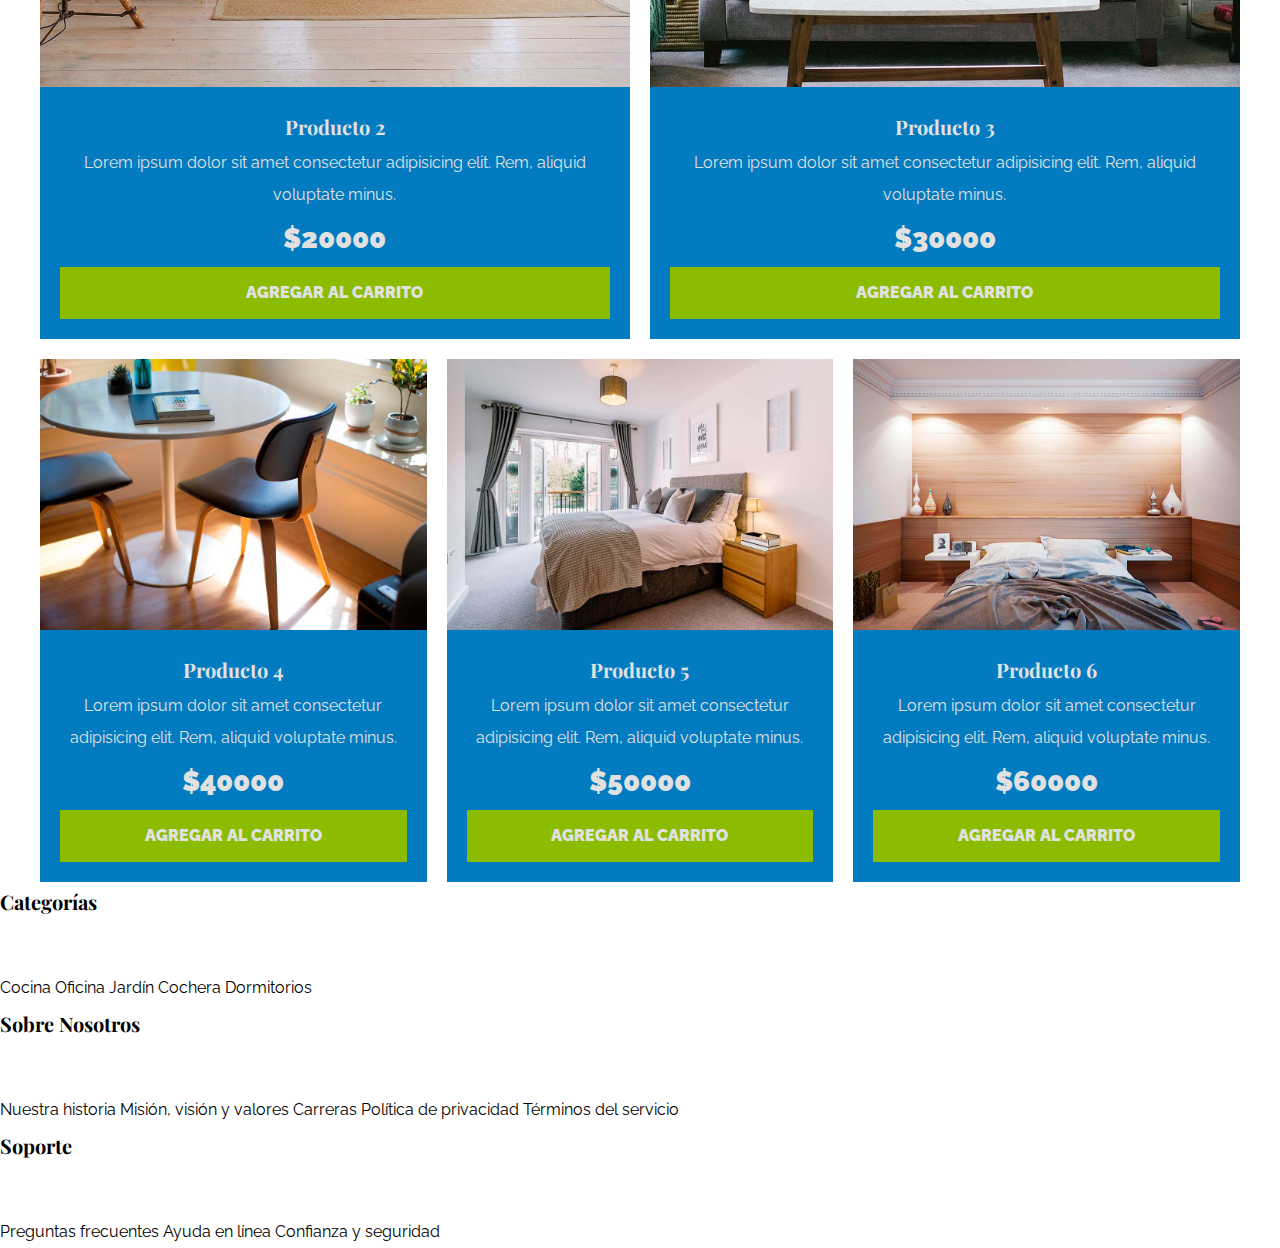
==== commit eae95d16: "Add product grid layout and styles" ====
--- a/ecommerce/index.html
+++ b/ecommerce/index.html
@@ -18,6 +18,7 @@
     <link rel="stylesheet" href="./css/hero/hero.css" />
     <link rel="stylesheet" href="./css/categorias/categorias.css" />
     <link rel="stylesheet" href="./css/sobre-nosotros/sobre-nosotros.css" />
+    <link rel="stylesheet" href="./css/productos/productos.css" />
     <link rel="stylesheet" href="./css/app.css" />
   </head>
   <body>
--- a/ecommerce/css/productos/productos.css
+++ b/ecommerce/css/productos/productos.css
@@ -0,0 +1,62 @@
+/* #region Productos */
+.contenido-principal {
+    padding-top: 5rem;
+}
+
+.listado-productos {
+    display: grid;
+    grid-template-columns: repeat(6, 1fr);
+    gap: 2rem;
+}
+
+.producto:nth-child(1) {
+    grid-column: 1/7;
+}
+
+.producto:nth-child(2) {
+    grid-column: 1/4;
+}
+
+.producto:nth-child(3) {
+    grid-column: 4/7;
+}
+
+.producto:nth-child(4) {
+    grid-column: 1/3;
+}
+
+.producto:nth-child(5) {
+    grid-column: 3/5;
+}
+
+.producto:nth-child(6) {
+    grid-column: 5/7;
+}
+
+.producto {
+    background-color: #037bc0;
+}
+
+.texto-producto {
+    text-align: center;
+    color: #e1e1e1;
+    padding: 2rem;
+
+    p {
+        margin: 0;
+    }
+
+    h3 {
+        margin: 0;
+    }
+
+    .precio {
+        font-size: 2.8rem;
+        color: #e1e1e1;
+        font-weight: 900;
+    }
+}
+
+
+
+/* #endregion Productos */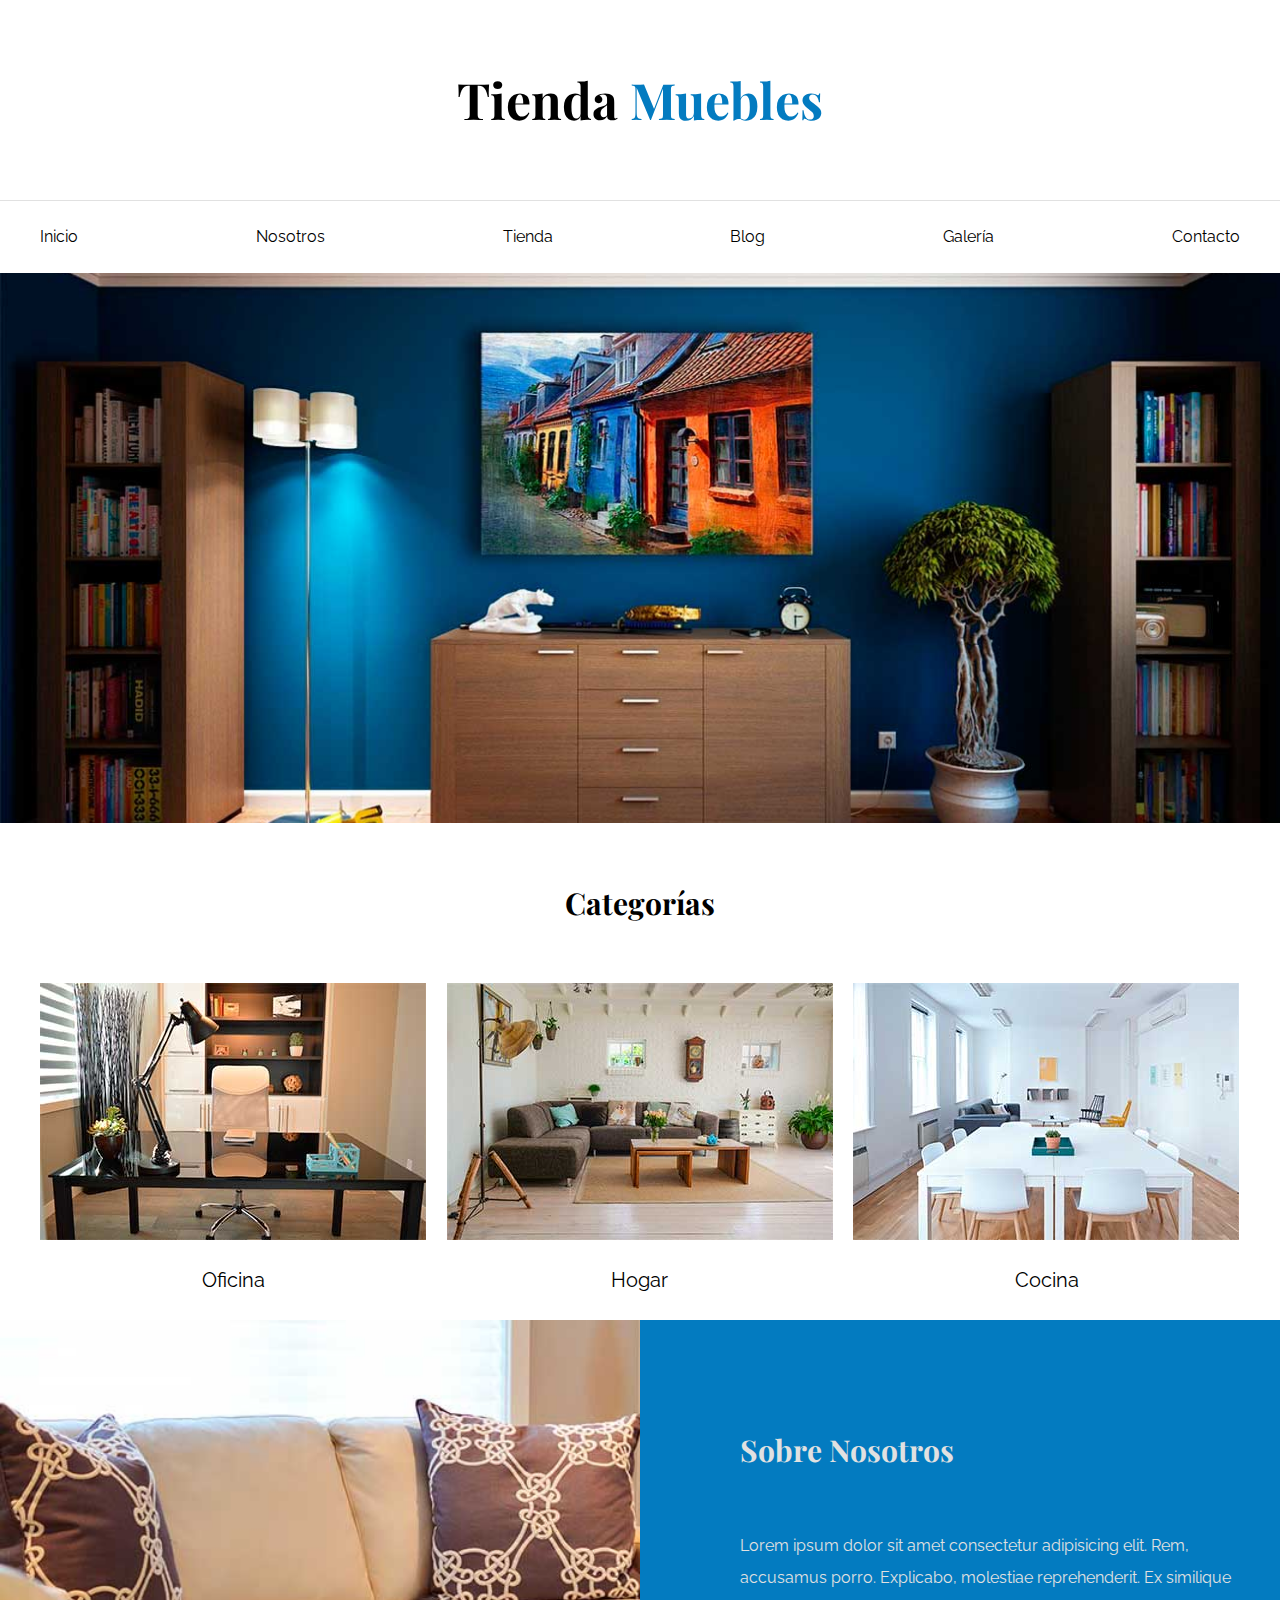
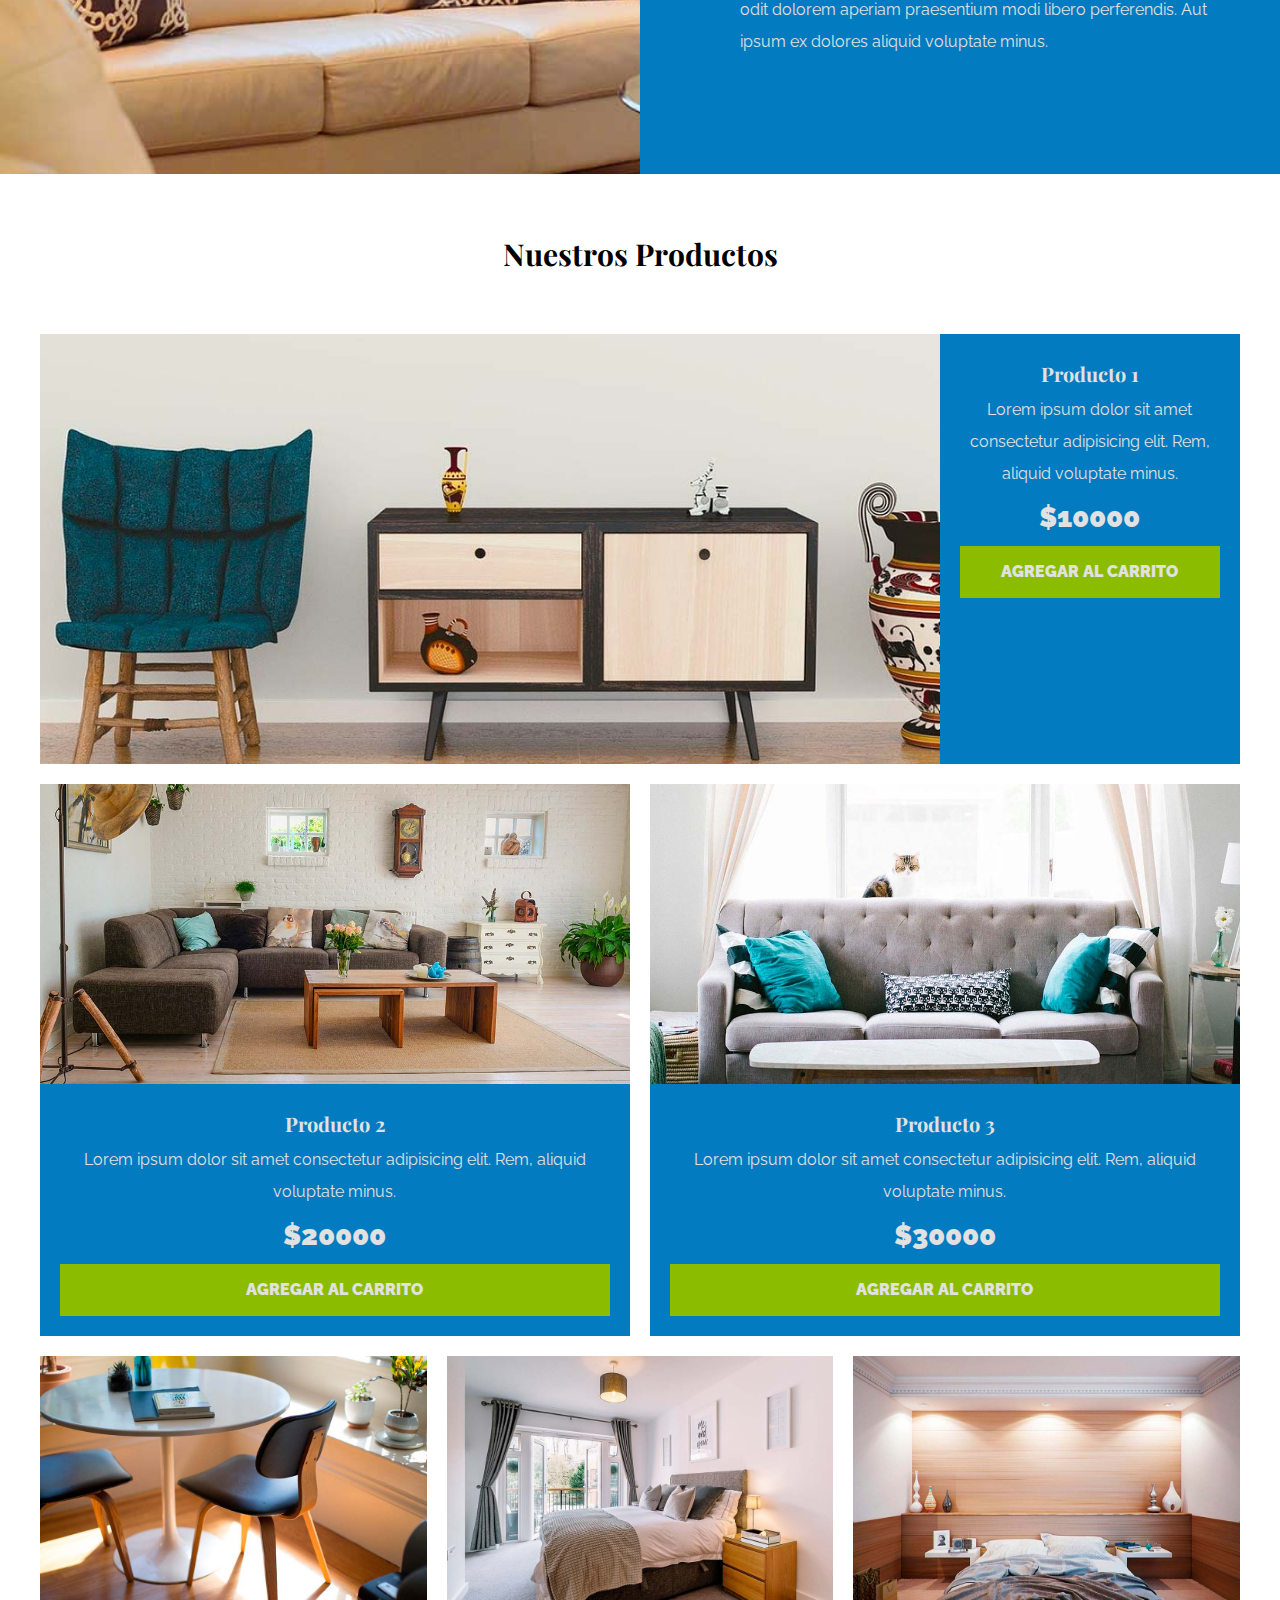
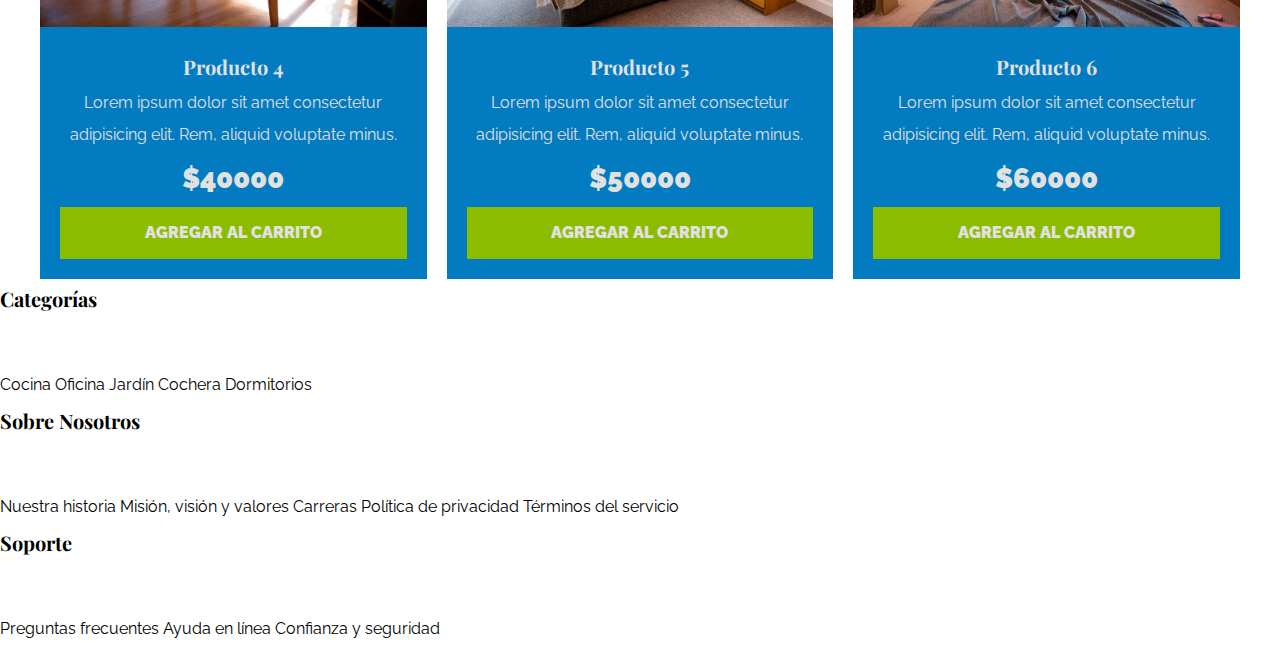
==== commit 05cad1d6: "Update CSS for product images and about us section" ====
--- a/ecommerce/index.html
+++ b/ecommerce/index.html
@@ -53,7 +53,7 @@
         </div>
       </div>
     </section>
-    <section class="sobre-nosotros">
+    <section class="sobre-nosotros sobre-nosotros-contenedor">
       <!--  div in this case is used to help us to style the content -->
       <div class="contenedor sobre-nosotros-grid">
         <div class="texto-nosotros">
--- a/ecommerce/css/sobre-nosotros/sobre-nosotros.css
+++ b/ecommerce/css/sobre-nosotros/sobre-nosotros.css
@@ -6,6 +6,15 @@
     background-repeat: no-repeat;
     background-size: 100%, 120rem;
     background-position: left center;
+    
+}
+.sobre-nosotros-contenedor {
+    max-width: 230rem;
+    /* para centrar hay dos formas 
+    margin: 0 auto;
+    o la nueva
+    */
+    margin-inline: auto;
 }
 
 /* 
--- a/ecommerce/css/productos/productos.css
+++ b/ecommerce/css/productos/productos.css
@@ -11,14 +11,31 @@
 
 .producto:nth-child(1) {
     grid-column: 1/7;
+    display: grid;
+    grid-template-columns: 3fr 1fr;
+
+    img {
+        height: 43rem;
+        width: 100%;
+        object-fit: cover;
+    }
 }
 
 .producto:nth-child(2) {
     grid-column: 1/4;
+    img {
+        height: 30rem;
+        width: 100%;
+        object-fit: cover;
+    }
 }
-
 .producto:nth-child(3) {
     grid-column: 4/7;
+    img {
+        height: 30rem;
+        width: 100%;
+        object-fit: cover;
+    }
 }
 
 .producto:nth-child(4) {
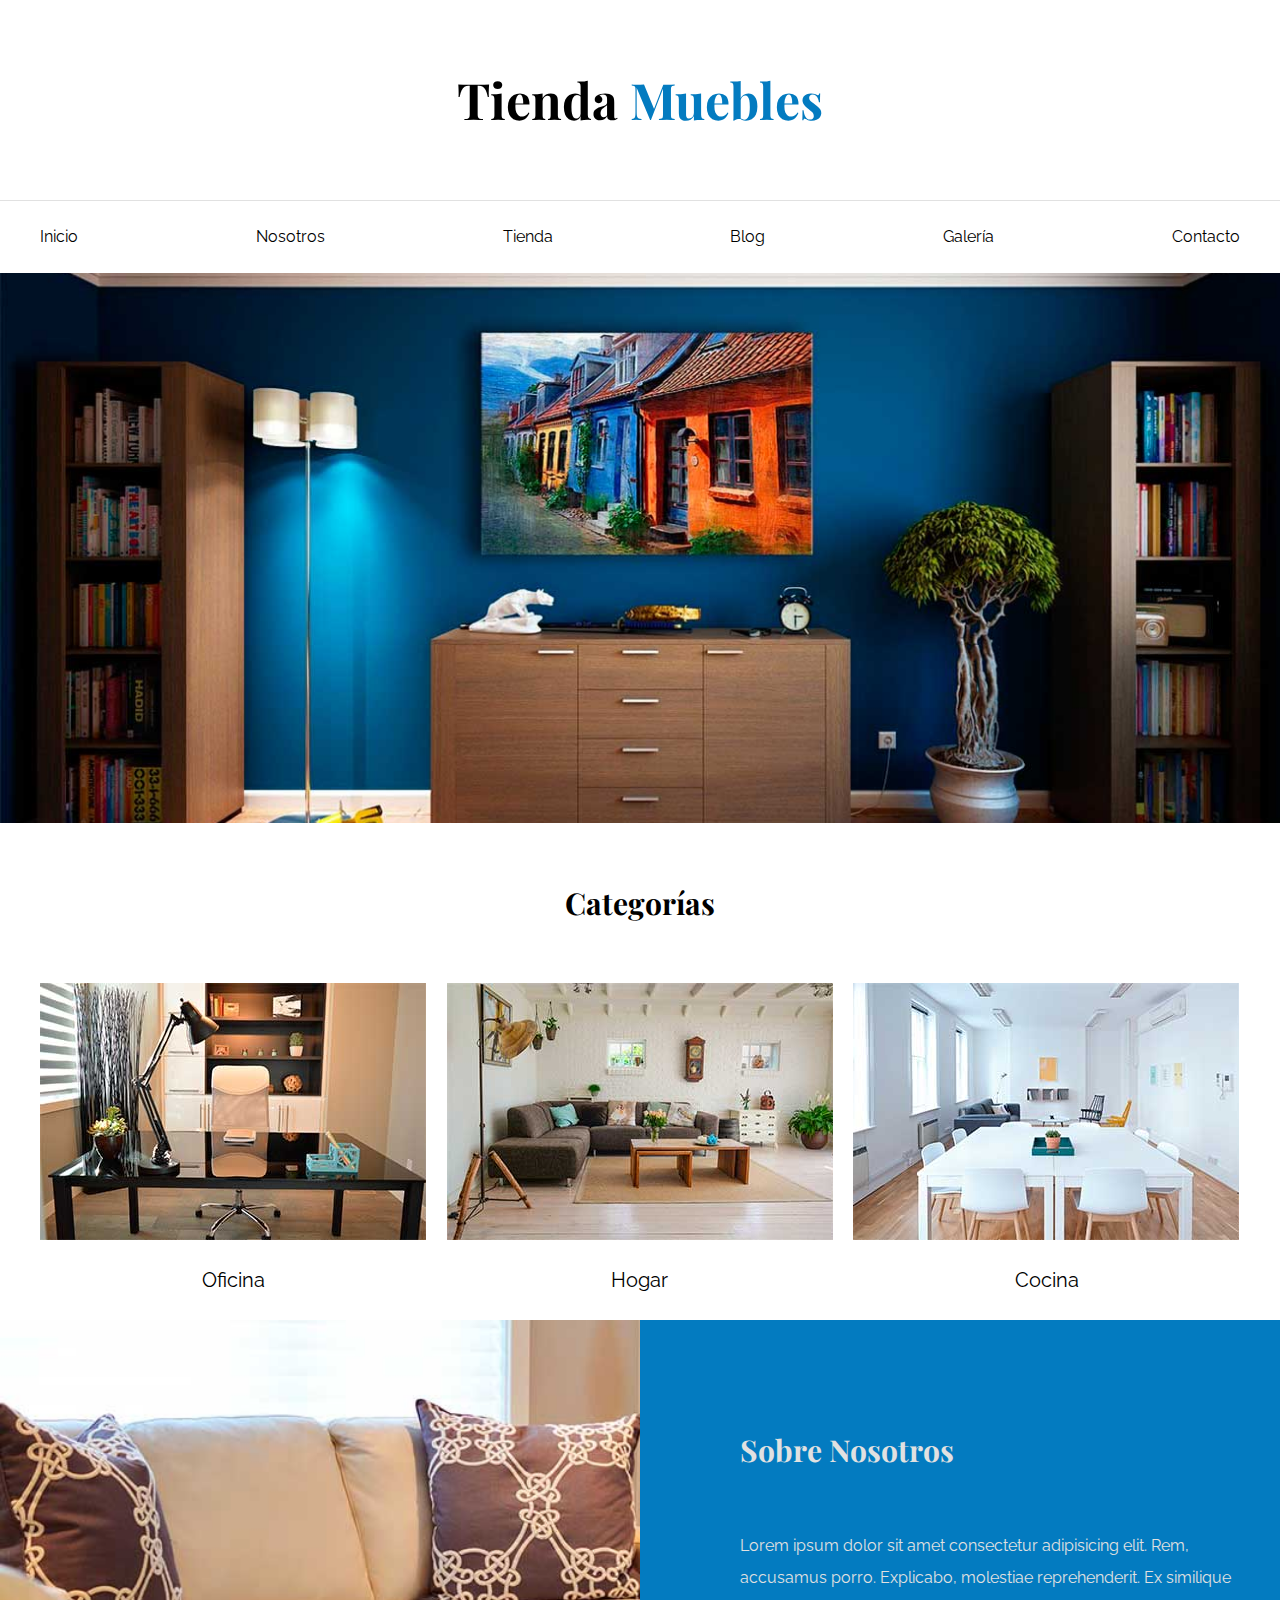
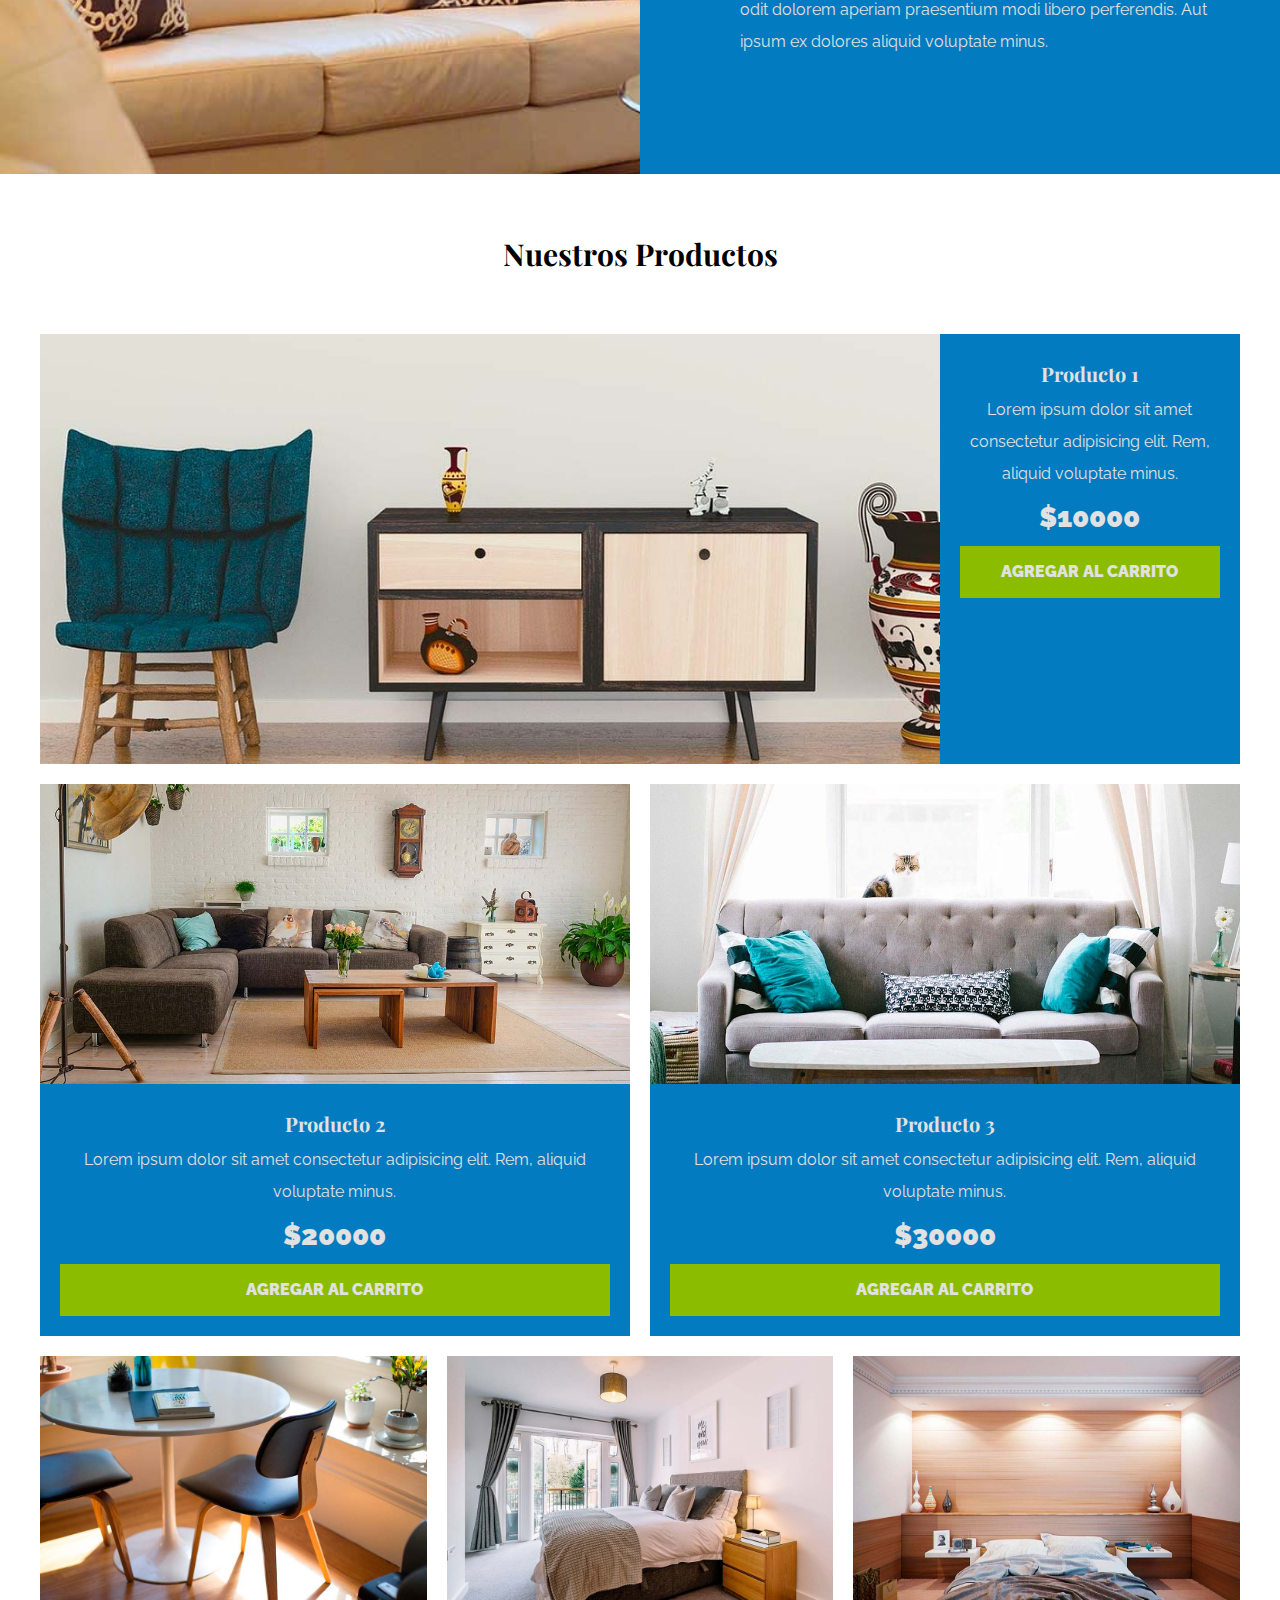
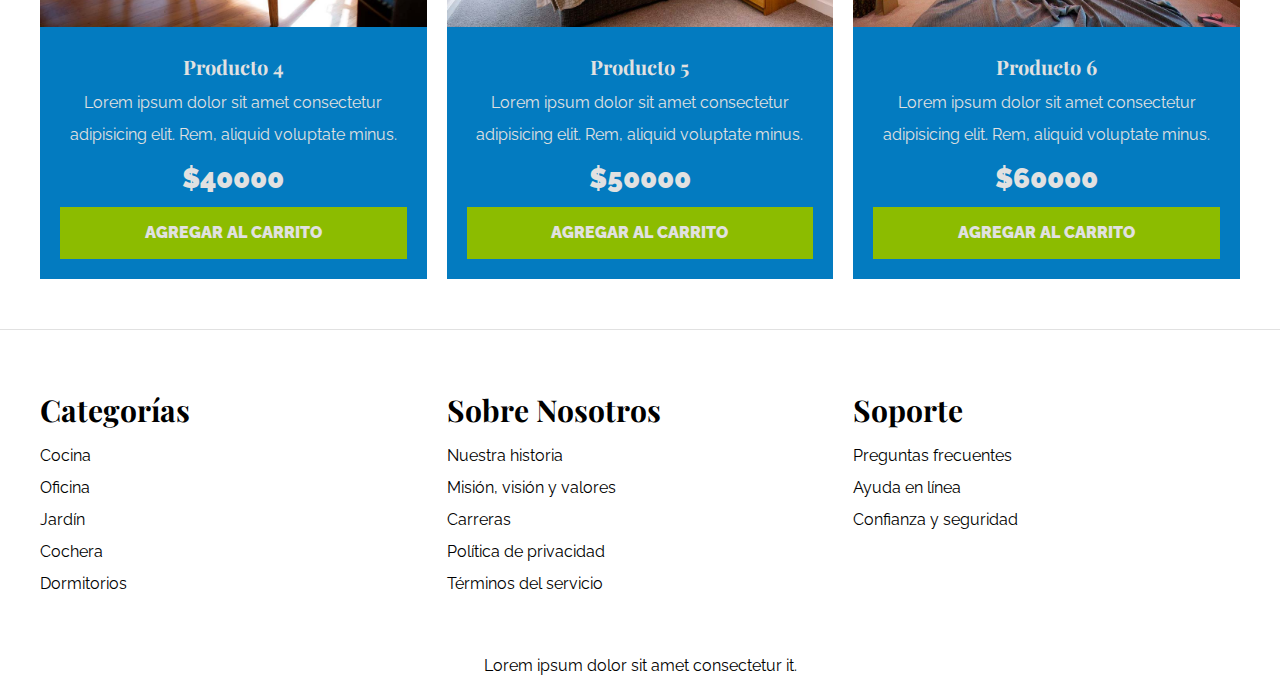
==== commit 3a14b90d: "Add footer styles and links" ====
--- a/ecommerce/index.html
+++ b/ecommerce/index.html
@@ -19,6 +19,7 @@
     <link rel="stylesheet" href="./css/categorias/categorias.css" />
     <link rel="stylesheet" href="./css/sobre-nosotros/sobre-nosotros.css" />
     <link rel="stylesheet" href="./css/productos/productos.css" />
+    <link rel="stylesheet" href="./css/footer/footer.css" />
     <link rel="stylesheet" href="./css/app.css" />
   </head>
   <body>
@@ -166,41 +167,38 @@
       </div>
       <!-- #endregion Listado de productos -->
     </main>
-
-    <footer>
-      <!-- categorias
-        sobre nosotros
-        soporte
-
-      -->
-      <div>
-        <h3>Categorías</h3>
-        <nav class="navegacion">
-          <a href="#">Cocina</a>
-          <a href="#">Oficina</a>
-          <a href="#">Jardín</a>
-          <a href="#">Cochera</a>
-          <a href="#">Dormitorios</a>
-        </nav>
-      </div>
-      <div>
-        <h3>Sobre Nosotros</h3>
-        <nav class="navegacion">
-          <a href="#"> Nuestra historia</a>
-          <a href="#">Misión, visión y valores</a>
-          <a href="#">Carreras</a>
-          <a href="#">Política de privacidad</a>
-          <a href="#">Términos del servicio</a>
-        </nav>
-      </div>
-      <div>
-        <h3>Soporte</h3>
-        <nav>
-          <a href="#">Preguntas frecuentes</a>
-          <a href="#">Ayuda en línea</a>
-          <a href="#">Confianza y seguridad</a>
-        </nav>
-      </div>
+    <footer class="side-footer">
+      <div class="grid-footer contenedor">
+        <div>
+          <h3>Categorías</h3>
+          <nav class="footer-menu">
+            <a href="#">Cocina</a>
+            <a href="#">Oficina</a>
+            <a href="#">Jardín</a>
+            <a href="#">Cochera</a>
+            <a href="#">Dormitorios</a>
+          </nav>
+        </div>
+        <div>
+          <h3>Sobre Nosotros</h3>
+          <nav class="footer-menu">
+            <a href="#"> Nuestra historia</a>
+            <a href="#">Misión, visión y valores</a>
+            <a href="#">Carreras</a>
+            <a href="#">Política de privacidad</a>
+            <a href="#">Términos del servicio</a>
+          </nav>
+        </div>
+        <div>
+          <h3>Soporte</h3>
+          <nav class="footer-menu">
+            <a href="#">Preguntas frecuentes</a>
+            <a href="#">Ayuda en línea</a>
+            <a href="#">Confianza y seguridad</a>
+          </nav>
+        </div>
+      </div>
+      <p class="copyright">Lorem ipsum dolor sit amet consectetur it.</p>
     </footer>
   </body>
 </html>
--- a/ecommerce/css/sobre-nosotros/sobre-nosotros.css
+++ b/ecommerce/css/sobre-nosotros/sobre-nosotros.css
@@ -5,7 +5,7 @@
     padding: 10rem 0;
     background-repeat: no-repeat;
     background-size: 100%, 120rem;
-    background-position: left center;
+    background-position: left center;   
     
 }
 .sobre-nosotros-contenedor {
--- a/ecommerce/css/footer/footer.css
+++ b/ecommerce/css/footer/footer.css
@@ -0,0 +1,28 @@
+.side-footer {
+    margin-top: 5rem;
+    padding-top: 5rem;
+    border-top: .1rem solid #e1e1e1;
+}
+
+.grid-footer {
+
+    display: grid;
+    grid-template-columns: repeat(3, 1fr);
+    gap: 2rem;
+
+    h3 {
+        font-size: 3rem;
+        margin: 0;
+    }
+
+    .footer-menu {
+        a {
+            display: block
+        }
+    }
+}
+
+.copyright {
+    text-align: center;
+    margin-top: 5rem;
+}